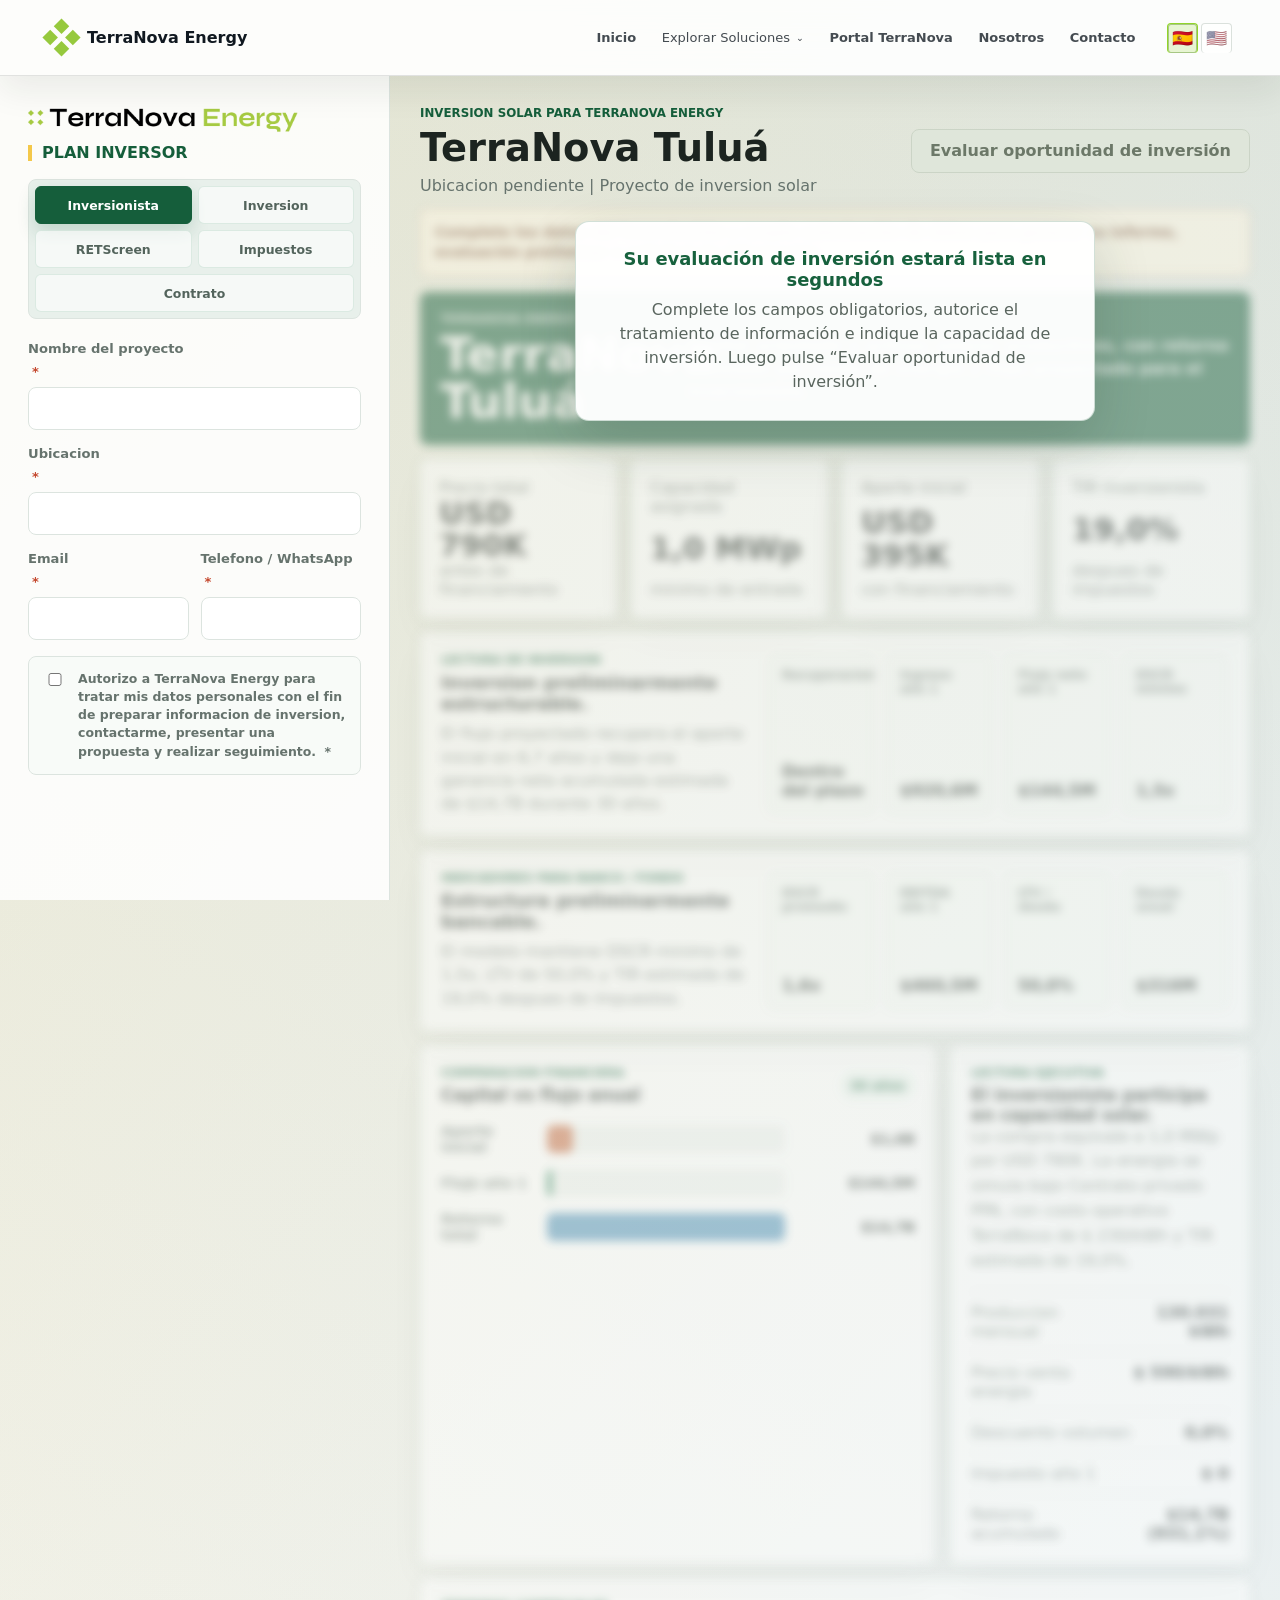
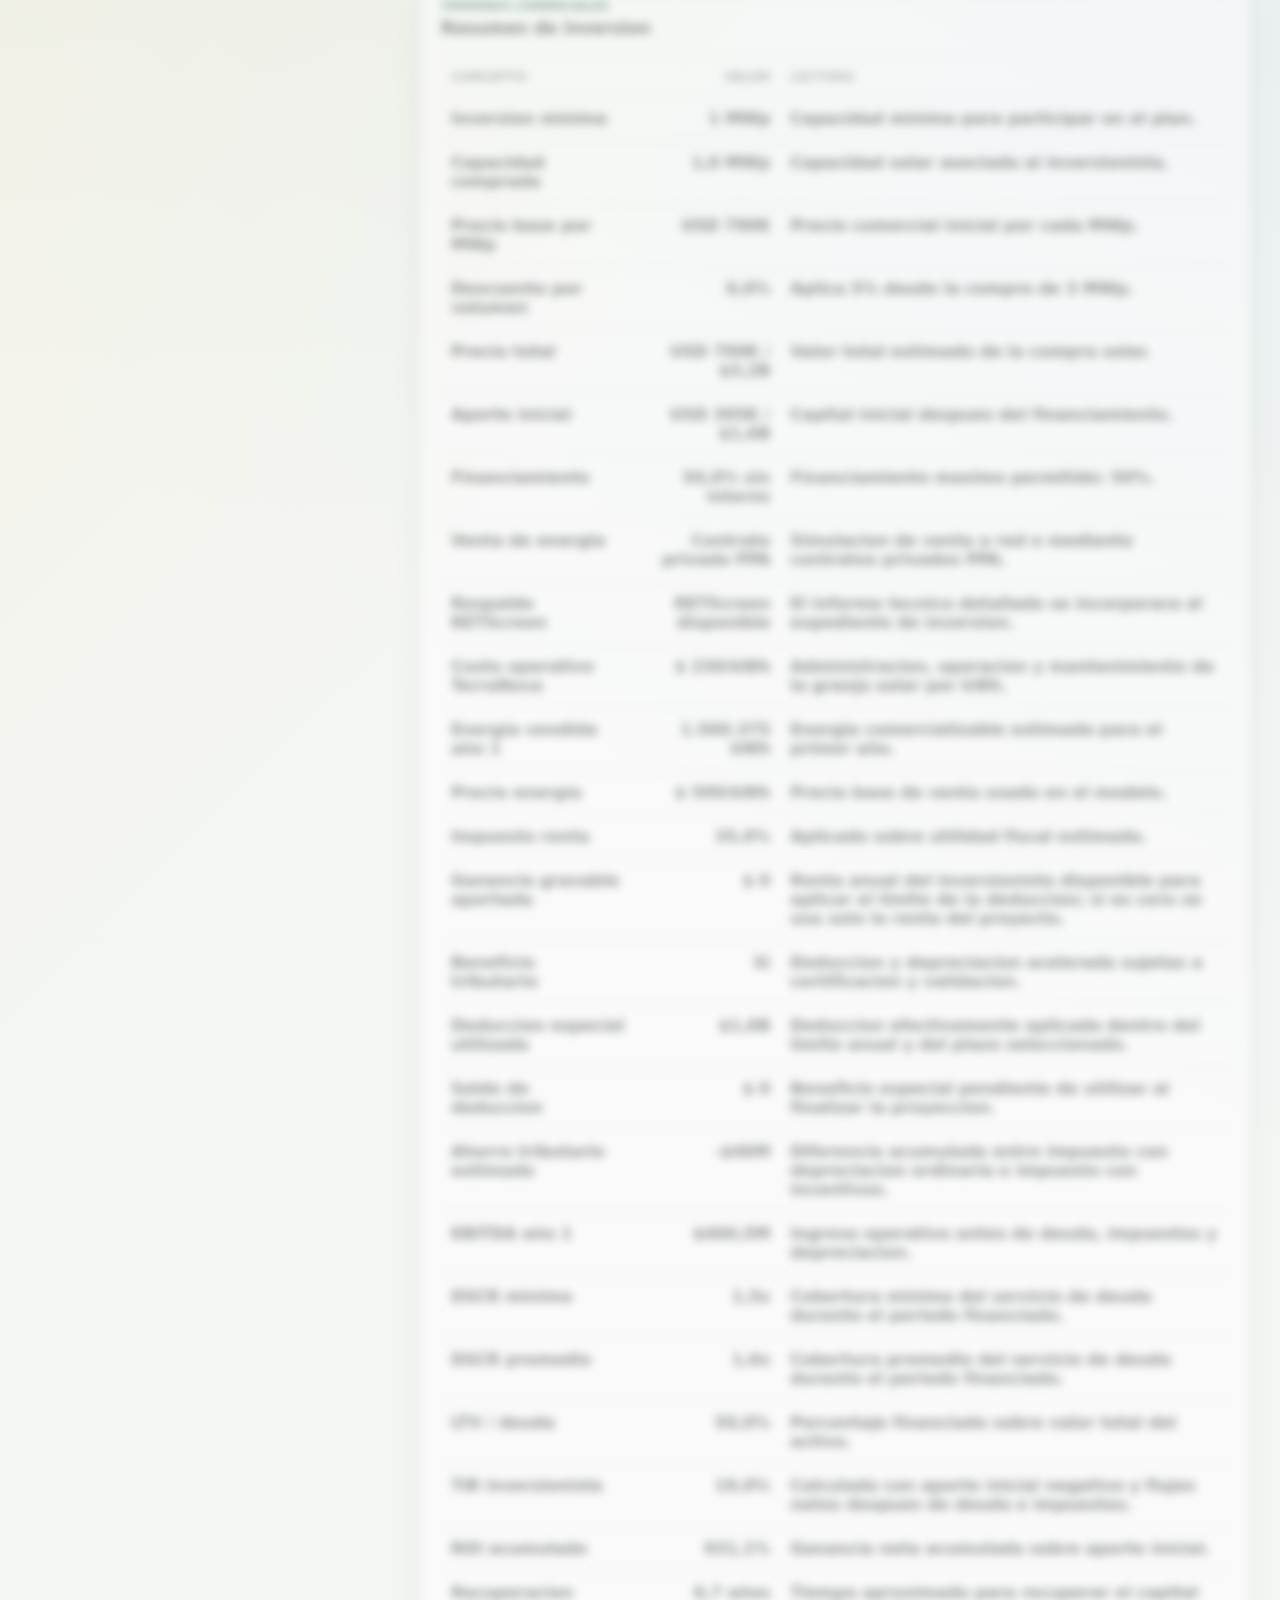
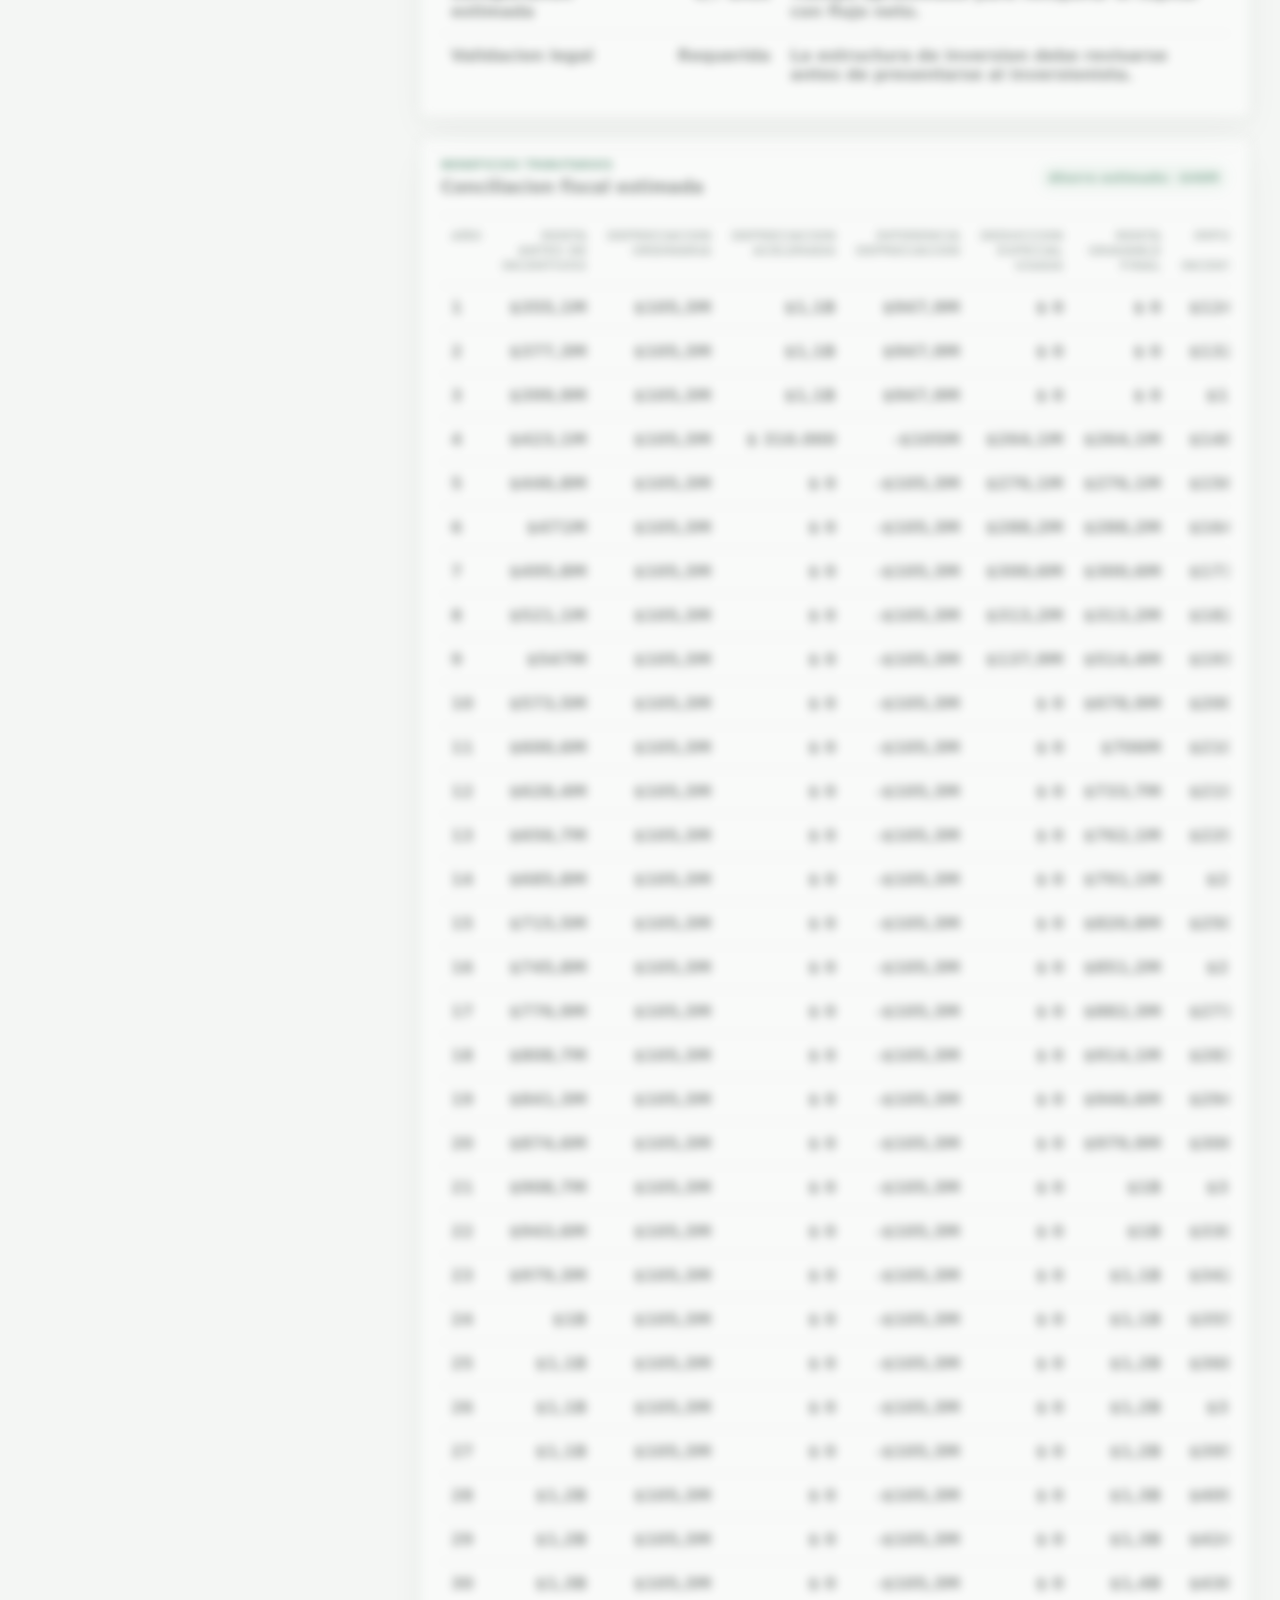
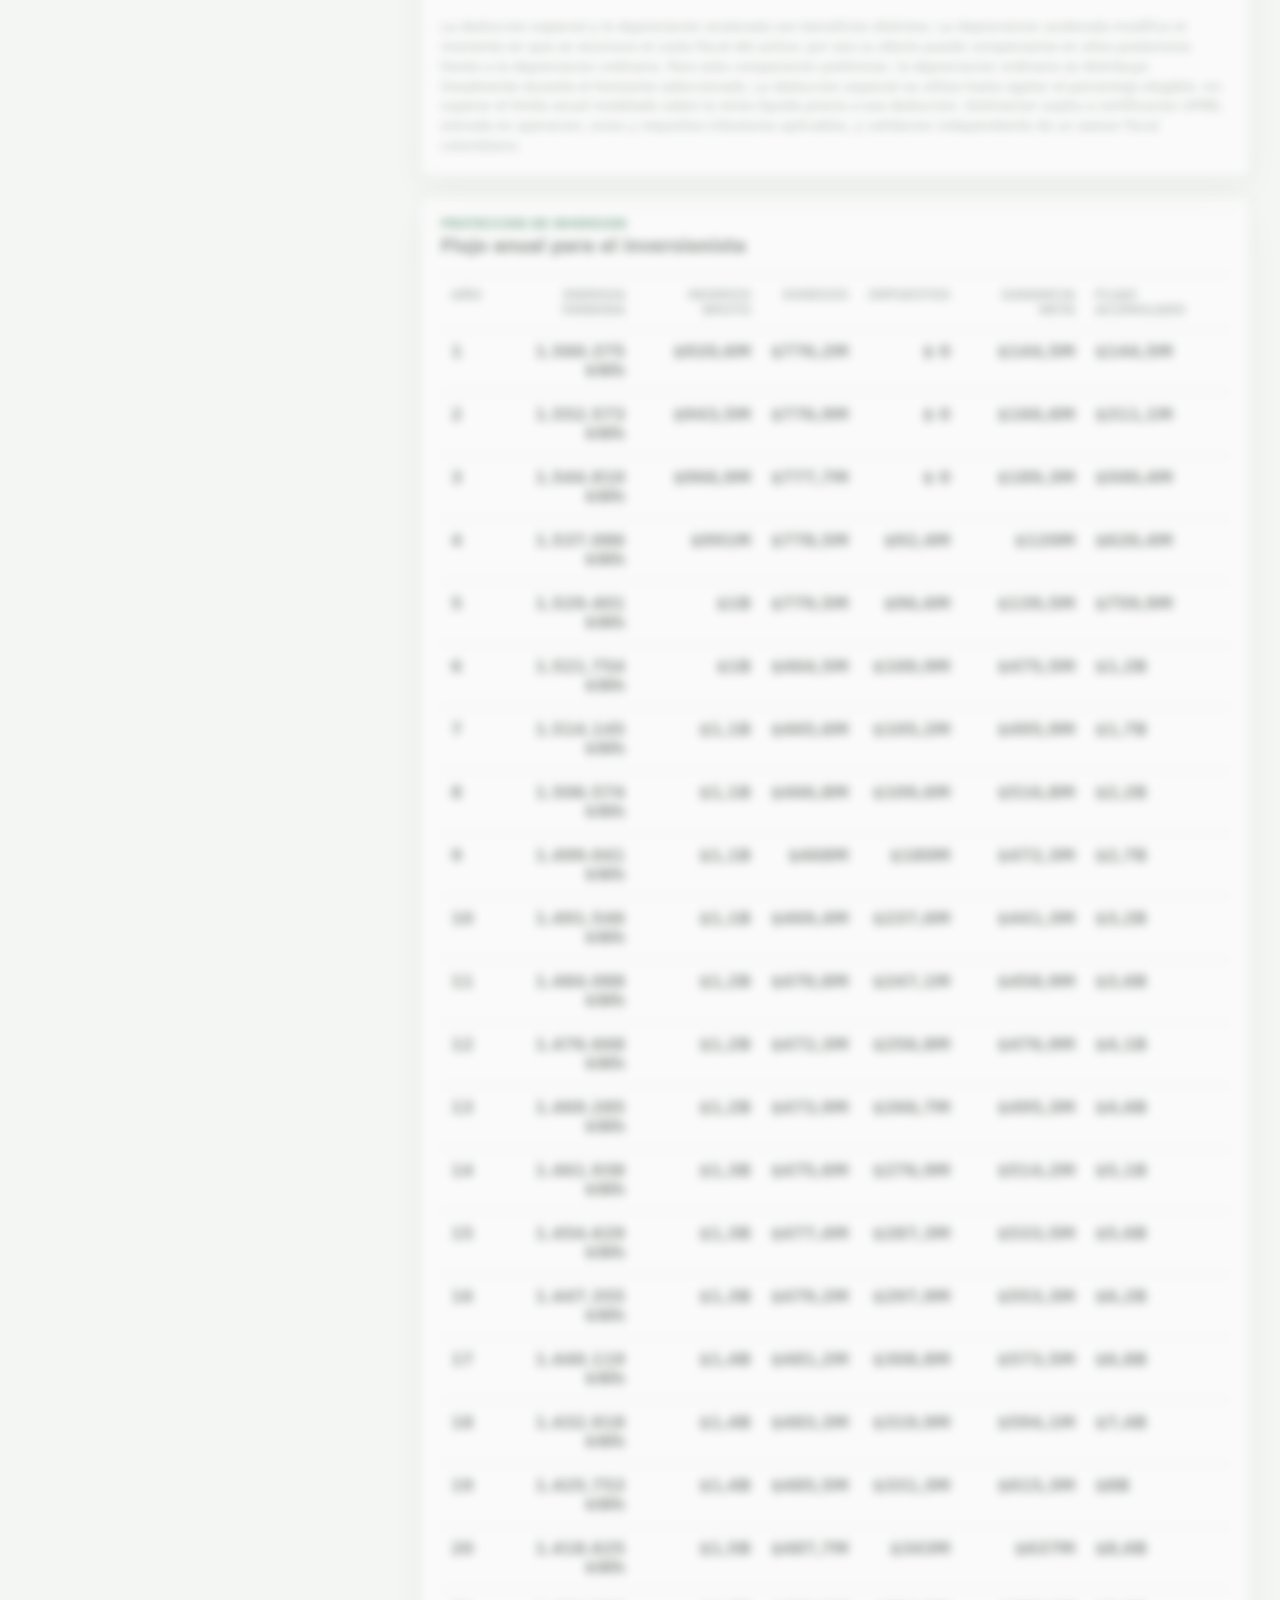
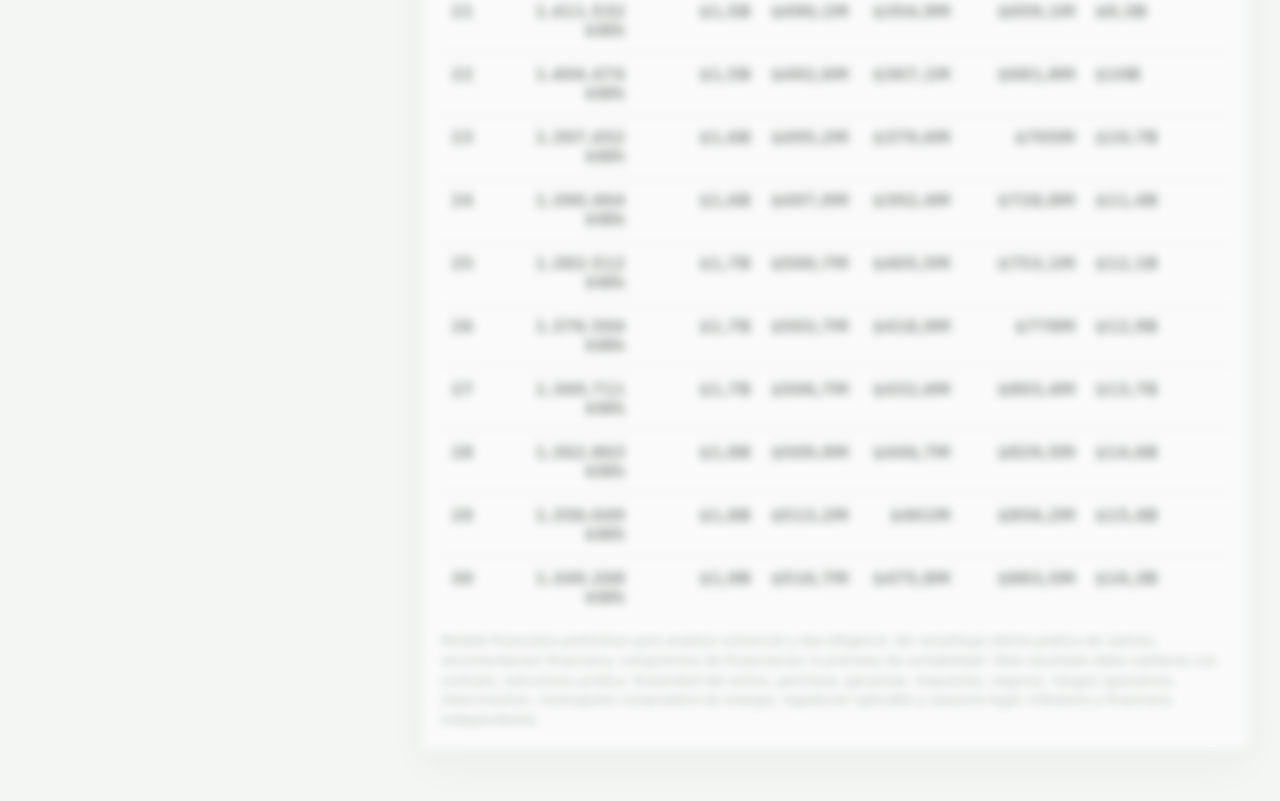
==== capital.html @ 7466f6d0 "Bloquear evaluaciones hasta registrar el lead" ====
<!doctype html>
<html lang="es">
  <head>
    <meta charset="utf-8" />
    <meta name="viewport" content="width=device-width, initial-scale=1" />
    <title>TerraNova Tuluá | Inversion Solar Colombia</title>
    <style>
:root {
  --bg: #f4f6f4;
  --panel: #ffffff;
  --ink: #1c2420;
  --muted: #66736d;
  --line: #dce4df;
  --green: #1f7a4f;
  --green-dark: #155e3b;
  --yellow: #f4c84a;
  --sky: #4b8fb8;
  --terra: #c76b42;
  --shadow: 0 18px 45px rgba(25, 37, 31, 0.08);
}

* {
  box-sizing: border-box;
}

body {
  margin: 0;
  min-height: 100vh;
  background:
    linear-gradient(135deg, rgba(244, 200, 74, 0.18), transparent 32%),
    linear-gradient(210deg, rgba(75, 143, 184, 0.14), transparent 35%),
    var(--bg);
  color: var(--ink);
  font-family:
    Inter, ui-sans-serif, system-ui, -apple-system, BlinkMacSystemFont, "Segoe UI",
    sans-serif;
}

button,
input,
select {
  font: inherit;
}

.app-shell {
  display: grid;
  grid-template-columns: minmax(320px, 390px) minmax(0, 1fr);
  min-height: 100vh;
}

.input-panel {
  background: rgba(255, 255, 255, 0.86);
  border-right: 1px solid var(--line);
  padding: 28px;
  position: sticky;
  top: 0;
  height: 100vh;
  overflow: auto;
}

.brand-row,
.dashboard-header,
.panel-head {
  display: flex;
  align-items: center;
  justify-content: space-between;
  gap: 18px;
}

.brand-row {
  justify-content: flex-start;
  margin-bottom: 18px;
}

.brand-lockup {
  display: grid;
  gap: 12px;
  width: 100%;
}

.brand-lockup img {
  display: block;
  width: min(100%, 270px);
  height: auto;
}

.brand-lockup h1 {
  border-left: 4px solid var(--yellow);
  color: var(--green-dark);
  font-size: 1rem;
  font-weight: 900;
  line-height: 1;
  margin: 0;
  padding-left: 10px;
  text-transform: uppercase;
}

.eyebrow {
  color: var(--green-dark);
  font-size: 0.74rem;
  font-weight: 800;
  letter-spacing: 0;
  margin: 0 0 5px;
  text-transform: uppercase;
}

h1,
h2,
h3,
p {
  margin-top: 0;
}

h1 {
  font-size: 1.15rem;
  margin-bottom: 0;
}

h2 {
  font-size: clamp(1.55rem, 3vw, 2.4rem);
  margin-bottom: 6px;
}

h3 {
  font-size: 1.05rem;
  margin-bottom: 0;
}

.tabs {
  display: grid;
  grid-template-columns: repeat(2, minmax(0, 1fr));
  gap: 6px;
  padding: 6px;
  border: 1px solid var(--line);
  border-radius: 8px;
  background: #e8f0eb;
  margin-bottom: 22px;
}

.tab {
  border: 1px solid rgba(31, 122, 79, 0.12);
  border-radius: 6px;
  min-height: 38px;
  background: rgba(255, 255, 255, 0.62);
  color: #53645c;
  cursor: pointer;
  font-size: 0.78rem;
  font-weight: 800;
  padding: 0 8px;
  white-space: nowrap;
}

.tab:last-child:nth-child(odd) {
  grid-column: 1 / -1;
}

.tab.active {
  background: var(--green-dark);
  border-color: var(--green-dark);
  color: #ffffff;
  box-shadow: 0 8px 18px rgba(21, 94, 59, 0.18);
}

.form-section {
  display: none;
}

.form-section.active {
  display: grid;
  gap: 16px;
}

label {
  display: grid;
  gap: 8px;
  color: var(--muted);
  font-size: 0.82rem;
  font-weight: 700;
}

input,
select {
  width: 100%;
  min-height: 43px;
  border: 1px solid var(--line);
  border-radius: 8px;
  background: #fff;
  color: var(--ink);
  padding: 0 12px;
  outline: none;
}

select {
  cursor: pointer;
}

input[type="checkbox"] {
  accent-color: var(--green);
  min-height: auto;
  width: 18px;
}

input:focus,
select:focus {
  border-color: var(--green);
  box-shadow: 0 0 0 3px rgba(31, 122, 79, 0.13);
}

.field-grid {
  display: grid;
  grid-template-columns: repeat(2, minmax(0, 1fr));
  gap: 12px;
}

.reference-box {
  background: #f8fbf8;
  border: 1px solid var(--line);
  border-radius: 8px;
  display: grid;
  gap: 14px;
  padding: 14px;
}

.reference-box h3,
.reference-box p {
  margin: 0;
}

.reference-box p:not(.eyebrow) {
  color: var(--muted);
  font-size: 0.78rem;
  font-weight: 650;
  line-height: 1.45;
}

.optional-text {
  color: var(--muted);
  font-size: 0.74rem;
  font-weight: 700;
}

.consent-box {
  align-items: flex-start;
  background: #f8fbf8;
  border: 1px solid var(--line);
  border-radius: 8px;
  display: grid;
  gap: 11px;
  grid-template-columns: auto minmax(0, 1fr);
  line-height: 1.45;
  padding: 13px;
}

.consent-box span {
  color: var(--muted);
  font-size: 0.78rem;
  font-weight: 650;
}

.privacy-policy {
  border: 1px solid var(--line);
  border-radius: 8px;
  background: #ffffff;
  overflow: hidden;
}

.privacy-policy summary {
  color: var(--green-dark);
  cursor: pointer;
  font-size: 0.82rem;
  font-weight: 850;
  padding: 13px;
}

.privacy-policy div {
  border-top: 1px solid var(--line);
  display: grid;
  gap: 10px;
  max-height: 320px;
  overflow: auto;
  padding: 14px;
}

.privacy-policy h3,
.privacy-policy h4,
.privacy-policy p {
  margin: 0;
}

.privacy-policy h3 {
  font-size: 1rem;
}

.privacy-policy h4 {
  color: var(--ink);
  font-size: 0.84rem;
}

.privacy-policy p {
  color: var(--muted);
  font-size: 0.78rem;
  font-weight: 600;
  line-height: 1.5;
}

.input-unit {
  display: grid;
  grid-template-columns: minmax(0, 1fr) auto;
  align-items: center;
  overflow: hidden;
  border: 1px solid var(--line);
  border-radius: 8px;
  background: #fff;
}

.input-unit input {
  border: 0;
  border-radius: 0;
}

.input-unit small {
  color: var(--muted);
  padding: 0 11px;
  white-space: nowrap;
}

.rate-tools {
  align-self: end;
  display: grid;
  gap: 8px;
}

.utility-button {
  border: 1px solid var(--green);
  border-radius: 8px;
  min-height: 43px;
  background: #eef8f1;
  color: var(--green-dark);
  cursor: pointer;
  font-weight: 850;
  padding: 0 12px;
}

.utility-button:disabled {
  cursor: wait;
  opacity: 0.68;
}

#trmStatus {
  color: var(--muted);
  font-size: 0.78rem;
  line-height: 1.35;
  margin: 0;
}

.dashboard {
  padding: 30px;
  overflow: hidden;
}

.dashboard-header {
  margin-bottom: 22px;
}

#subheadline {
  color: var(--muted);
  margin-bottom: 0;
}

.lead-gate-notice {
  background: #fff8e5;
  border: 1px solid rgba(199, 107, 66, 0.42);
  border-radius: 8px;
  color: #7a482d;
  font-size: 0.88rem;
  font-weight: 750;
  line-height: 1.45;
  margin: -8px 0 16px;
  padding: 12px 14px;
}

.dashboard-actions {
  align-items: center;
  display: flex;
  flex-wrap: wrap;
  gap: 10px;
  justify-content: flex-end;
}

.primary-action-button {
  border: 1px solid var(--green-dark);
  border-radius: 8px;
  min-height: 42px;
  padding: 0 16px;
  background: var(--green-dark);
  color: #ffffff;
  cursor: pointer;
  font-weight: 850;
}

.primary-action-button.disabled {
  opacity: 0.62;
}

.print-button {
  border: 1px solid var(--line);
  border-radius: 8px;
  min-height: 42px;
  padding: 0 14px;
  background: var(--panel);
  color: var(--ink);
  cursor: pointer;
  display: inline-flex;
  align-items: center;
  gap: 8px;
  font-weight: 800;
}

.print-button span {
  color: var(--green-dark);
}

.print-button.disabled {
  opacity: 0.62;
}

.zero-initial-banner {
  align-items: center;
  background: var(--green-dark);
  border-radius: 8px;
  color: #ffffff;
  display: grid;
  gap: 18px;
  grid-template-columns: minmax(190px, 0.42fr) minmax(0, 1fr);
  margin-bottom: 14px;
  padding: 20px;
}

.zero-initial-banner .eyebrow {
  color: rgba(255, 255, 255, 0.76);
}

.zero-initial-banner h3 {
  color: #ffffff;
  font-size: clamp(1.8rem, 4vw, 3rem);
  line-height: 0.98;
  margin: 0;
}

.zero-initial-banner p:last-child {
  color: rgba(255, 255, 255, 0.88);
  font-size: 1rem;
  font-weight: 700;
  line-height: 1.45;
  margin: 0;
}

.summary-band {
  display: grid;
  grid-template-columns: repeat(4, minmax(0, 1fr));
  gap: 14px;
  margin-bottom: 14px;
}

.summary-band article,
.panel {
  background: rgba(255, 255, 255, 0.92);
  border: 1px solid rgba(220, 228, 223, 0.95);
  border-radius: 8px;
  box-shadow: var(--shadow);
}

.summary-band article {
  padding: 18px;
  min-height: 122px;
  display: grid;
  align-content: space-between;
}

.summary-band p,
.summary-band span {
  color: var(--muted);
  margin: 0;
}

.summary-band strong {
  font-size: clamp(1.38rem, 2.4vw, 2rem);
  line-height: 1.05;
}

.qualification-panel {
  display: grid;
  grid-template-columns: minmax(240px, 0.8fr) minmax(0, 1.2fr);
  gap: 18px;
  align-items: stretch;
  background: rgba(255, 255, 255, 0.92);
  border: 1px solid rgba(220, 228, 223, 0.95);
  border-radius: 8px;
  box-shadow: var(--shadow);
  margin-bottom: 14px;
  padding: 20px;
}

.qualification-panel h3 {
  font-size: 1.15rem;
  margin-bottom: 8px;
}

.qualification-panel p:last-child {
  color: var(--muted);
  line-height: 1.45;
  margin-bottom: 0;
}

.qualification-grid {
  display: grid;
  grid-template-columns: repeat(4, minmax(0, 1fr));
  gap: 10px;
}

.qualification-grid article {
  border: 1px solid var(--line);
  border-radius: 8px;
  background: #f8fbf8;
  display: grid;
  gap: 8px;
  min-height: 96px;
  padding: 14px;
}

.qualification-grid article.warning {
  background: #fff8e5;
  border-color: rgba(199, 107, 66, 0.42);
}

.qualification-grid span {
  color: var(--muted);
  font-size: 0.76rem;
  font-weight: 800;
}

.qualification-grid strong {
  align-self: end;
  font-size: 1rem;
  line-height: 1.2;
}

.insight-grid {
  display: grid;
  grid-template-columns: minmax(0, 1.45fr) minmax(300px, 0.75fr);
  gap: 14px;
  margin-bottom: 14px;
}

.panel {
  padding: 20px;
  min-width: 0;
}

.panel-head {
  margin-bottom: 18px;
}

.panel-head span,
#coverageBadge,
#equityBadge {
  border-radius: 999px;
  background: #edf6f0;
  color: var(--green-dark);
  font-size: 0.78rem;
  font-weight: 800;
  padding: 7px 10px;
  white-space: nowrap;
}

.bar-chart {
  display: grid;
  gap: 14px;
}

.bar-row {
  display: grid;
  grid-template-columns: 94px minmax(0, 1fr) 118px;
  align-items: center;
  gap: 12px;
  color: var(--muted);
  font-size: 0.86rem;
  font-weight: 750;
}

.track {
  height: 28px;
  border-radius: 6px;
  background: #edf1ee;
  overflow: hidden;
}

.fill {
  height: 100%;
  border-radius: 6px;
  min-width: 2px;
}

.fill.grid-cost {
  background: var(--terra);
}

.fill.solar-cost {
  background: var(--green);
}

.fill.savings {
  background: var(--sky);
}

.bar-value {
  color: var(--ink);
  text-align: right;
}

.decision-panel p:not(.eyebrow) {
  color: var(--muted);
  line-height: 1.55;
}

dl {
  display: grid;
  gap: 10px;
  margin: 18px 0 0;
}

dl div {
  display: flex;
  justify-content: space-between;
  gap: 16px;
  border-top: 1px solid var(--line);
  padding-top: 11px;
}

dt {
  color: var(--muted);
}

dd {
  margin: 0;
  font-weight: 850;
  text-align: right;
}

.line-chart {
  width: 100%;
  height: 240px;
  display: block;
  overflow: visible;
}

.table-panel {
  margin-bottom: 20px;
}

.table-wrap {
  overflow-x: auto;
}

table {
  width: 100%;
  border-collapse: collapse;
  min-width: 780px;
}

.terms-panel table {
  min-width: 560px;
}

th,
td {
  border-top: 1px solid var(--line);
  padding: 12px 10px;
  text-align: right;
  vertical-align: top;
}

th:first-child,
td:first-child,
th:last-child,
td:last-child {
  text-align: left;
}

th {
  color: var(--muted);
  font-size: 0.78rem;
  text-transform: uppercase;
}

td {
  font-weight: 700;
}

.fine-print {
  color: var(--muted);
  font-size: 0.82rem;
  line-height: 1.5;
  margin: 12px 0 0;
}

@media (max-width: 980px) {
  .app-shell {
    grid-template-columns: 1fr;
  }

  .input-panel {
    position: relative;
    height: auto;
    border-right: 0;
    border-bottom: 1px solid var(--line);
  }

  .summary-band,
  .qualification-panel,
  .insight-grid {
    grid-template-columns: 1fr 1fr;
  }

  .qualification-panel {
    grid-template-columns: 1fr;
  }

  .qualification-grid {
    grid-template-columns: repeat(2, minmax(0, 1fr));
  }
}

@media (max-width: 680px) {
  .input-panel,
  .dashboard {
    padding: 18px;
  }

  .field-grid,
  .summary-band,
  .qualification-panel,
  .qualification-grid,
  .insight-grid {
    grid-template-columns: 1fr;
  }

  .dashboard-header,
  .panel-head {
    align-items: flex-start;
    flex-direction: column;
  }

  .bar-row {
    grid-template-columns: 1fr;
    gap: 8px;
  }

  .bar-value {
    text-align: left;
  }
}

.site-header {
  align-items: center;
  background: rgba(255, 255, 255, 0.9);
  backdrop-filter: blur(18px);
  border-bottom: 1px solid rgba(28, 36, 32, 0.12);
  box-shadow: 0 14px 34px rgba(25, 37, 31, 0.08);
  display: grid;
  gap: 24px;
  grid-template-columns: auto minmax(0, 1fr);
  left: 0;
  min-height: 76px;
  padding: 14px clamp(18px, 4vw, 48px);
  position: fixed;
  right: 0;
  top: 0;
  z-index: 40;
}

.site-brand {
  align-items: center;
  color: #101820;
  display: inline-flex;
  gap: 12px;
  font-weight: 900;
  text-decoration: none;
  white-space: nowrap;
}

.site-brand-mark {
  display: grid;
  gap: 5px;
  grid-template-columns: repeat(2, 11px);
  transform: rotate(45deg);
}

.site-brand-mark i {
  background: #96c93d;
  display: block;
  height: 11px;
  width: 11px;
}

.site-nav {
  align-items: center;
  display: flex;
  gap: clamp(14px, 2vw, 28px);
  justify-content: flex-end;
  min-width: 0;
}

.site-nav-link {
  color: rgba(16, 24, 32, 0.78);
  font-size: 0.92rem;
  font-weight: 800;
  letter-spacing: 0;
  padding: 8px 0;
  position: relative;
  text-decoration: none;
  white-space: nowrap;
}

.site-nav-link::after {
  background: #96c93d;
  border-radius: 999px;
  bottom: 0;
  content: "";
  height: 2px;
  left: 0;
  opacity: 0;
  position: absolute;
  transform: translateY(4px);
  transition: opacity 0.18s ease, transform 0.18s ease;
  width: 100%;
}

.site-nav-link:hover::after,
.site-nav-link:focus-visible::after {
  opacity: 1;
  transform: translateY(0);
}

body {
  padding-top: 76px;
}

.input-panel {
  height: calc(100vh - 76px);
  top: 76px;
}

@media (max-width: 980px) {
  .site-header {
    grid-template-columns: 1fr;
    gap: 10px;
  }

  .site-nav {
    justify-content: flex-start;
    overflow-x: auto;
    padding-bottom: 4px;
  }

  body {
    padding-top: 124px;
  }

  .input-panel {
    height: auto;
    top: 0;
  }
}

@media print {
  @page {
    size: letter;
    margin: 10mm;
  }

  body {
    background: #fff;
    color: #111;
    padding-top: 0;
  }

  .site-header {
    display: none;
  }

  .app-shell {
    display: block;
  }

  .input-panel,
  .dashboard-actions,
  .print-button {
    display: none;
  }

  .dashboard {
    padding: 0;
    width: 100%;
  }

  .panel,
  .summary-band article {
    box-shadow: none;
    break-inside: avoid;
  }

  .panel {
    border-radius: 6px;
    padding: 14px;
  }

  .table-wrap {
    overflow: visible;
  }

  table,
  .terms-panel table {
    min-width: 0;
    table-layout: fixed;
    width: 100%;
  }

  th,
  td {
    font-size: 0.68rem;
    line-height: 1.2;
    padding: 8px 6px;
    word-break: normal;
  }

  th {
    font-size: 0.62rem;
  }

  .projection-panel th:nth-child(1),
  .projection-panel td:nth-child(1) {
    width: 6%;
  }

  .projection-panel th:nth-child(2),
  .projection-panel td:nth-child(2) {
    width: 18%;
  }

  .projection-panel th:nth-child(3),
  .projection-panel td:nth-child(3) {
    width: 15%;
  }

  .projection-panel th:nth-child(4),
  .projection-panel td:nth-child(4) {
    width: 15%;
  }

  .projection-panel th:nth-child(5),
  .projection-panel td:nth-child(5) {
    width: 14%;
  }

  .projection-panel th:nth-child(6),
  .projection-panel td:nth-child(6) {
    width: 16%;
  }

  .projection-panel th:nth-child(7),
  .projection-panel td:nth-child(7) {
    width: 16%;
  }

  .fine-print {
    font-size: 0.68rem;
    line-height: 1.35;
  }
}

.language-switch { display: inline-flex; align-items: center; gap: 3px; margin-left: 6px; }
.language-switch button { appearance: none; background: #fff; border: 1px solid #cbd5ce; color: #183126; cursor: pointer; font: inherit; font-size: 11px; font-weight: 800; min-width: 30px; padding: 5px 6px; }
.language-switch button.active { background: #91d529; border-color: #91d529; }
</style>
    <link rel="stylesheet" href="evaluation-gate.css?v=1" />
  </head>
  <body>
    <header class="site-header" aria-label="Navegacion TerraNova">
      <a class="site-brand" href="index.html" aria-label="TerraNova Energy">
        <span class="site-brand-mark" aria-hidden="true"><i></i><i></i><i></i><i></i></span>
        <span>TerraNova Energy</span>
      </a>
      <nav class="site-nav" aria-label="Navegacion principal">
        <a class="site-nav-link" href="index.html">Inicio</a>
        <a class="site-nav-link" href="soluciones.html">Explorar Soluciones</a>
        <a class="site-nav-link" href="ppa.html">PPA TerraNova</a>
        <a class="site-nav-link" href="solucion-empresas.html">Solución Empresas</a>
        <a class="site-nav-link" href="capital.html">TerraNova Capital</a>
        <a class="site-nav-link" href="index.html#nosotros">Nosotros</a>
        <a class="site-nav-link" href="index.html#contacto">Contacto</a>
        <span class="language-switch" aria-label="Idioma">
          <button type="button" data-lang="es" class="active">ES</button>
          <button type="button" data-lang="en">EN</button>
        </span>
      </nav>
    </header>
    <main class="app-shell">
      <aside class="input-panel" aria-label="Datos de inversion solar">
        <div class="brand-row">
          <div class="brand-lockup">
            <img src="[data-uri]" alt="TerraNova Energy" />
            <h1>PLAN INVERSOR</h1>
          </div>
        </div>

        <div class="tabs" role="tablist" aria-label="Secciones">
          <button class="tab active" type="button" data-target="investor">Inversionista</button>
          <button class="tab" type="button" data-target="investment">Inversion</button>
          <button class="tab" type="button" data-target="retscreen">RETScreen</button>
          <button class="tab" type="button" data-target="taxes">Impuestos</button>
          <button class="tab" type="button" data-target="terms">Contrato</button>
        </div>

        <form id="project-form">
          <section class="form-section active" data-section="investor">
            <label>
              Nombre del proyecto
              <input id="projectName" type="text" value="" required />
            </label>
            <label>
              Ubicacion
              <input id="location" type="text" value="" required />
            </label>
            <div class="field-grid">
              <label>
                Email
                <input id="contactEmail" type="email" value="" required />
              </label>
              <label>
                Telefono / WhatsApp
                <input id="contactPhone" type="tel" value="" required />
              </label>
            </div>
            <input id="investorName" type="hidden" value="" />
            <input id="contactName" type="hidden" value="" />
            <input id="investorProfile" type="hidden" value="" />
            <label class="consent-box">
              <input id="dataConsent" type="checkbox" />
              <span>
                Autorizo a TerraNova Energy para tratar mis datos personales con el fin de preparar informacion de inversion, contactarme, presentar una propuesta y realizar seguimiento.
              </span>
            </label>
          </section>

          <section class="form-section" data-section="investment">
            <div class="reference-box">
              <div>
                <p class="eyebrow">Regla comercial de inversion</p>
                <h3>Participacion en energia solar productiva</h3>
                <p>
                  Inversion minima de 1 MWp. El precio base es USD 790.000 por MWp, con 5% de descuento desde la compra de 3 MWp. TerraNova puede estructurar financiamiento hasta el 50% del proyecto.
                </p>
              </div>
            </div>
            <div class="field-grid">
              <label>
                Capacidad a comprar
                <span class="input-unit">
                  <input id="capacityMwp" type="number" value="" min="1" step="0.1" />
                  <small>MWp</small>
                </span>
              </label>
              <label>
                Precio por MWp
                <span class="input-unit">
                  <input id="pricePerMwpUsd" type="number" value="790000" min="0" step="1000" />
                  <small>USD</small>
                </span>
              </label>
            </div>
            <div class="field-grid">
              <label>
                TRM referencia
                <span class="input-unit">
                  <input id="exchangeRate" type="number" value="4000" min="0" step="10" />
                  <small>COP/USD</small>
                </span>
              </label>
            </div>
            <div class="field-grid">
              <label>
                Venta de energia
                <select id="saleMode">
                  <option value="Contrato privado PPA">Contrato privado PPA</option>
                  <option value="Venta a red">Venta a red</option>
                </select>
              </label>
              <label>
                Precio venta energia
                <span class="input-unit">
                  <input id="energySaleRate" type="number" value="590" min="0" step="1" />
                  <small>COP/kWh</small>
                </span>
              </label>
            </div>
            <div class="field-grid">
              <label>
                Costo operativo TerraNova
                <span class="input-unit">
                  <input id="postSaleCostPerKwh" type="number" value="230" min="0" step="1" />
                  <small>COP/kWh</small>
                </span>
              </label>
              <label>
                Otros egresos operativos
                <span class="input-unit">
                  <input id="opexPercent" type="number" value="6" min="0" max="80" step="0.5" />
                  <small>% ingreso</small>
                </span>
              </label>
            </div>
            <input id="discountThresholdMwp" type="number" value="3" hidden />
            <input id="volumeDiscountPercent" type="number" value="5" hidden />
          </section>

          <section class="form-section" data-section="retscreen">
            <div class="reference-box">
              <div>
                <p class="eyebrow">Validacion energetica</p>
                <h3>RETScreen disponible</h3>
                <p>
                  TerraNova Energy cuenta con modelacion RETScreen para sustentar la produccion solar estimada por MWp. El informe tecnico detallado se incorporara al expediente de inversion cuando este disponible para revision de banco, fondo o inversionista.
                </p>
              </div>
            </div>
            <input id="retscreenSource" type="hidden" value="RETScreen disponible" />
            <input id="peakSunHours" type="number" value="4.5" hidden />
            <input id="billableEnergyPercent" type="number" value="95" hidden />
            <input id="degradation" type="number" value="0.5" hidden />
            <input id="emissionsFactor" type="number" value="0.62" hidden />
          </section>

          <section class="form-section" data-section="taxes">
            <div class="reference-box">
              <div>
                <p class="eyebrow">Supuesto tributario</p>
                <h3>Beneficios Ley 1715 / Ley 2099</h3>
                <p>
                  Modelo editable basado en incentivos para FNCE: deduccion de renta del 50% de la inversion hasta 15 años, depreciacion acelerada y certificacion UPME requerida. Debe validarse con contador y abogado tributario antes de ofrecerse.
                </p>
              </div>
            </div>
            <div class="field-grid">
              <label>
                Impuesto renta
                <span class="input-unit">
                  <input id="incomeTaxRate" type="number" value="35" min="0" max="60" step="0.5" />
                  <small>%</small>
                </span>
              </label>
              <label>
                Deduccion inversion
                <span class="input-unit">
                  <input id="investmentDeductionPercent" type="number" value="50" min="0" max="100" step="1" />
                  <small>% inversion</small>
                </span>
              </label>
            </div>
            <div class="field-grid">
              <label>
                Ganancia gravable anual del inversionista
                <span class="input-unit">
                  <input id="taxpayerTaxableIncomeYearOne" type="number" value="" min="0" step="1000000" placeholder="Ej. 2.000.000.000" />
                  <small>COP año 1</small>
                </span>
              </label>
              <label>
                Crecimiento anual ganancia gravable
                <span class="input-unit">
                  <input id="taxpayerIncomeGrowth" type="number" value="3" min="0" max="30" step="0.1" />
                  <small>% anual</small>
                </span>
              </label>
            </div>
            <div class="field-grid">
              <label>
                Plazo deduccion
                <span class="input-unit">
                  <input id="deductionYears" type="number" value="15" min="1" max="30" step="1" />
                  <small>años</small>
                </span>
              </label>
              <label>
                Limite anual deduccion
                <span class="input-unit">
                  <input id="annualDeductionCapPercent" type="number" value="50" min="0" max="100" step="1" />
                  <small>% utilidad</small>
                </span>
              </label>
            </div>
            <div class="field-grid">
              <label>
                Depreciacion acelerada
                <span class="input-unit">
                  <input id="acceleratedDepreciationRate" type="number" value="33.33" min="0" max="33.33" step="0.01" />
                  <small>% anual</small>
                </span>
              </label>
              <label>
                Beneficios tributarios
                <select id="taxBenefitsEnabled">
                  <option value="Si">Si</option>
                  <option value="No">No</option>
                </select>
              </label>
            </div>
          </section>

          <section class="form-section" data-section="terms">
            <div class="field-grid">
              <label>
                Plazo estimado
                <span class="input-unit">
                  <input id="contractYears" type="number" value="30" min="1" max="30" step="1" />
                  <small>años</small>
                </span>
              </label>
              <label>
                Incremento precio energia
                <span class="input-unit">
                  <input id="energyEscalation" type="number" value="3" min="0" max="20" step="0.1" />
                  <small>% anual</small>
                </span>
              </label>
            </div>
            <div class="field-grid">
              <label>
                Financiamiento
                <span class="input-unit">
                  <input id="financingPercent" type="number" value="50" min="0" max="50" step="1" />
                  <small>%</small>
                </span>
              </label>
              <input id="financingInterest" type="hidden" value="0" />
            </div>
            <div class="field-grid">
              <label>
                Plazo financiamiento
                <span class="input-unit">
                  <input id="financingYears" type="number" value="5" min="1" max="20" step="1" />
                  <small>años</small>
                </span>
              </label>
              <label>
                Retencion / reserva
                <span class="input-unit">
                  <input id="reservePercent" type="number" value="5" min="0" max="40" step="0.5" />
                  <small>% flujo</small>
                </span>
              </label>
            </div>
          </section>
        </form>
      </aside>

      <section class="dashboard" aria-live="polite">
        <header class="dashboard-header">
          <div>
            <p class="eyebrow">Inversion solar para TerraNova Energy</p>
            <h2 id="headline">TerraNova Tuluá</h2>
            <p id="subheadline">Colombia | Proyecto de inversion solar</p>
          </div>
          <div class="dashboard-actions">
            <button id="requestInfoButton" class="primary-action-button" type="button">
              Solicitar información de inversión
            </button>
            <button id="printButton" class="print-button" type="button" title="Imprimir propuesta">
              <span aria-hidden="true">PDF</span>
              Imprimir
            </button>
          </div>
        </header>
        <div id="leadGateNotice" class="lead-gate-notice" hidden>
          Complete los datos del inversionista y acepte autorización de datos para generar su informe, evaluación preliminar o solicitud de información.
        </div>

        <section class="zero-initial-banner investment-banner" aria-label="Inversion solar">
          <div>
            <p class="eyebrow">TerraNova Energy</p>
            <h3>TerraNova Tuluá</h3>
          </div>
          <p>
            Capital orientado a activos solares productivos, con retorno estimado por venta de energia y flujo proyectado para el inversionista.
          </p>
        </section>

        <section class="summary-band">
          <article>
            <p>Precio total</p>
            <strong id="investmentMetric">USD 790K</strong>
            <span>antes de financiamiento</span>
          </article>
          <article>
            <p>Capacidad asignada</p>
            <strong id="capacityMetric">1 MWp</strong>
            <span>minimo de entrada</span>
          </article>
          <article>
            <p>Aporte inicial</p>
            <strong id="downPaymentMetric">USD 395K</strong>
            <span>con financiamiento</span>
          </article>
          <article>
            <p>TIR inversionista</p>
            <strong id="summaryIrrMetric">12,4%</strong>
            <span>despues de impuestos</span>
          </article>
        </section>

        <section class="qualification-panel" aria-label="Diagnostico de inversion">
          <div>
            <p class="eyebrow">Lectura de inversion</p>
            <h3 id="investmentTitle">Inversion preliminarmente atractiva.</h3>
            <p id="investmentCopy">
              El flujo proyectado permite recuperar el capital dentro del plazo estimado y deja retorno acumulado para el inversionista.
            </p>
          </div>
          <div class="qualification-grid">
            <article id="paybackCard">
              <span>Recuperacion</span>
              <strong id="paybackStatus">Dentro del plazo</strong>
            </article>
            <article>
              <span>Ingreso año 1</span>
              <strong id="grossRevenueMetric">$59M</strong>
            </article>
            <article>
              <span>Flujo neto año 1</span>
              <strong id="netCashFlowMetric">$49M</strong>
            </article>
            <article>
              <span>DSCR minimo</span>
              <strong id="minDscrMetric">1,30x</strong>
            </article>
          </div>
        </section>

        <section class="qualification-panel bankability-panel" aria-label="Indicadores bancables">
          <div>
            <p class="eyebrow">Indicadores para banco / fondo</p>
            <h3 id="bankabilityTitle">Estructura preliminarmente bancable.</h3>
            <p id="bankabilityCopy">
              El proyecto muestra capacidad de pago, cobertura de deuda y flujo despues de impuestos para revision de inversion institucional.
            </p>
          </div>
          <div class="qualification-grid">
            <article id="dscrCard">
              <span>DSCR promedio</span>
              <strong id="avgDscrMetric">1,45x</strong>
            </article>
            <article>
              <span>EBITDA año 1</span>
              <strong id="ebitdaMetric">$0</strong>
            </article>
            <article>
              <span>LTV / deuda</span>
              <strong id="ltvMetric">50%</strong>
            </article>
            <article>
              <span>Deuda anual</span>
              <strong id="debtServiceMetric">$0</strong>
            </article>
          </div>
        </section>

        <section class="insight-grid">
          <div class="panel chart-panel">
            <div class="panel-head">
              <div>
                <p class="eyebrow">Comparacion financiera</p>
                <h3>Capital vs flujo anual</h3>
              </div>
              <span id="contractBadge">10 años</span>
            </div>
            <div class="bar-chart" id="barChart" aria-label="Comparacion financiera"></div>
          </div>

          <div class="panel decision-panel">
            <p class="eyebrow">Lectura ejecutiva</p>
            <h3 id="decisionTitle">El inversionista participa en capacidad solar.</h3>
            <p id="decisionCopy">
              La inversion se convierte en MWp asociados al proyecto y el retorno depende de energia vendida, precio contractual, costos operativos y financiamiento.
            </p>
            <dl>
              <div>
                <dt>Produccion mensual</dt>
                <dd id="monthlyEnergyMetric">22.100 kWh</dd>
              </div>
              <div>
                <dt>Precio venta energia</dt>
                <dd id="energyRateMetric">$590/kWh</dd>
              </div>
              <div>
                <dt>Descuento volumen</dt>
                <dd id="discountMetric">0%</dd>
              </div>
              <div>
                <dt>Impuesto año 1</dt>
                <dd id="taxMetric">$0</dd>
              </div>
              <div>
                <dt>Retorno acumulado</dt>
                <dd id="totalReturnMetric">$0</dd>
              </div>
            </dl>
          </div>
        </section>

        <section class="panel table-panel terms-panel">
          <div class="panel-head">
            <div>
              <p class="eyebrow">Terminos comerciales</p>
              <h3>Resumen de inversion</h3>
            </div>
          </div>
          <div class="table-wrap">
            <table>
              <thead>
                <tr>
                  <th>Concepto</th>
                  <th>Valor</th>
                  <th>Lectura</th>
                </tr>
              </thead>
              <tbody id="termsRows"></tbody>
            </table>
          </div>
        </section>

        <section class="panel table-panel tax-benefits-panel">
          <div class="panel-head">
            <div>
              <p class="eyebrow">Beneficios tributarios</p>
              <h3>Conciliacion fiscal estimada</h3>
            </div>
            <span id="taxSavingsBadge">Ahorro estimado: $0</span>
          </div>
          <div class="table-wrap">
            <table>
              <thead>
                <tr>
                  <th>Año</th>
                  <th>Renta antes de incentivos</th>
                  <th>Depreciacion ordinaria</th>
                  <th>Depreciacion acelerada</th>
                  <th>Diferencia depreciacion</th>
                  <th>Deduccion especial usada</th>
                  <th>Renta gravable final</th>
                  <th>Impuesto sin incentivos</th>
                  <th>Impuesto con incentivos</th>
                  <th>Ahorro tributario</th>
                  <th>Saldo deduccion</th>
                </tr>
              </thead>
              <tbody id="taxBenefitRows"></tbody>
            </table>
          </div>
          <p class="fine-print">
            La deduccion especial y la depreciacion acelerada son beneficios distintos. La depreciacion acelerada modifica el momento en que se reconoce el costo fiscal del activo; por eso su efecto puede compensarse en años posteriores frente a la depreciacion ordinaria. Para esta comparacion preliminar, la depreciacion ordinaria se distribuye linealmente durante el horizonte seleccionado. La deduccion especial se utiliza hasta agotar el porcentaje elegible, sin superar el limite anual modelado sobre la renta liquida previa a esa deduccion. Estimacion sujeta a certificacion UPME, entrada en operacion, aviso y requisitos tributarios aplicables, y validacion independiente de un asesor fiscal colombiano.
          </p>
        </section>

        <section class="panel table-panel projection-panel">
          <div class="panel-head">
            <div>
              <p class="eyebrow">Proyeccion de inversion</p>
              <h3>Flujo anual para el inversionista</h3>
            </div>
          </div>
          <div class="table-wrap">
            <table>
              <thead>
                <tr>
                  <th>Año</th>
                  <th>Energia vendida</th>
                  <th>Ingreso bruto</th>
                  <th>Egresos</th>
                  <th>Impuestos</th>
                  <th>Ganancia neta</th>
                  <th>Flujo acumulado</th>
                </tr>
              </thead>
              <tbody id="projectionRows"></tbody>
            </table>
          </div>
          <p class="fine-print">
            Modelo financiero preliminar para analisis comercial y due diligence. No constituye oferta publica de valores, recomendacion financiera, compromiso de financiacion ni promesa de rentabilidad. Todo resultado debe validarse con contrato, estructura juridica, titularidad del activo, permisos, garantias, impuestos, seguros, riesgos operativos, interconexion, contraparte compradora de energia, regulacion aplicable y asesoria legal, tributaria y financiera independiente.
          </p>
        </section>
      </section>
    </main>

    <script>
const fields = [
  "projectName",
  "investorName",
  "location",
  "contactName",
  "investorProfile",
  "contactEmail",
  "contactPhone",
  "dataConsent",
  "capacityMwp",
  "pricePerMwpUsd",
  "exchangeRate",
  "retscreenSource",
  "peakSunHours",
  "saleMode",
  "energySaleRate",
  "billableEnergyPercent",
  "postSaleCostPerKwh",
  "opexPercent",
  "degradation",
  "discountThresholdMwp",
  "volumeDiscountPercent",
  "incomeTaxRate",
  "investmentDeductionPercent",
  "taxpayerTaxableIncomeYearOne",
  "taxpayerIncomeGrowth",
  "deductionYears",
  "annualDeductionCapPercent",
  "acceleratedDepreciationRate",
  "taxBenefitsEnabled",
  "contractYears",
  "energyEscalation",
  "financingPercent",
  "financingInterest",
  "financingYears",
  "reservePercent",
  "emissionsFactor",
];

const requiredClientFields = [
  "projectName",
  "location",
  "contactEmail",
  "contactPhone",
];

const cop = new Intl.NumberFormat("es-CO", {
  style: "currency",
  currency: "COP",
  maximumFractionDigits: 0,
});

const usd = new Intl.NumberFormat("en-US", {
  style: "currency",
  currency: "USD",
  maximumFractionDigits: 0,
});

const number = new Intl.NumberFormat("es-CO", {
  maximumFractionDigits: 0,
});

const decimal = new Intl.NumberFormat("es-CO", {
  minimumFractionDigits: 1,
  maximumFractionDigits: 1,
});

const compactNumber = new Intl.NumberFormat("es-CO", {
  minimumFractionDigits: 0,
  maximumFractionDigits: 1,
});

const infoRecipient = "marcelo@terranovaenergy.net";
const leadEndpoint = window.TERRANOVA_LEAD_ENDPOINT || "/_functions/terranovaLead";
const leadSource = "TerraNova Capital";
const sentLeadKeys = new Set();
const copPerKwh = (value) => `${cop.format(value)}/kWh`;
const percent = (value) => `${decimal.format(value)}%`;
const ratio = (value) => value === null ? "N/A" : `${decimal.format(value)}x`;

const compactUsd = (value) => {
  const abs = Math.abs(value);
  const sign = value < 0 ? "-" : "";
  if (abs >= 1_000_000) return `${sign}USD ${compactNumber.format(abs / 1_000_000)}M`;
  if (abs >= 1_000) return `${sign}USD ${compactNumber.format(abs / 1_000)}K`;
  return usd.format(value);
};

const compactCop = (value) => {
  const abs = Math.abs(value);
  const sign = value < 0 ? "-" : "";
  if (abs >= 1_000_000_000) return `${sign}$${compactNumber.format(abs / 1_000_000_000)}B`;
  if (abs >= 1_000_000) return `${sign}$${compactNumber.format(abs / 1_000_000)}M`;
  return cop.format(value);
};

const getValue = (id) => {
  const input = document.getElementById(id);
  if (input.type === "checkbox") return input.checked ? 1 : 0;
  return input.type === "number" ? Number(input.value || 0) : input.value;
};

function isValidEmail(value) {
  return /^[^\s@]+@[^\s@]+\.[^\s@]+$/.test(String(value || "").trim());
}

function hasCompleteClientData(data) {
  const hasRequiredData = requiredClientFields.every((field) => String(data[field] || "").trim().length > 0);
  return hasRequiredData && isValidEmail(data.contactEmail) && data.dataConsent === 1;
}

function calculate() {
  const data = Object.fromEntries(fields.map((field) => [field, getValue(field)]));
  data.contractYears = Math.min(Math.max(data.contractYears, 1), 30);
  data.capacityMwp = Math.max(data.capacityMwp, 1);
  data.financingPercent = Math.min(Math.max(data.financingPercent, 0), 50);
  data.financingYears = Math.min(Math.max(data.financingYears, 1), data.contractYears);
  data.deductionYears = Math.min(Math.max(data.deductionYears, 1), 30);
  const hasValidLead = hasCompleteClientData(data);
  const capacityKwp = data.capacityMwp * 1000;
  const qualifiesForDiscount = data.capacityMwp >= data.discountThresholdMwp;
  const appliedDiscountPercent = qualifiesForDiscount ? data.volumeDiscountPercent : 0;
  const grossInvestmentUsd = data.capacityMwp * data.pricePerMwpUsd;
  const volumeDiscountUsd = grossInvestmentUsd * (appliedDiscountPercent / 100);
  const totalInvestmentUsd = grossInvestmentUsd - volumeDiscountUsd;
  const totalInvestmentCop = totalInvestmentUsd * data.exchangeRate;
  const financedUsd = totalInvestmentUsd * (data.financingPercent / 100);
  const downPaymentUsd = totalInvestmentUsd - financedUsd;
  const financedCop = financedUsd * data.exchangeRate;
  const downPaymentCop = downPaymentUsd * data.exchangeRate;
  const annualDebtServiceCop = calculateAnnualDebtService(
    financedCop,
    data.financingInterest / 100,
    data.financingYears,
  );
  const annualProduction = capacityKwp * data.peakSunHours * 365;
  const billableAnnualEnergy = annualProduction * (Math.min(Math.max(data.billableEnergyPercent, 0), 100) / 100);
  const grossRevenueYearOne = billableAnnualEnergy * data.energySaleRate;
  const postSaleCostYearOne = billableAnnualEnergy * data.postSaleCostPerKwh;
  const opexYearOne = grossRevenueYearOne * (Math.min(Math.max(data.opexPercent, 0), 100) / 100);
  const reserveYearOne = grossRevenueYearOne * (Math.min(Math.max(data.reservePercent, 0), 100) / 100);
  const debtYearOne = data.financingYears >= 1 ? annualDebtServiceCop : 0;
  const monthlyEnergy = billableAnnualEnergy / 12;
  const co2YearOne = (billableAnnualEnergy * data.emissionsFactor) / 1000;
  const rows = [];
  const cashFlows = [-downPaymentCop];
  let cumulativeCashFlow = 0;
  let paybackYear = null;
  let remainingDebtCop = financedCop;
  let accumulatedDepreciationCop = 0;
  let accumulatedOrdinaryDepreciationCop = 0;
  const dscrValues = [];
  const benefitsEnabled = data.taxBenefitsEnabled === "Si";
  let remainingInvestmentDeductionCop = benefitsEnabled
    ? totalInvestmentCop * (data.investmentDeductionPercent / 100)
    : 0;
  const annualDepreciationTarget = benefitsEnabled
    ? totalInvestmentCop * (data.acceleratedDepreciationRate / 100)
    : totalInvestmentCop / Math.max(data.contractYears, 1);
  const annualOrdinaryDepreciationTarget = totalInvestmentCop / Math.max(data.contractYears, 1);

  for (let year = 1; year <= data.contractYears; year += 1) {
    const energy = billableAnnualEnergy * Math.pow(1 - data.degradation / 100, year - 1);
    const rate = data.energySaleRate * Math.pow(1 + data.energyEscalation / 100, year - 1);
    const grossRevenue = energy * rate;
    const postSaleCost = energy * data.postSaleCostPerKwh;
    const opex = grossRevenue * (data.opexPercent / 100);
    const reserve = grossRevenue * (data.reservePercent / 100);
    const debtService = year <= data.financingYears ? annualDebtServiceCop : 0;
    const interest = remainingDebtCop > 0 ? remainingDebtCop * (data.financingInterest / 100) : 0;
    const principal = Math.min(Math.max(debtService - interest, 0), remainingDebtCop);
    remainingDebtCop = Math.max(remainingDebtCop - principal, 0);
    const depreciation = Math.min(annualDepreciationTarget, Math.max(totalInvestmentCop - accumulatedDepreciationCop, 0));
    accumulatedDepreciationCop += depreciation;
    const ordinaryDepreciation = Math.min(
      annualOrdinaryDepreciationTarget,
      Math.max(totalInvestmentCop - accumulatedOrdinaryDepreciationCop, 0),
    );
    accumulatedOrdinaryDepreciationCop += ordinaryDepreciation;
    const operatingEgress = postSaleCost + opex + reserve;
    const ebitda = grossRevenue - operatingEgress;
    const taxpayerTaxableIncome = data.taxpayerTaxableIncomeYearOne
      * Math.pow(1 + data.taxpayerIncomeGrowth / 100, year - 1);
    const taxpayerBaseTax = Math.max(taxpayerTaxableIncome, 0) * (data.incomeTaxRate / 100);
    const baselineTaxableIncome = Math.max(
      taxpayerTaxableIncome + grossRevenue - operatingEgress - interest - ordinaryDepreciation,
      0,
    );
    const baselineIncomeTax = baselineTaxableIncome * (data.incomeTaxRate / 100);
    const taxableBeforeSpecialDeduction = Math.max(
      taxpayerTaxableIncome + grossRevenue - operatingEgress - interest - depreciation,
      0,
    );
    const deductionCap = taxableBeforeSpecialDeduction * (data.annualDeductionCapPercent / 100);
    const investmentDeduction = benefitsEnabled && year <= data.deductionYears
      ? Math.min(remainingInvestmentDeductionCop, deductionCap)
      : 0;
    remainingInvestmentDeductionCop = Math.max(remainingInvestmentDeductionCop - investmentDeduction, 0);
    const taxableIncome = Math.max(taxableBeforeSpecialDeduction - investmentDeduction, 0);
    const totalIncomeTaxWithIncentives = taxableIncome * (data.incomeTaxRate / 100);
    const incomeTax = totalIncomeTaxWithIncentives - taxpayerBaseTax;
    const taxSavings = baselineIncomeTax - totalIncomeTaxWithIncentives;
    const totalEgress = operatingEgress + debtService;
    const netCashFlow = grossRevenue - totalEgress - incomeTax;
    const dscr = debtService > 0 ? ebitda / debtService : null;
    if (dscr !== null) dscrValues.push(dscr);
    cumulativeCashFlow += netCashFlow;
    cashFlows.push(netCashFlow);
    if (paybackYear === null && cumulativeCashFlow >= downPaymentCop) {
      const previous = cumulativeCashFlow - netCashFlow;
      const fraction = netCashFlow > 0 ? (downPaymentCop - previous) / netCashFlow : 1;
      paybackYear = year - 1 + fraction;
    }
    rows.push({
      year,
      energy,
      grossRevenue,
      postSaleCost,
      opex,
      reserve,
      operatingEgress,
      ebitda,
      interest,
      principal,
      debtService,
      ordinaryDepreciation,
      depreciation,
      acceleratedDepreciationDifference: depreciation - ordinaryDepreciation,
      investmentDeduction,
      taxpayerTaxableIncome,
      taxpayerBaseTax,
      baselineTaxableIncome,
      baselineIncomeTax,
      taxableIncome,
      totalIncomeTaxWithIncentives,
      incomeTax,
      taxSavings,
      remainingInvestmentDeduction: remainingInvestmentDeductionCop,
      totalEgress,
      netCashFlow,
      cumulativeCashFlow,
    });
  }

  const totalReturn = cumulativeCashFlow - downPaymentCop;
  const totalReturnPercent = downPaymentCop > 0 ? (totalReturn / downPaymentCop) * 100 : 0;
  const paybackWithinTerm = paybackYear !== null && paybackYear <= data.contractYears;
  const irr = calculateIrr(cashFlows);
  const netCashFlowYearOne = rows[0]?.netCashFlow || 0;
  const incomeTaxYearOne = rows[0]?.incomeTax || 0;
  const totalEgressYearOne = rows[0]?.totalEgress || 0;
  const ebitdaYearOne = rows[0]?.ebitda || 0;
  const averageDscr = dscrValues.length
    ? dscrValues.reduce((sum, value) => sum + value, 0) / dscrValues.length
    : null;
  const minimumDscr = dscrValues.length ? Math.min(...dscrValues) : null;
  const loanToValue = totalInvestmentCop > 0 ? (financedCop / totalInvestmentCop) * 100 : 0;
  const bankable = (minimumDscr === null || minimumDscr >= 1.2) && (irr ?? -Infinity) >= 8 && paybackWithinTerm;
  const annualReturn = downPaymentCop > 0 ? (netCashFlowYearOne / downPaymentCop) * 100 : 0;
  const totalBaselineIncomeTax = rows.reduce((sum, row) => sum + row.baselineIncomeTax, 0);
  const totalIncomeTax = rows.reduce((sum, row) => sum + row.totalIncomeTaxWithIncentives, 0);
  const totalTaxSavings = rows.reduce((sum, row) => sum + row.taxSavings, 0);
  const totalInvestmentDeductionUsed = rows.reduce((sum, row) => sum + row.investmentDeduction, 0);

  return {
    data,
    hasValidLead,
    capacityKwp,
    qualifiesForDiscount,
    appliedDiscountPercent,
    grossInvestmentUsd,
    volumeDiscountUsd,
    totalInvestmentUsd,
    totalInvestmentCop,
    financedUsd,
    downPaymentUsd,
    financedCop,
    downPaymentCop,
    annualDebtServiceCop,
    annualProduction,
    billableAnnualEnergy,
    monthlyEnergy,
    grossRevenueYearOne,
    postSaleCostYearOne,
    opexYearOne,
    reserveYearOne,
    netCashFlowYearOne,
    incomeTaxYearOne,
    totalEgressYearOne,
    ebitdaYearOne,
    averageDscr,
    minimumDscr,
    loanToValue,
    bankable,
    annualReturn,
    totalBaselineIncomeTax,
    totalIncomeTax,
    totalTaxSavings,
    totalInvestmentDeductionUsed,
    remainingInvestmentDeductionCop,
    irr,
    co2YearOne,
    rows,
    cumulativeCashFlow,
    totalReturn,
    totalReturnPercent,
    paybackYear,
    paybackWithinTerm,
  };
}

function calculateAnnualDebtService(principal, annualRate, years) {
  if (principal <= 0 || years <= 0) return 0;
  if (annualRate <= 0) return principal / years;
  const factor = Math.pow(1 + annualRate, years);
  return principal * ((annualRate * factor) / (factor - 1));
}

function calculateIrr(cashFlows) {
  const hasPositive = cashFlows.some((value) => value > 0);
  const hasNegative = cashFlows.some((value) => value < 0);
  if (!hasPositive || !hasNegative) return null;

  let low = -0.95;
  let high = 1;
  const npv = (rate) => cashFlows.reduce((sum, value, index) => sum + value / Math.pow(1 + rate, index), 0);

  while (npv(high) > 0 && high < 10) {
    high *= 2;
  }

  for (let index = 0; index < 100; index += 1) {
    const mid = (low + high) / 2;
    if (npv(mid) > 0) low = mid;
    else high = mid;
  }

  return ((low + high) / 2) * 100;
}

function renderBarChart(result) {
  const container = document.getElementById("barChart");
  const bars = [
    ["Aporte inicial", result.downPaymentCop, "grid-cost"],
    ["Flujo año 1", result.netCashFlowYearOne, "solar-cost"],
    ["Retorno total", Math.max(result.totalReturn, 0), "savings"],
  ];
  const maxValue = Math.max(...bars.map((bar) => bar[1]), 1);

  container.innerHTML = bars.map(([label, value, className]) => {
    const width = Math.max((value / maxValue) * 100, 2);
    return `
      <div class="bar-row">
        <span>${label}</span>
        <div class="track"><div class="fill ${className}" style="width:${width}%"></div></div>
        <span class="bar-value">${compactCop(value)}</span>
      </div>
    `;
  }).join("");
}

function renderTermsTable(result) {
  const payback = result.paybackYear === null ? "Mayor al plazo" : `${decimal.format(result.paybackYear)} años`;
  const irr = result.irr === null ? "No calculable" : percent(result.irr);
  const financingText = result.data.financingInterest > 0
    ? `${percent(result.data.financingPercent)} a ${percent(result.data.financingInterest)} anual`
    : `${percent(result.data.financingPercent)} sin interes`;
  const rows = [
    ["Inversion minima", "1 MWp", "Capacidad minima para participar en el plan."],
    ["Capacidad comprada", `${decimal.format(result.data.capacityMwp)} MWp`, "Capacidad solar asociada al inversionista."],
    ["Precio base por MWp", compactUsd(result.data.pricePerMwpUsd), "Precio comercial inicial por cada MWp."],
    ["Descuento por volumen", percent(result.appliedDiscountPercent), "Aplica 5% desde la compra de 3 MWp."],
    ["Precio total", `${compactUsd(result.totalInvestmentUsd)} / ${compactCop(result.totalInvestmentCop)}`, "Valor total estimado de la compra solar."],
    ["Aporte inicial", `${compactUsd(result.downPaymentUsd)} / ${compactCop(result.downPaymentCop)}`, "Capital inicial despues del financiamiento."],
    ["Financiamiento", financingText, "Financiamiento maximo permitido: 50%."],
    ["Venta de energia", result.data.saleMode, "Simulacion de venta a red o mediante contratos privados PPA."],
    ["Respaldo RETScreen", result.data.retscreenSource, "El informe tecnico detallado se incorporara al expediente de inversion."],
    ["Costo operativo TerraNova", copPerKwh(result.data.postSaleCostPerKwh), "Administracion, operacion y mantenimiento de la granja solar por kWh."],
    ["Energia vendida año 1", `${number.format(result.billableAnnualEnergy)} kWh`, "Energia comercializable estimada para el primer año."],
    ["Precio energia", copPerKwh(result.data.energySaleRate), "Precio base de venta usado en el modelo."],
    ["Impuesto renta", percent(result.data.incomeTaxRate), "Aplicado sobre utilidad fiscal estimada."],
    ["Ganancia gravable aportada", compactCop(result.data.taxpayerTaxableIncomeYearOne), "Renta anual del inversionista disponible para aplicar el limite de la deduccion; si es cero se usa solo la renta del proyecto."],
    ["Beneficio tributario", result.data.taxBenefitsEnabled, "Deduccion y depreciacion acelerada sujetas a certificacion y validacion."],
    ["Deduccion especial utilizada", compactCop(result.totalInvestmentDeductionUsed), "Deduccion efectivamente aplicada dentro del limite anual y del plazo seleccionado."],
    ["Saldo de deduccion", compactCop(result.remainingInvestmentDeductionCop), "Beneficio especial pendiente de utilizar al finalizar la proyeccion."],
    ["Ahorro tributario estimado", compactCop(result.totalTaxSavings), "Diferencia acumulada entre impuesto con depreciacion ordinaria e impuesto con incentivos."],
    ["EBITDA año 1", compactCop(result.ebitdaYearOne), "Ingreso operativo antes de deuda, impuestos y depreciacion."],
    ["DSCR minimo", ratio(result.minimumDscr), "Cobertura minima del servicio de deuda durante el periodo financiado."],
    ["DSCR promedio", ratio(result.averageDscr), "Cobertura promedio del servicio de deuda durante el periodo financiado."],
    ["LTV / deuda", percent(result.loanToValue), "Porcentaje financiado sobre valor total del activo."],
    ["TIR inversionista", irr, "Calculada con aporte inicial negativo y flujos netos despues de deuda e impuestos."],
    ["ROI acumulado", percent(result.totalReturnPercent), "Ganancia neta acumulada sobre aporte inicial."],
    ["Recuperacion estimada", payback, "Tiempo aproximado para recuperar el capital con flujo neto."],
    ["Validacion legal", "Requerida", "La estructura de inversion debe revisarse antes de presentarse al inversionista."],
  ];

  document.getElementById("termsRows").innerHTML = rows.map((row) => `
    <tr>
      <td>${row[0]}</td>
      <td>${row[1]}</td>
      <td>${row[2]}</td>
    </tr>
  `).join("");
}

function renderTaxBenefits(result) {
  document.getElementById("taxSavingsBadge").textContent = `Ahorro estimado: ${compactCop(result.totalTaxSavings)}`;
  document.getElementById("taxBenefitRows").innerHTML = result.rows.map((row) => `
    <tr>
      <td>${row.year}</td>
      <td>${compactCop(row.baselineTaxableIncome)}</td>
      <td>${compactCop(row.ordinaryDepreciation)}</td>
      <td>${compactCop(row.depreciation)}</td>
      <td>${compactCop(row.acceleratedDepreciationDifference)}</td>
      <td>${compactCop(row.investmentDeduction)}</td>
      <td>${compactCop(row.taxableIncome)}</td>
      <td>${compactCop(row.baselineIncomeTax)}</td>
      <td>${compactCop(row.totalIncomeTaxWithIncentives)}</td>
      <td>${compactCop(row.taxSavings)}</td>
      <td>${compactCop(row.remainingInvestmentDeduction)}</td>
    </tr>
  `).join("");
}

function renderProjection(result) {
  document.getElementById("projectionRows").innerHTML = result.rows.map((row) => `
    <tr>
      <td>${row.year}</td>
      <td>${number.format(row.energy)} kWh</td>
      <td>${compactCop(row.grossRevenue)}</td>
      <td>${compactCop(row.totalEgress)}</td>
      <td>${compactCop(row.incomeTax)}</td>
      <td>${compactCop(row.netCashFlow)}</td>
      <td>${compactCop(row.cumulativeCashFlow)}</td>
    </tr>
  `).join("");
}

function leadFingerprint(payload) {
  return [
    payload.source,
    payload.action,
    payload.client.email,
    payload.inputs.capacityMwp,
    payload.inputs.totalInvestmentUsd,
    payload.results.totalReturn,
  ].join("|");
}

function buildLeadPayload(result, action) {
  return {
    source: leadSource,
    action,
    generatedAt: new Date().toISOString(),
    pageUrl: window.location.href,
    client: {
      projectName: result.data.projectName,
      location: result.data.location,
      email: result.data.contactEmail,
      phone: result.data.contactPhone,
    },
    inputs: {
      capacityMwp: result.data.capacityMwp,
      pricePerMwpUsd: result.data.pricePerMwpUsd,
      exchangeRate: result.data.exchangeRate,
      totalInvestmentUsd: result.totalInvestmentUsd,
      saleMode: result.data.saleMode,
      energySaleRate: result.data.energySaleRate,
      billableEnergyPercent: result.data.billableEnergyPercent,
      financingPercent: result.data.financingPercent,
      financingInterest: result.data.financingInterest,
      financingYears: result.data.financingYears,
      contractYears: result.data.contractYears,
      taxpayerTaxableIncomeYearOne: result.data.taxpayerTaxableIncomeYearOne,
      taxpayerIncomeGrowth: result.data.taxpayerIncomeGrowth,
      investmentDeductionPercent: result.data.investmentDeductionPercent,
      acceleratedDepreciationRate: result.data.acceleratedDepreciationRate,
    },
    results: {
      bankable: result.bankable,
      annualProduction: result.annualProduction,
      billableAnnualEnergy: result.billableAnnualEnergy,
      grossRevenueYearOne: result.grossRevenueYearOne,
      netCashFlowYearOne: result.netCashFlowYearOne,
      ebitdaYearOne: result.ebitdaYearOne,
      minimumDscr: result.minimumDscr,
      irr: result.irr,
      totalReturn: result.totalReturn,
      totalReturnPercent: result.totalReturnPercent,
      paybackYear: result.paybackYear,
      co2YearOne: result.co2YearOne,
      totalTaxSavings: result.totalTaxSavings,
      totalInvestmentDeductionUsed: result.totalInvestmentDeductionUsed,
      remainingInvestmentDeductionCop: result.remainingInvestmentDeductionCop,
    },
    consent: {
      accepted: result.data.dataConsent === 1,
      text: "Autorizacion de tratamiento de datos aceptada para generar la evaluacion preliminar TerraNova.",
    },
  };
}

async function sendLeadToTerraNova(result, action = "print") {
  const payload = buildLeadPayload(result, action);
  const fingerprint = leadFingerprint(payload);
  if (sentLeadKeys.has(fingerprint)) return true;

  if (window.location.protocol === "file:") {
    console.info("Lead TerraNova preparado para Wix", payload);
    sentLeadKeys.add(fingerprint);
    return true;
  }

  try {
    const response = await fetch(leadEndpoint, {
      method: "POST",
      headers: { "Content-Type": "application/json" },
      body: JSON.stringify(payload),
    });
    if (!response.ok) throw new Error("No fue posible registrar el lead.");
    sentLeadKeys.add(fingerprint);
    return true;
  } catch (error) {
    console.warn("Lead TerraNova no enviado", error);
    return false;
  }
}

function updateDashboard() {
  const result = calculate();
  const paybackCopy = result.paybackYear === null ? "Mayor al plazo" : `${decimal.format(result.paybackYear)} años`;

  document.getElementById("headline").textContent = result.data.projectName || "TerraNova Tuluá";
  document.getElementById("subheadline").textContent = [
    result.data.location || "Ubicacion pendiente",
    "Proyecto de inversion solar",
  ].filter(Boolean).join(" | ");
  document.getElementById("leadGateNotice").hidden = result.hasValidLead;
  document.getElementById("printButton").classList.toggle("disabled", !result.hasValidLead);
  document.getElementById("requestInfoButton").classList.toggle("disabled", !result.hasValidLead);
  document.getElementById("printButton").title = result.hasValidLead
    ? "Imprimir propuesta de inversion"
    : "Completa email y autorizacion para generar el informe";
  document.getElementById("requestInfoButton").title = result.hasValidLead
    ? "Solicitar informacion de inversion"
    : "Completa email y autorizacion para solicitar informacion";

  document.getElementById("investmentMetric").textContent = compactUsd(result.totalInvestmentUsd);
  document.getElementById("capacityMetric").textContent = `${decimal.format(result.data.capacityMwp)} MWp`;
  document.getElementById("downPaymentMetric").textContent = compactUsd(result.downPaymentUsd);
  document.getElementById("summaryIrrMetric").textContent = result.irr === null ? "N/A" : percent(result.irr);
  document.getElementById("contractBadge").textContent = `${result.data.contractYears} años`;
  document.getElementById("paybackStatus").textContent = result.paybackWithinTerm ? "Dentro del plazo" : "Revisar plazo/precio";
  document.getElementById("paybackCard").classList.toggle("warning", !result.paybackWithinTerm);
  document.getElementById("grossRevenueMetric").textContent = compactCop(result.grossRevenueYearOne);
  document.getElementById("netCashFlowMetric").textContent = compactCop(result.netCashFlowYearOne);
  document.getElementById("minDscrMetric").textContent = ratio(result.minimumDscr);
  document.getElementById("avgDscrMetric").textContent = ratio(result.averageDscr);
  document.getElementById("dscrCard").classList.toggle("warning", result.minimumDscr !== null && result.minimumDscr < 1.2);
  document.getElementById("ebitdaMetric").textContent = compactCop(result.ebitdaYearOne);
  document.getElementById("ltvMetric").textContent = percent(result.loanToValue);
  document.getElementById("debtServiceMetric").textContent = compactCop(result.annualDebtServiceCop);
  document.getElementById("monthlyEnergyMetric").textContent = `${number.format(result.monthlyEnergy)} kWh`;
  document.getElementById("energyRateMetric").textContent = copPerKwh(result.data.energySaleRate);
  document.getElementById("discountMetric").textContent = percent(result.appliedDiscountPercent);
  document.getElementById("taxMetric").textContent = compactCop(result.incomeTaxYearOne);
  document.getElementById("totalReturnMetric").textContent = `${compactCop(result.totalReturn)} (${percent(result.totalReturnPercent)})`;

  document.getElementById("investmentTitle").textContent = result.paybackWithinTerm
    ? "Inversion preliminarmente estructurable."
    : "Inversion para ajustar antes de presentar.";
  document.getElementById("investmentCopy").textContent = result.paybackWithinTerm
    ? `El flujo proyectado recupera el aporte inicial en ${paybackCopy} y deja una ganancia neta acumulada estimada de ${compactCop(result.totalReturn)} durante ${result.data.contractYears} años.`
    : "El flujo no recupera el capital dentro del plazo seleccionado. Revisa precio de venta, costos, monto minimo o plazo.";
  document.getElementById("bankabilityTitle").textContent = result.bankable
    ? "Estructura preliminarmente bancable."
    : "Estructura para ajustar antes de comite.";
  document.getElementById("bankabilityCopy").textContent = result.bankable
    ? `El modelo mantiene DSCR minimo de ${ratio(result.minimumDscr)}, LTV de ${percent(result.loanToValue)} y TIR estimada de ${result.irr === null ? "N/A" : percent(result.irr)} despues de impuestos.`
    : "Revisa cobertura de deuda, precio de venta, plazo de financiamiento o costo operativo antes de presentarlo a banco, fondo o inversionista institucional.";
  document.getElementById("decisionTitle").textContent = "El inversionista participa en capacidad solar.";
  document.getElementById("decisionCopy").textContent = `La compra equivale a ${decimal.format(result.data.capacityMwp)} MWp por ${compactUsd(result.totalInvestmentUsd)}. La energia se simula bajo ${result.data.saleMode}, con costo operativo TerraNova de ${copPerKwh(result.data.postSaleCostPerKwh)} y TIR estimada de ${result.irr === null ? "N/A" : percent(result.irr)}.`;

  renderBarChart(result);
  renderTermsTable(result);
  renderTaxBenefits(result);
  renderProjection(result);
}

function bindEvents() {
  document.querySelectorAll(".tab").forEach((tab) => {
    tab.addEventListener("click", () => {
      document.querySelectorAll(".tab").forEach((item) => item.classList.remove("active"));
      document.querySelectorAll(".form-section").forEach((section) => section.classList.remove("active"));
      tab.classList.add("active");
      document.querySelector(`[data-section="${tab.dataset.target}"]`).classList.add("active");
    });
  });

  const form = document.getElementById("project-form");
  form.addEventListener("input", updateDashboard);
  form.addEventListener("change", updateDashboard);

  document.getElementById("printButton").addEventListener("click", async () => {
    const result = calculate();
    if (!result.hasValidLead) {
      updateDashboard();
      return;
    }
    await sendLeadToTerraNova(result, "print");
    window.print();
  });

  document.getElementById("requestInfoButton").addEventListener("click", async () => {
    const result = calculate();
    if (!result.hasValidLead) {
      updateDashboard();
      return;
    }
    await sendLeadToTerraNova(result, "request-info");

    const subject = `Solicitud informacion inversion - ${result.data.projectName || "TerraNova Tuluá"}`;
    const financingText = result.data.financingInterest > 0
      ? `${percent(result.data.financingPercent)} a ${percent(result.data.financingInterest)} anual`
      : `${percent(result.data.financingPercent)} sin interes`;
    const body = [
      "Quiero solicitar informacion de inversion para proyectos TerraNova Energy.",
      "",
      `Proyecto: ${result.data.projectName}`,
      `Email: ${result.data.contactEmail}`,
      `Telefono: ${result.data.contactPhone}`,
      `Capacidad comprada: ${decimal.format(result.data.capacityMwp)} MWp`,
      `Precio total: ${compactUsd(result.totalInvestmentUsd)}`,
      `Aporte inicial: ${compactUsd(result.downPaymentUsd)}`,
      `Financiamiento: ${financingText}`,
      `Retorno anual neto estimado: ${percent(result.annualReturn)}`,
      `TIR estimada: ${result.irr === null ? "N/A" : percent(result.irr)}`,
      `Impuesto año 1: ${compactCop(result.incomeTaxYearOne)}`,
      `Recuperacion estimada: ${result.paybackYear === null ? "Mayor al plazo" : `${decimal.format(result.paybackYear)} años`}`,
      `Plazo: ${result.data.contractYears} años`,
    ].join("\n");

    window.location.href = `mailto:${infoRecipient}?subject=${encodeURIComponent(subject)}&body=${encodeURIComponent(body)}`;
  });
}

bindEvents();
updateDashboard();

    </script>
    <script>
      window.TERRANOVA_EVALUATION_GATE = {
        buttonLabel: "Evaluar oportunidad de inversión",
        lockTitle: "Su evaluación de inversión estará lista en segundos",
        lockCopy: "Complete los campos obligatorios, autorice el tratamiento de información e indique la capacidad de inversión. Luego pulse “Evaluar oportunidad de inversión”.",
        action: "generate-evaluation",
        requiredIds: ["projectName", "location", "contactEmail", "contactPhone", "dataConsent", "capacityMwp"],
        isReady: (result) => result.hasValidLead && result.data.capacityMwp >= 1
      };
    </script>
    <script src="evaluation-gate.js?v=1"></script>
    <script src="terranova-i18n.js?v=10"></script>
  </body>
</html>
---- evaluation-gate.css ----
.required-marker { color: #c4472d; font-weight: 900; margin-left: 4px; }
.evaluation-gate-dashboard { position: relative; }
.evaluation-gate-dashboard.is-locked > :not(.dashboard-header):not(.evaluation-lock) {
  filter: blur(5px); opacity: .48; pointer-events: none; user-select: none;
}
.evaluation-lock {
  position: absolute; z-index: 20; top: 145px; left: 50%;
  width: min(520px, calc(100% - 48px)); transform: translateX(-50%);
  padding: 26px; border: 1px solid rgba(34,103,62,.2); border-radius: 14px;
  background: rgba(255,255,255,.96); box-shadow: 0 22px 55px rgba(25,55,37,.18);
  text-align: center;
}
.evaluation-lock strong { display: block; margin-bottom: 8px; color: #17613d; font-size: 1.12rem; }
.evaluation-lock p { margin: 0; color: #59655e; line-height: 1.5; }
.generate-evaluation-button {
  border: 1px solid #87bd26; border-radius: 8px; min-height: 44px; padding: 0 18px;
  background: #9bd234; color: #10200c; cursor: pointer; font-weight: 900;
  box-shadow: 0 8px 18px rgba(65,110,20,.18);
}
.generate-evaluation-button.disabled {
  background: #dfe6da; border-color: #cbd4c6; color: #6c7868; box-shadow: none;
}
.evaluation-lock[hidden], .evaluation-gate-hidden { display: none !important; }
@media (max-width: 760px) {
  .evaluation-lock { top: 165px; width: calc(100% - 28px); padding: 20px; }
}
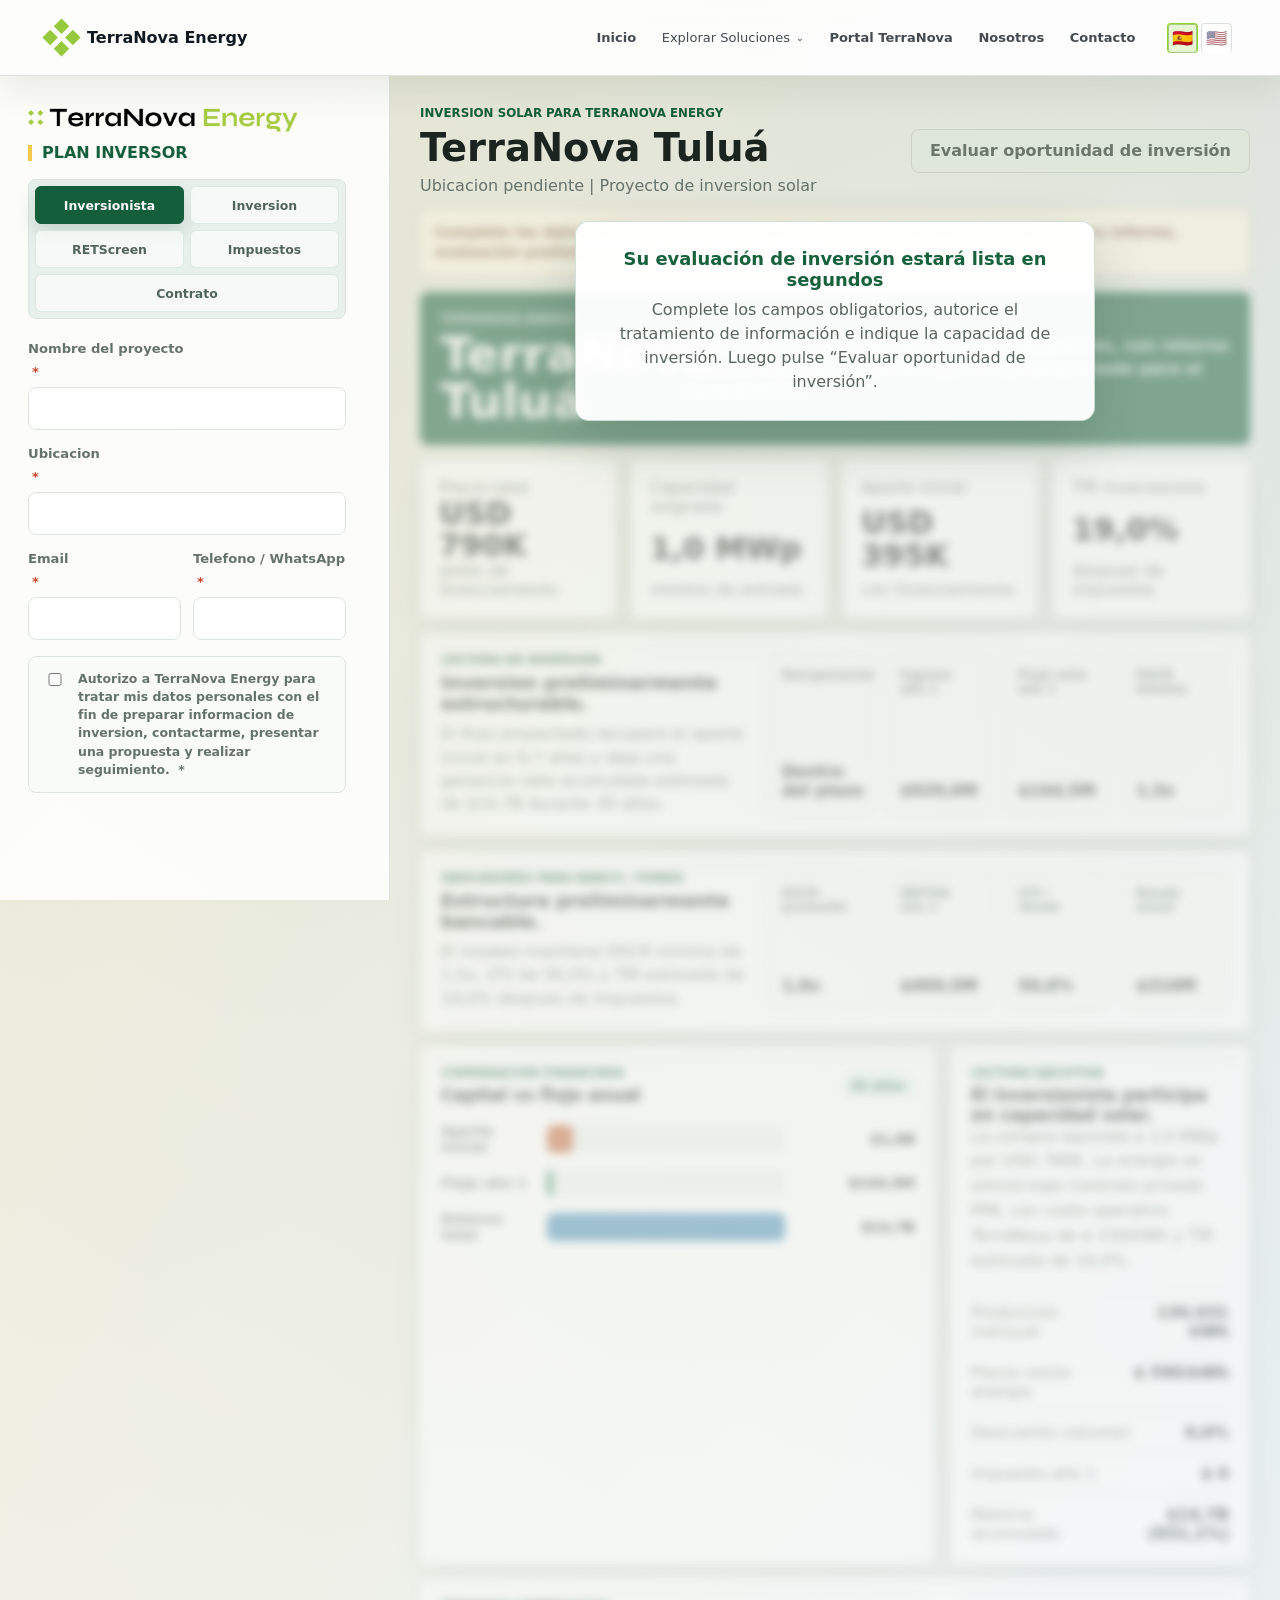
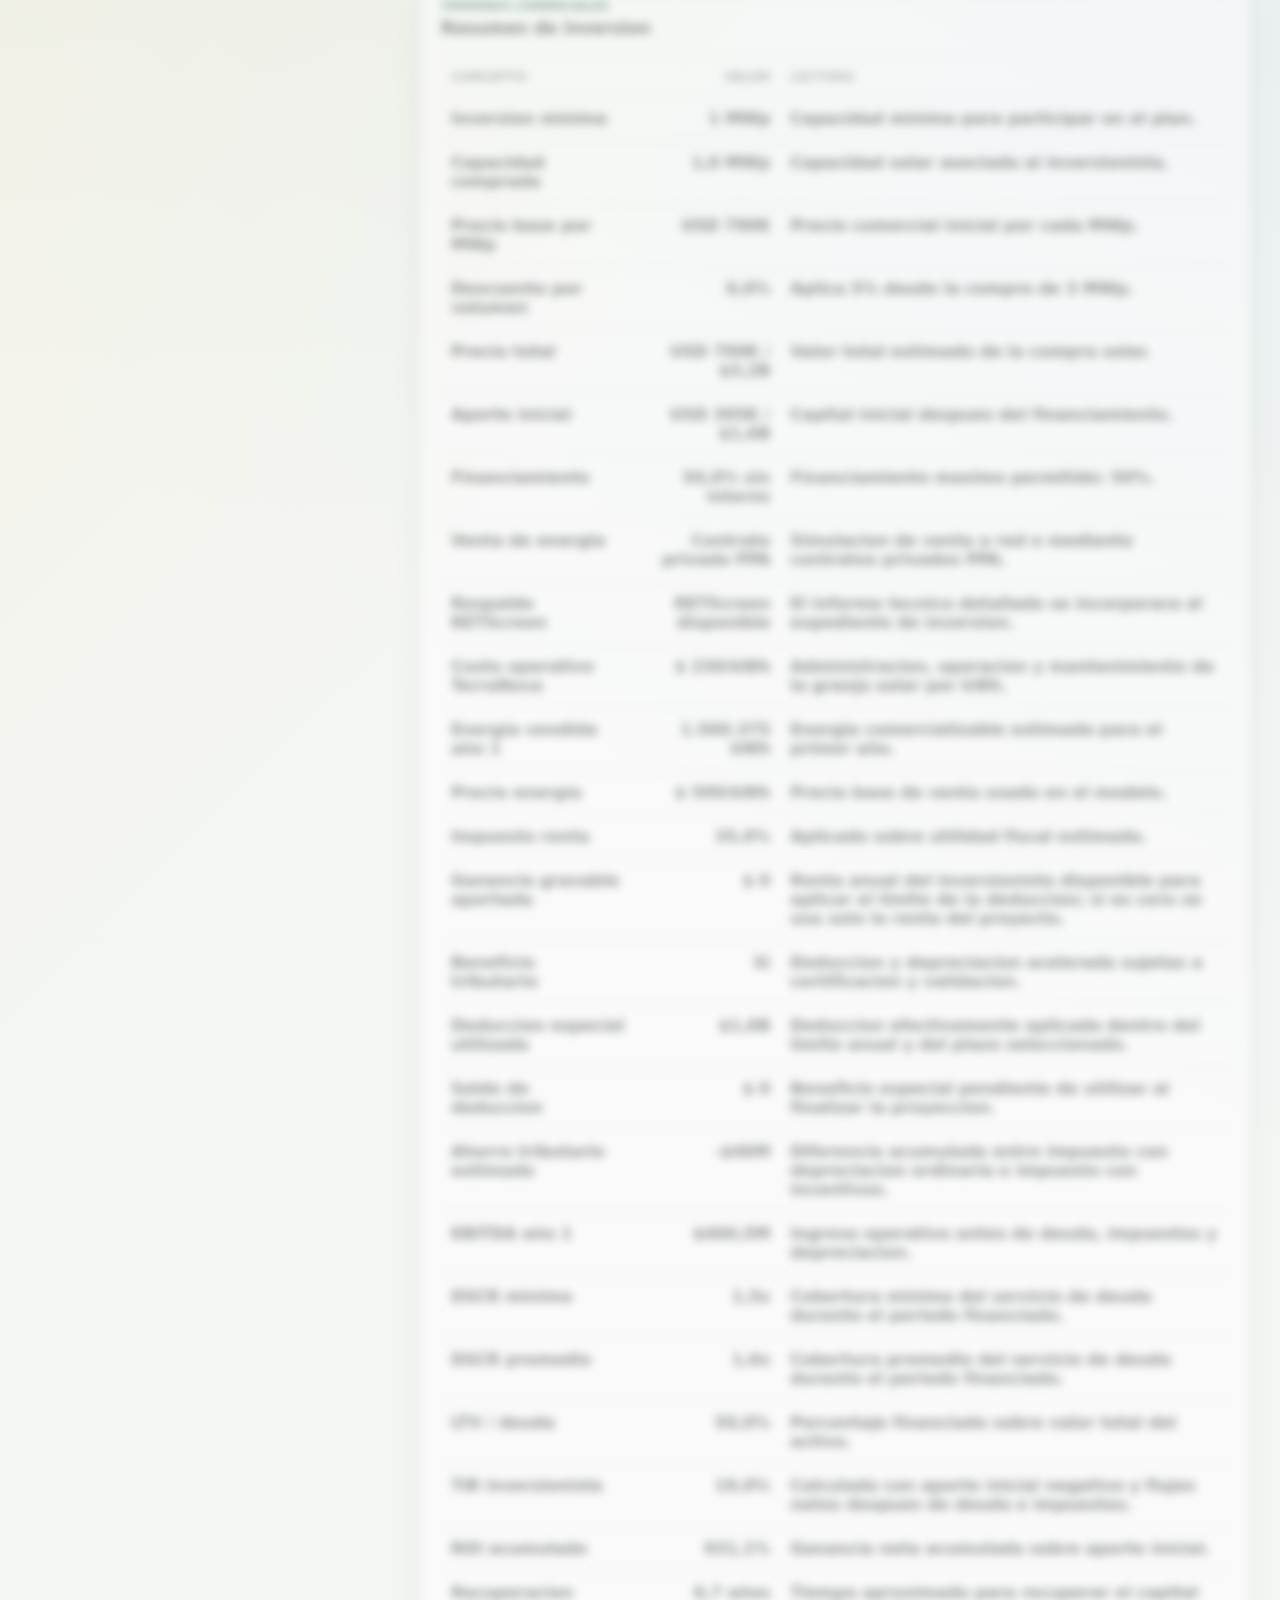
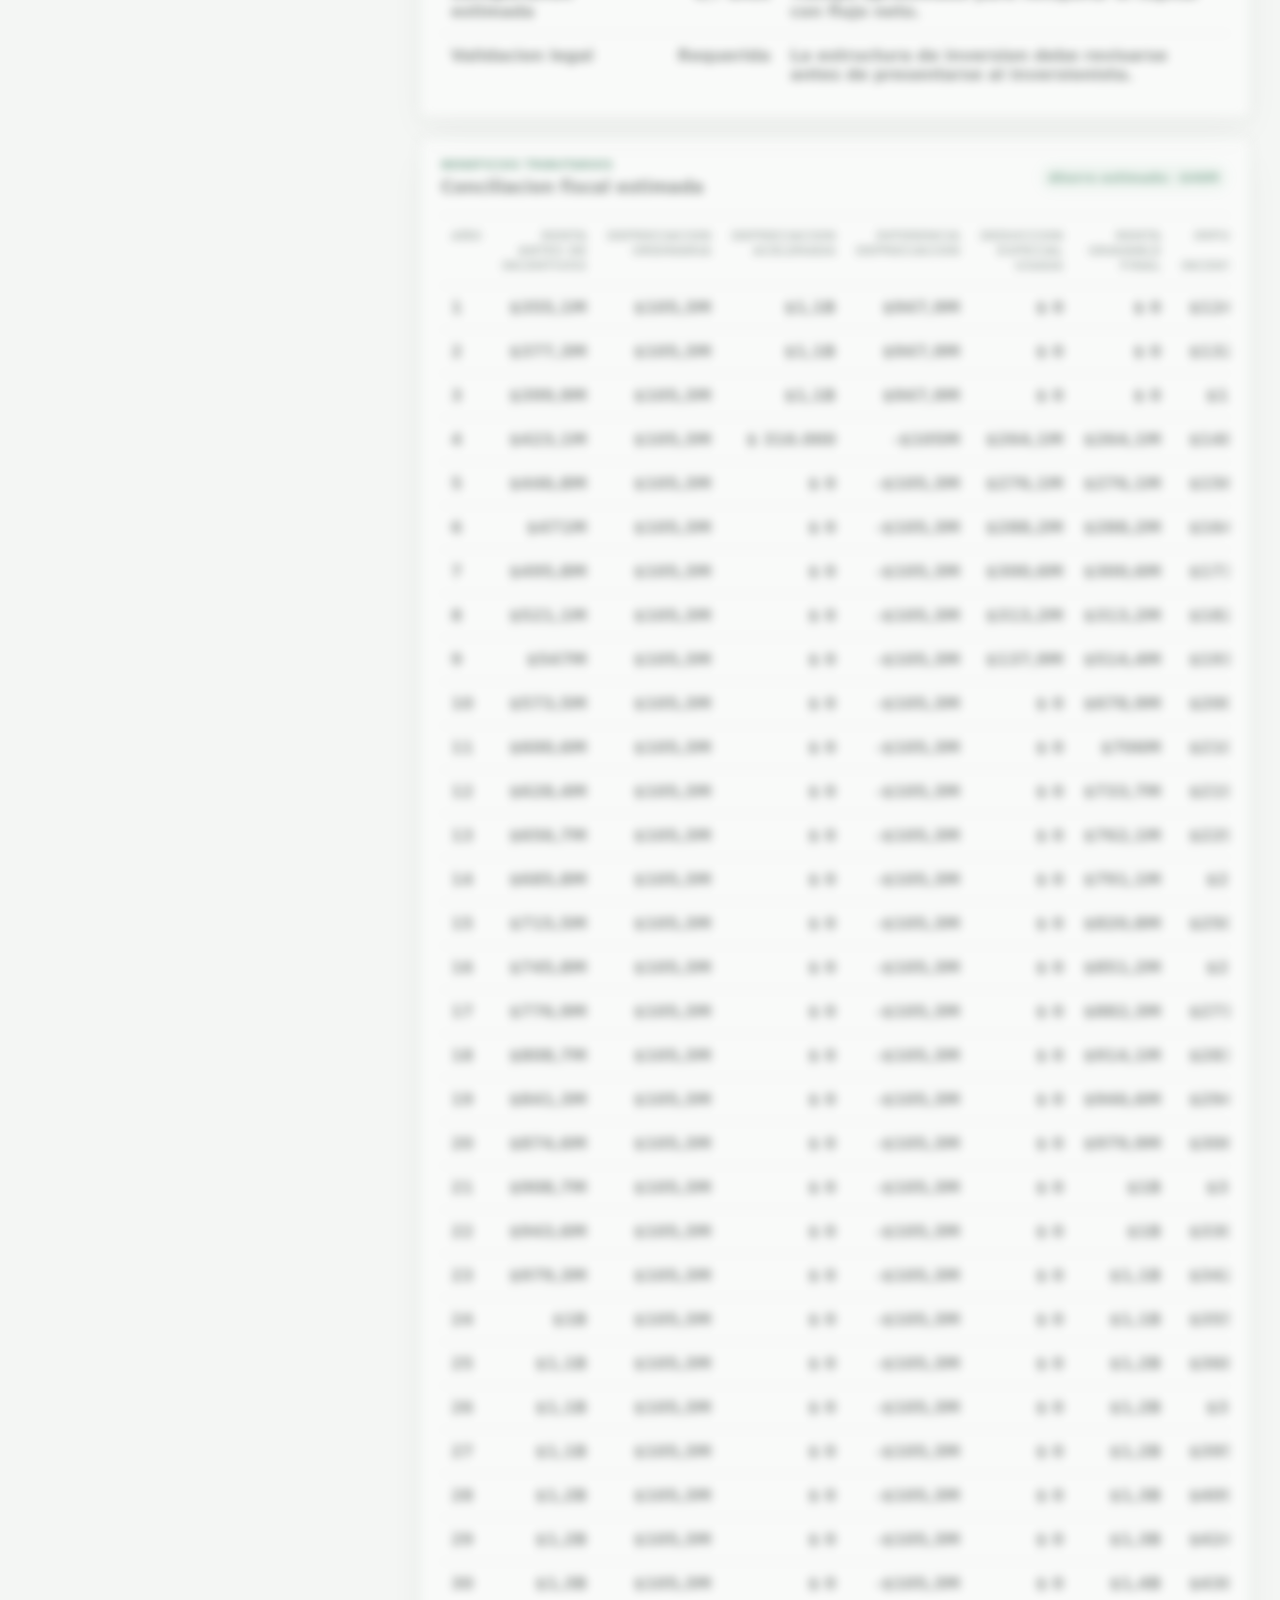
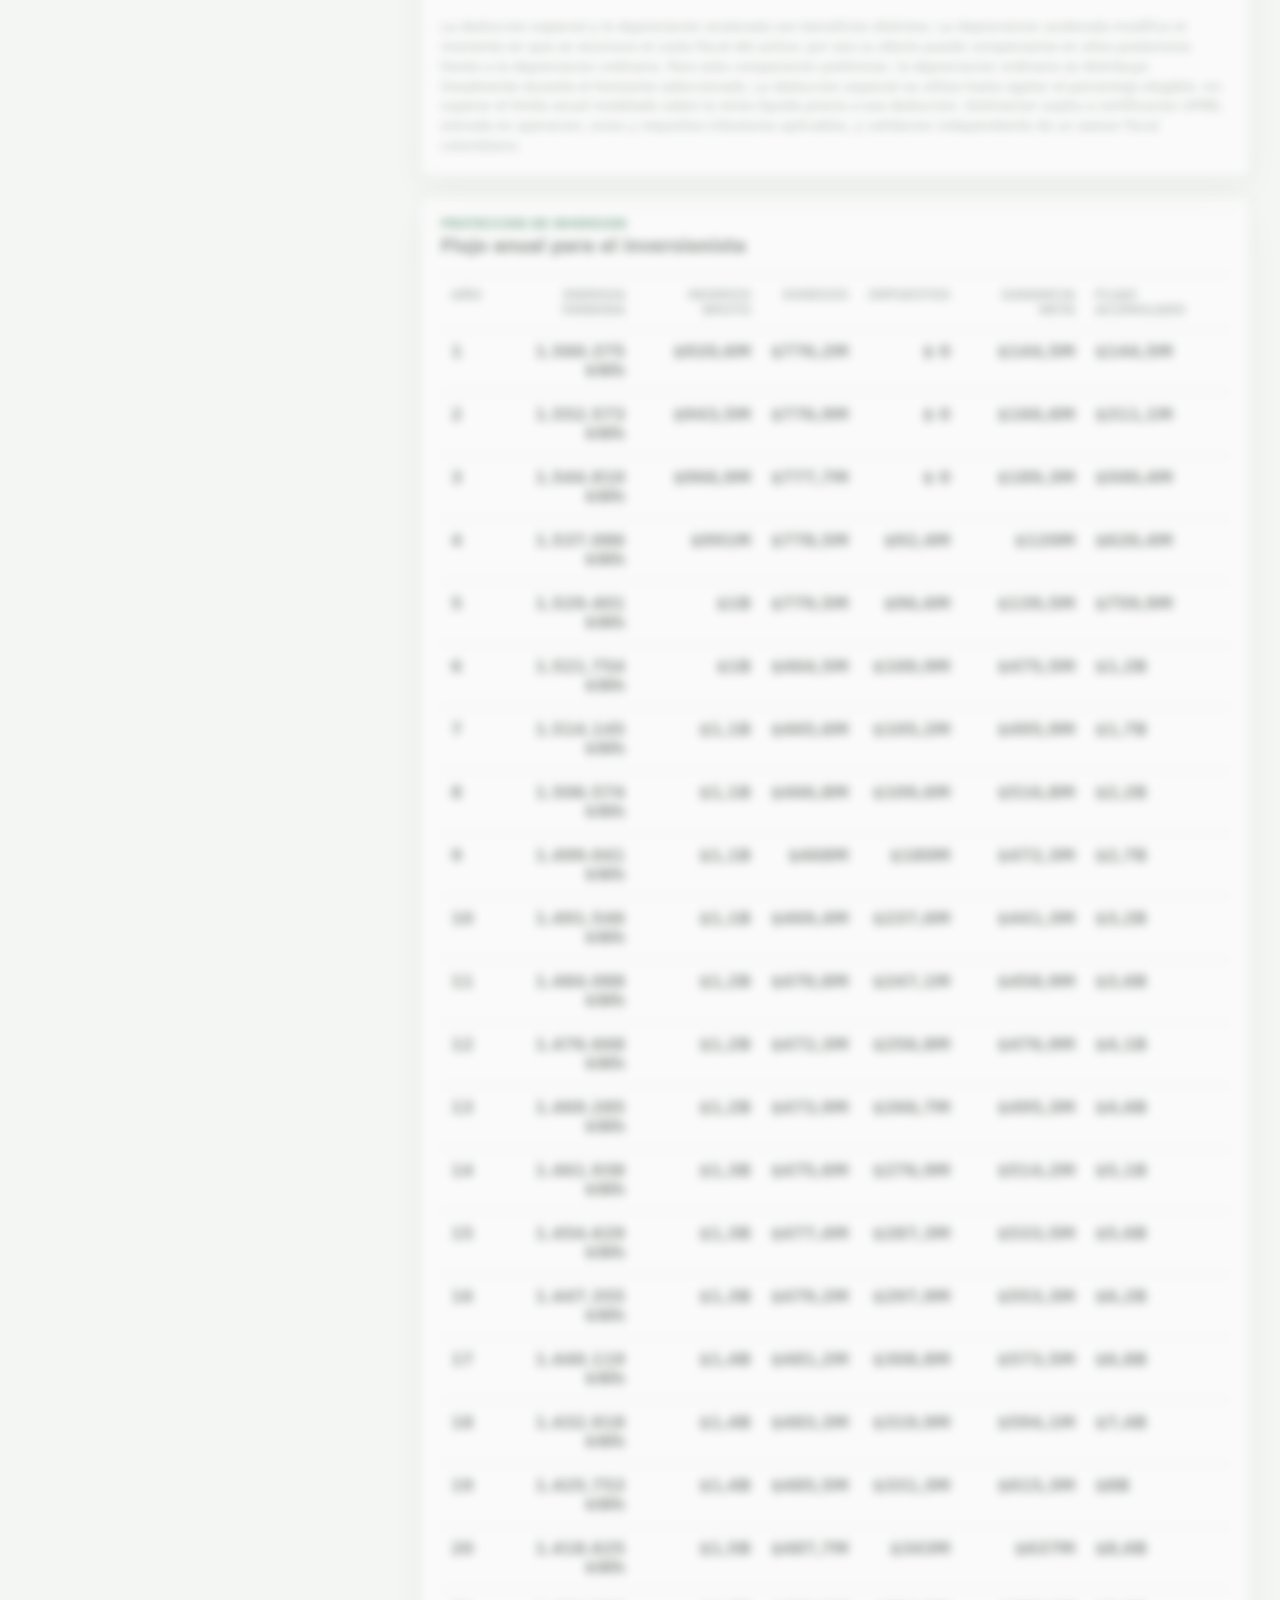
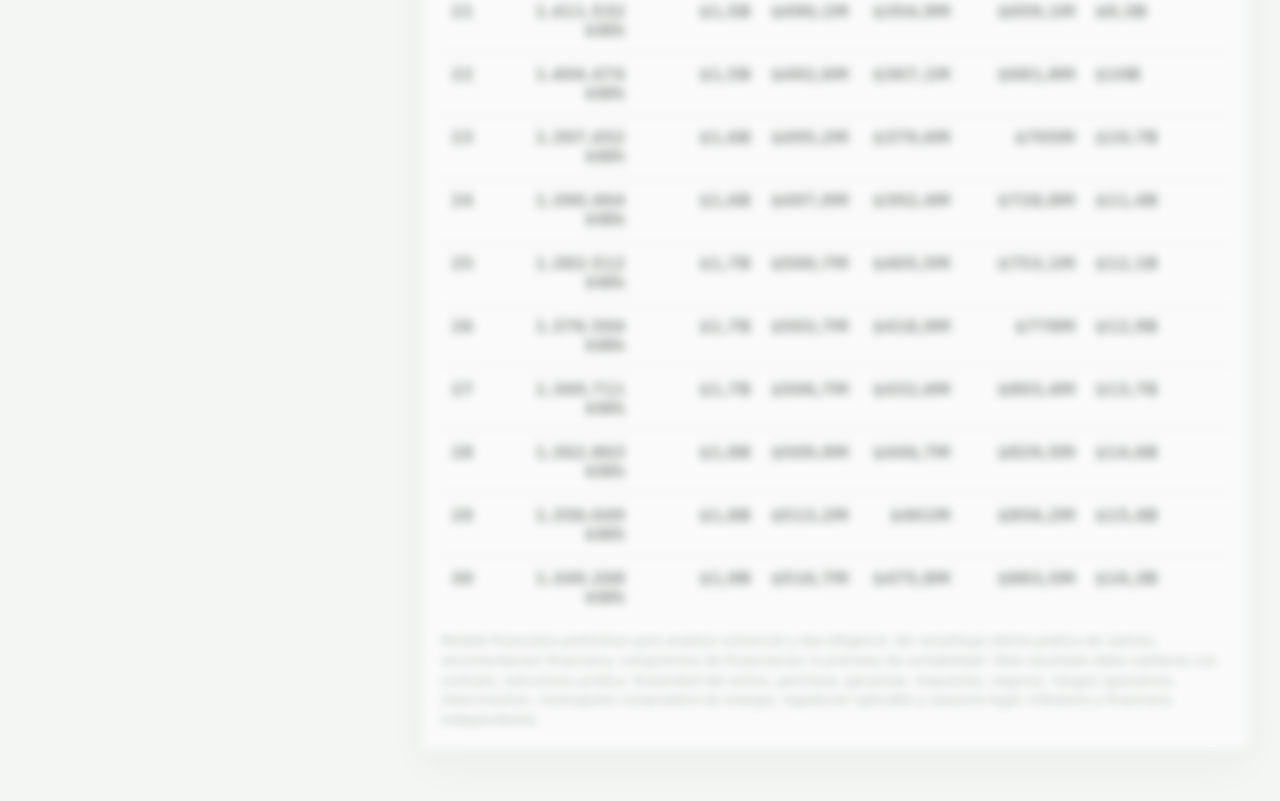
==== commit a5cc7f00: "Corregir envio y desplazamiento de evaluaciones" ====
--- a/capital.html
+++ b/capital.html
@@ -1575,7 +1575,7 @@
 });
 
 const infoRecipient = "marcelo@terranovaenergy.net";
-const leadEndpoint = window.TERRANOVA_LEAD_ENDPOINT || "/_functions/terranovaLead";
+const leadEndpoint = window.TERRANOVA_LEAD_ENDPOINT || "https://www.terranovaenergy.net/_functions/terranovaLead";
 const leadSource = "TerraNova Capital";
 const sentLeadKeys = new Set();
 const copPerKwh = (value) => `${cop.format(value)}/kWh`;
--- a/evaluation-gate.css
+++ b/evaluation-gate.css
@@ -1,4 +1,10 @@
 .required-marker { color: #c4472d; font-weight: 900; margin-left: 4px; }
+.input-panel {
+  overflow-y: auto;
+  overscroll-behavior-y: contain;
+  scrollbar-gutter: stable;
+  padding-bottom: 120px;
+}
 .evaluation-gate-dashboard { position: relative; }
 .evaluation-gate-dashboard.is-locked > :not(.dashboard-header):not(.evaluation-lock) {
   filter: blur(5px); opacity: .48; pointer-events: none; user-select: none;
@@ -23,5 +29,5 @@
 .evaluation-lock[hidden], .evaluation-gate-hidden { display: none !important; }
 @media (max-width: 760px) {
   .evaluation-lock { top: 165px; width: calc(100% - 28px); padding: 20px; }
+  .input-panel { padding-bottom: 36px; }
 }
-
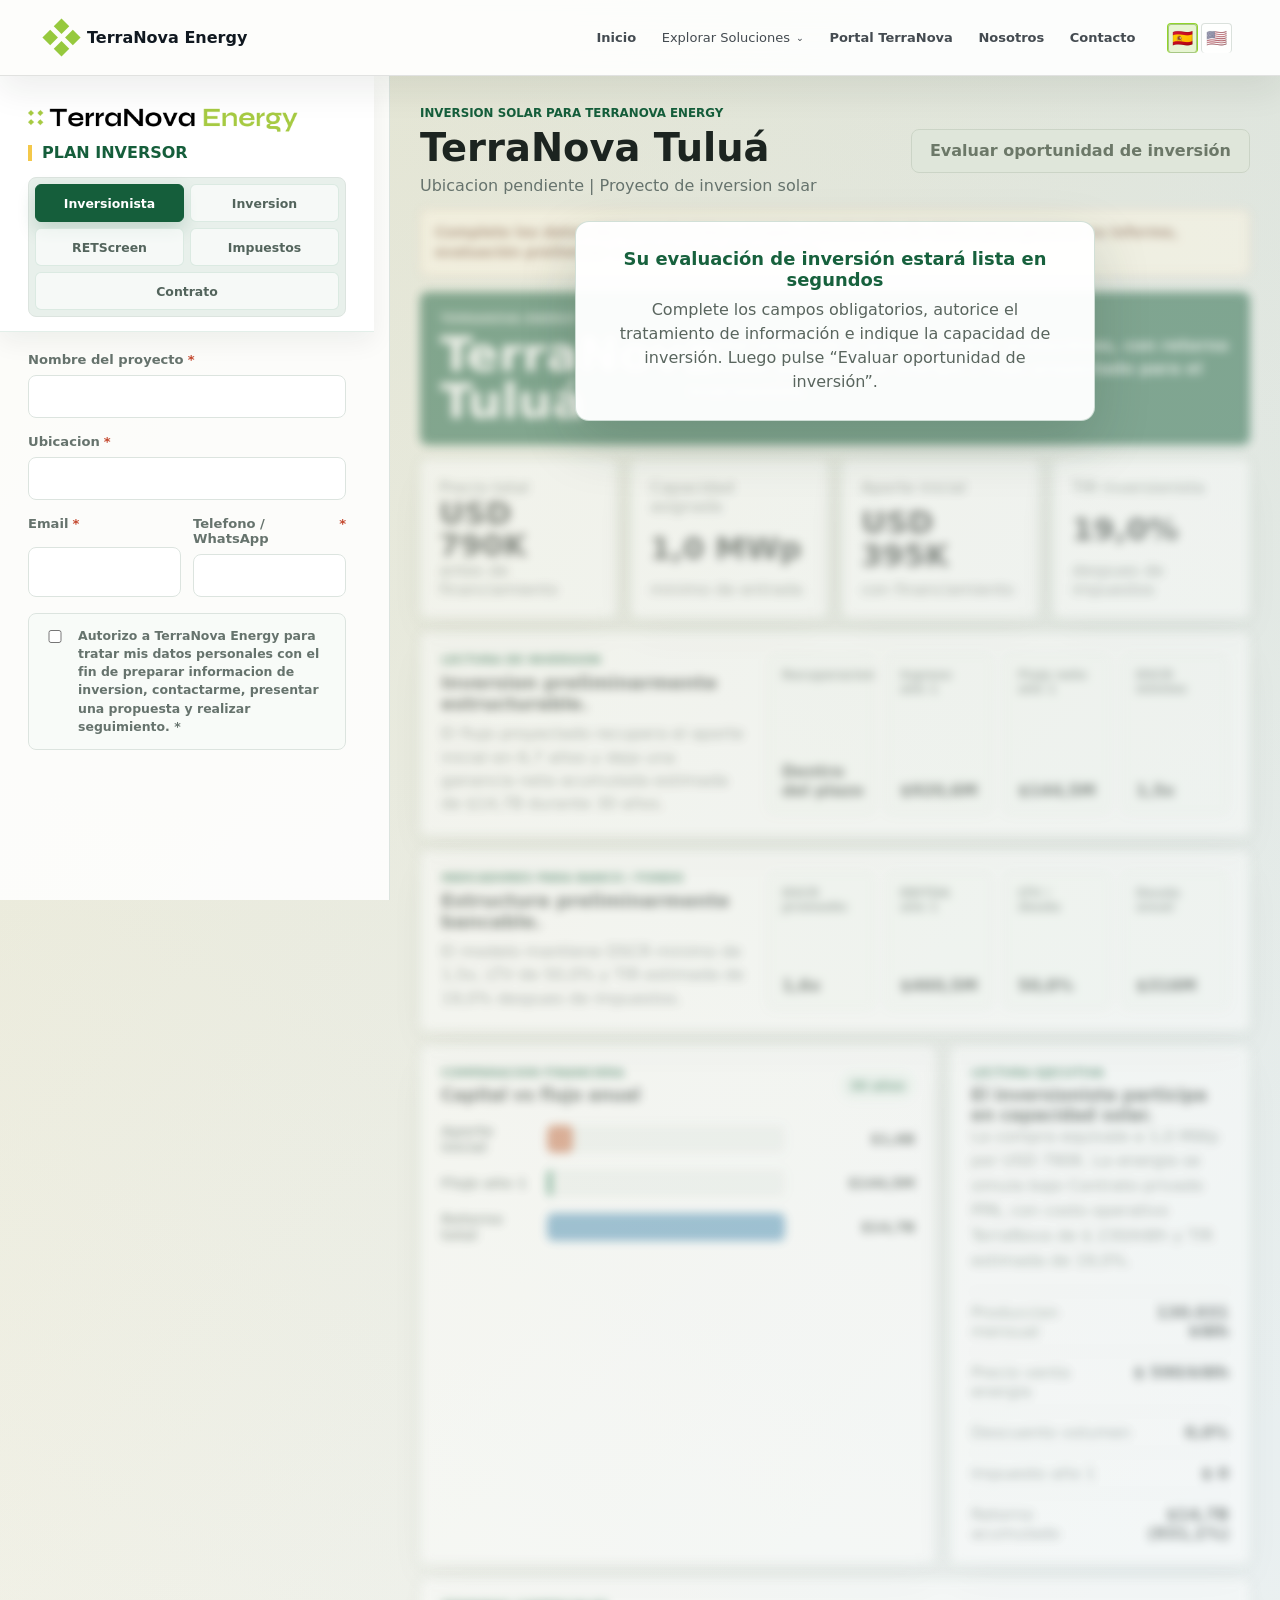
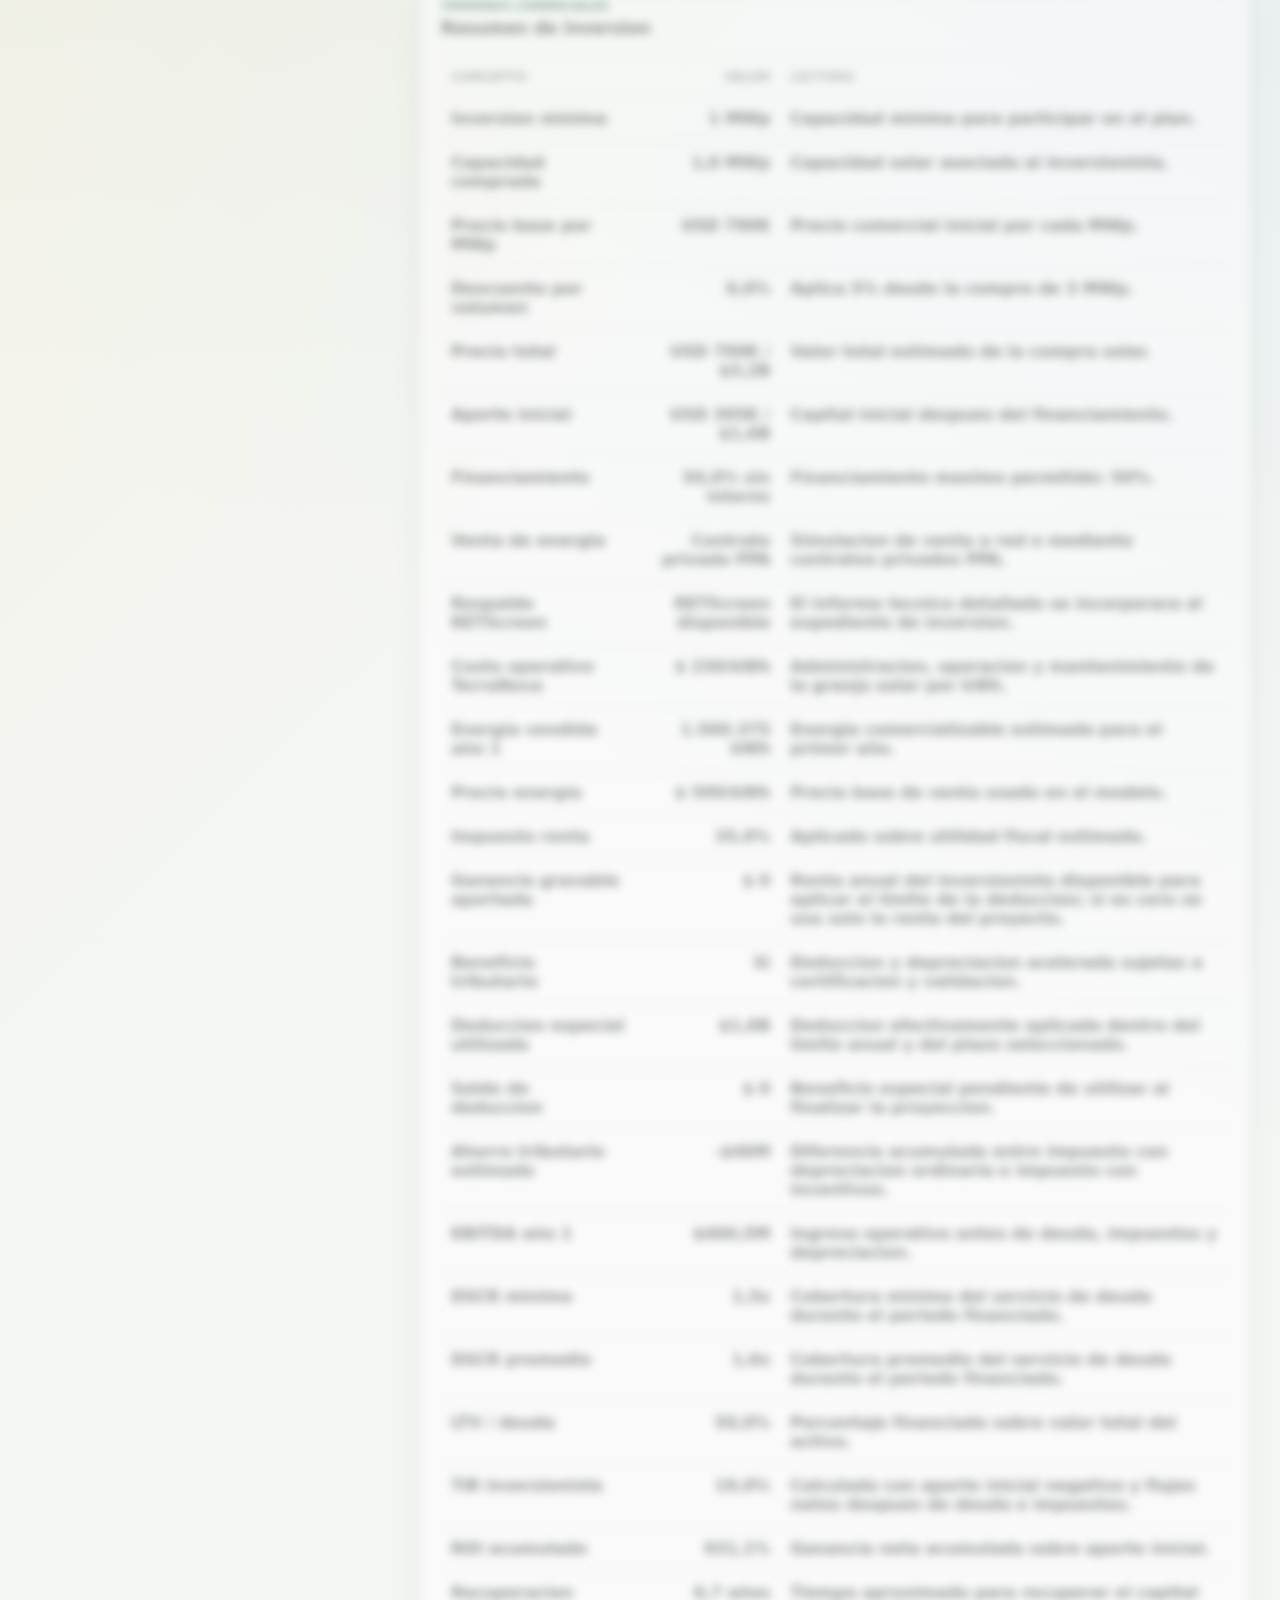
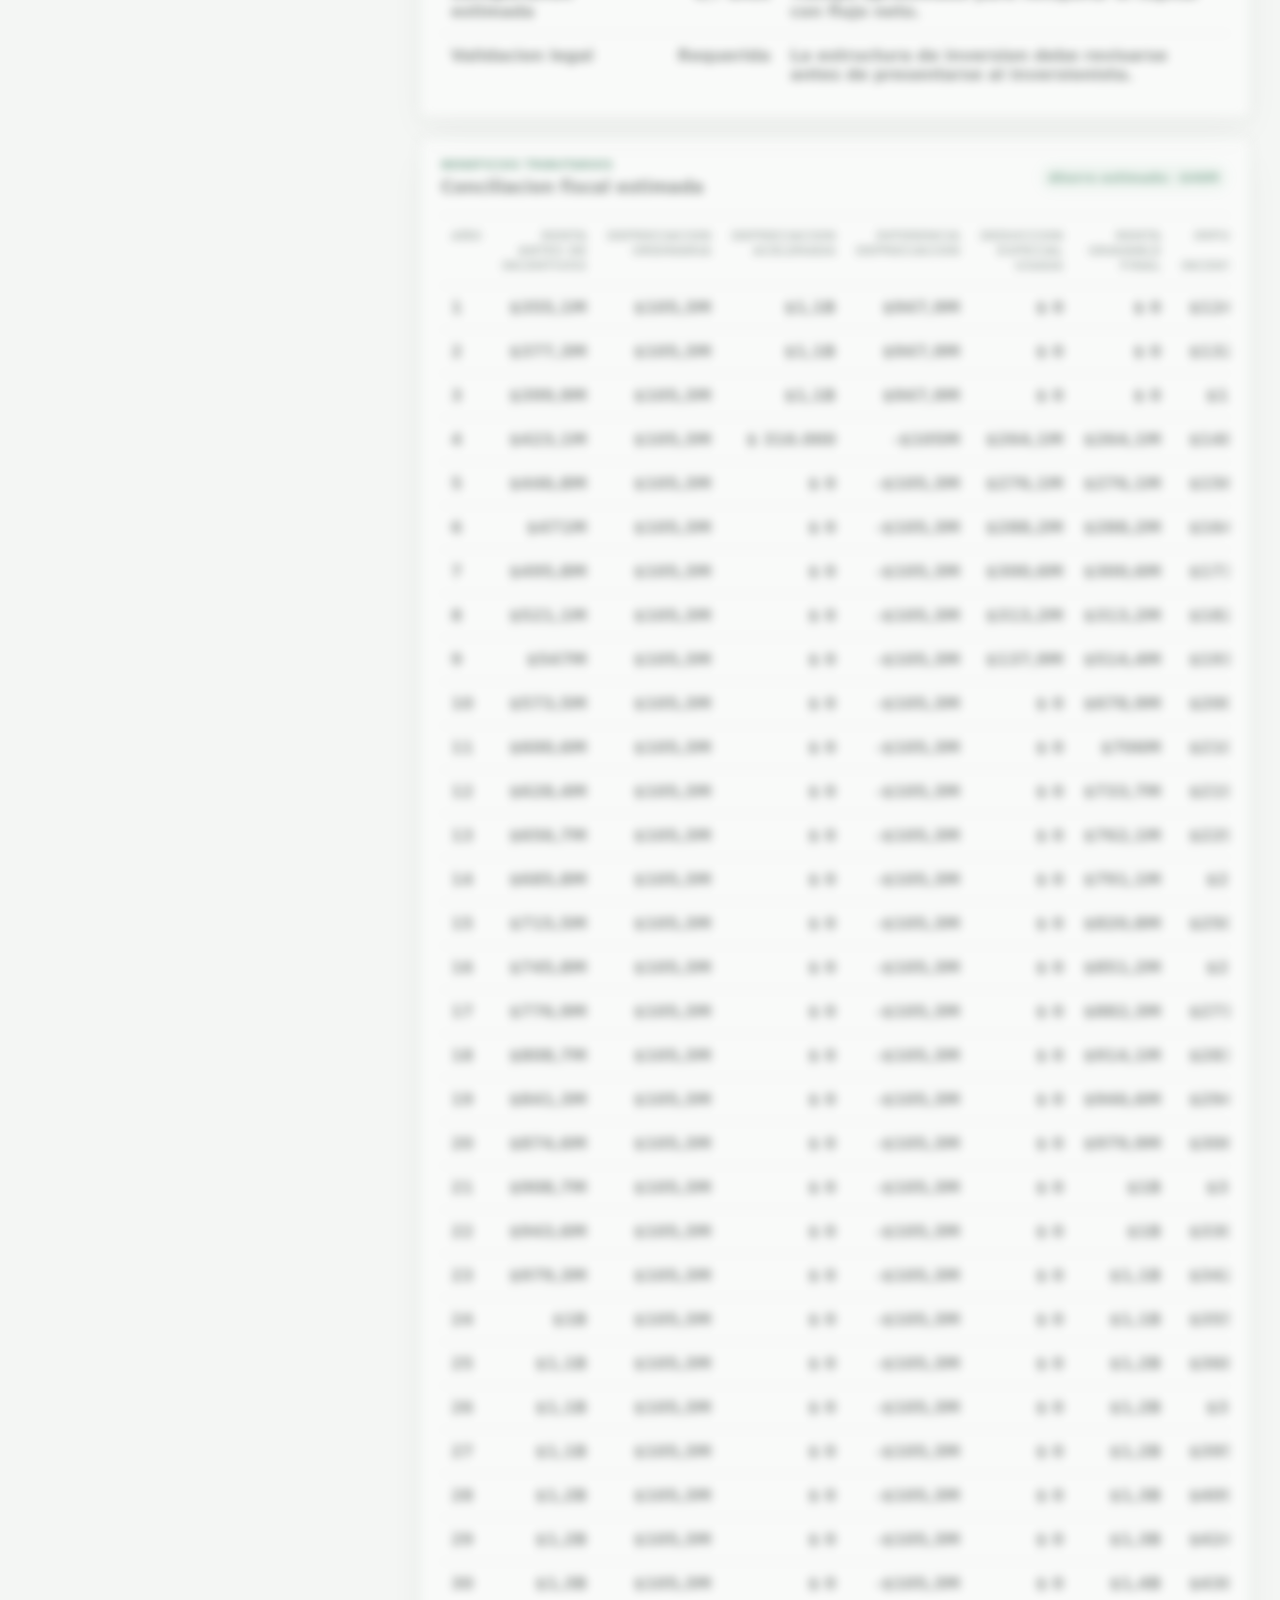
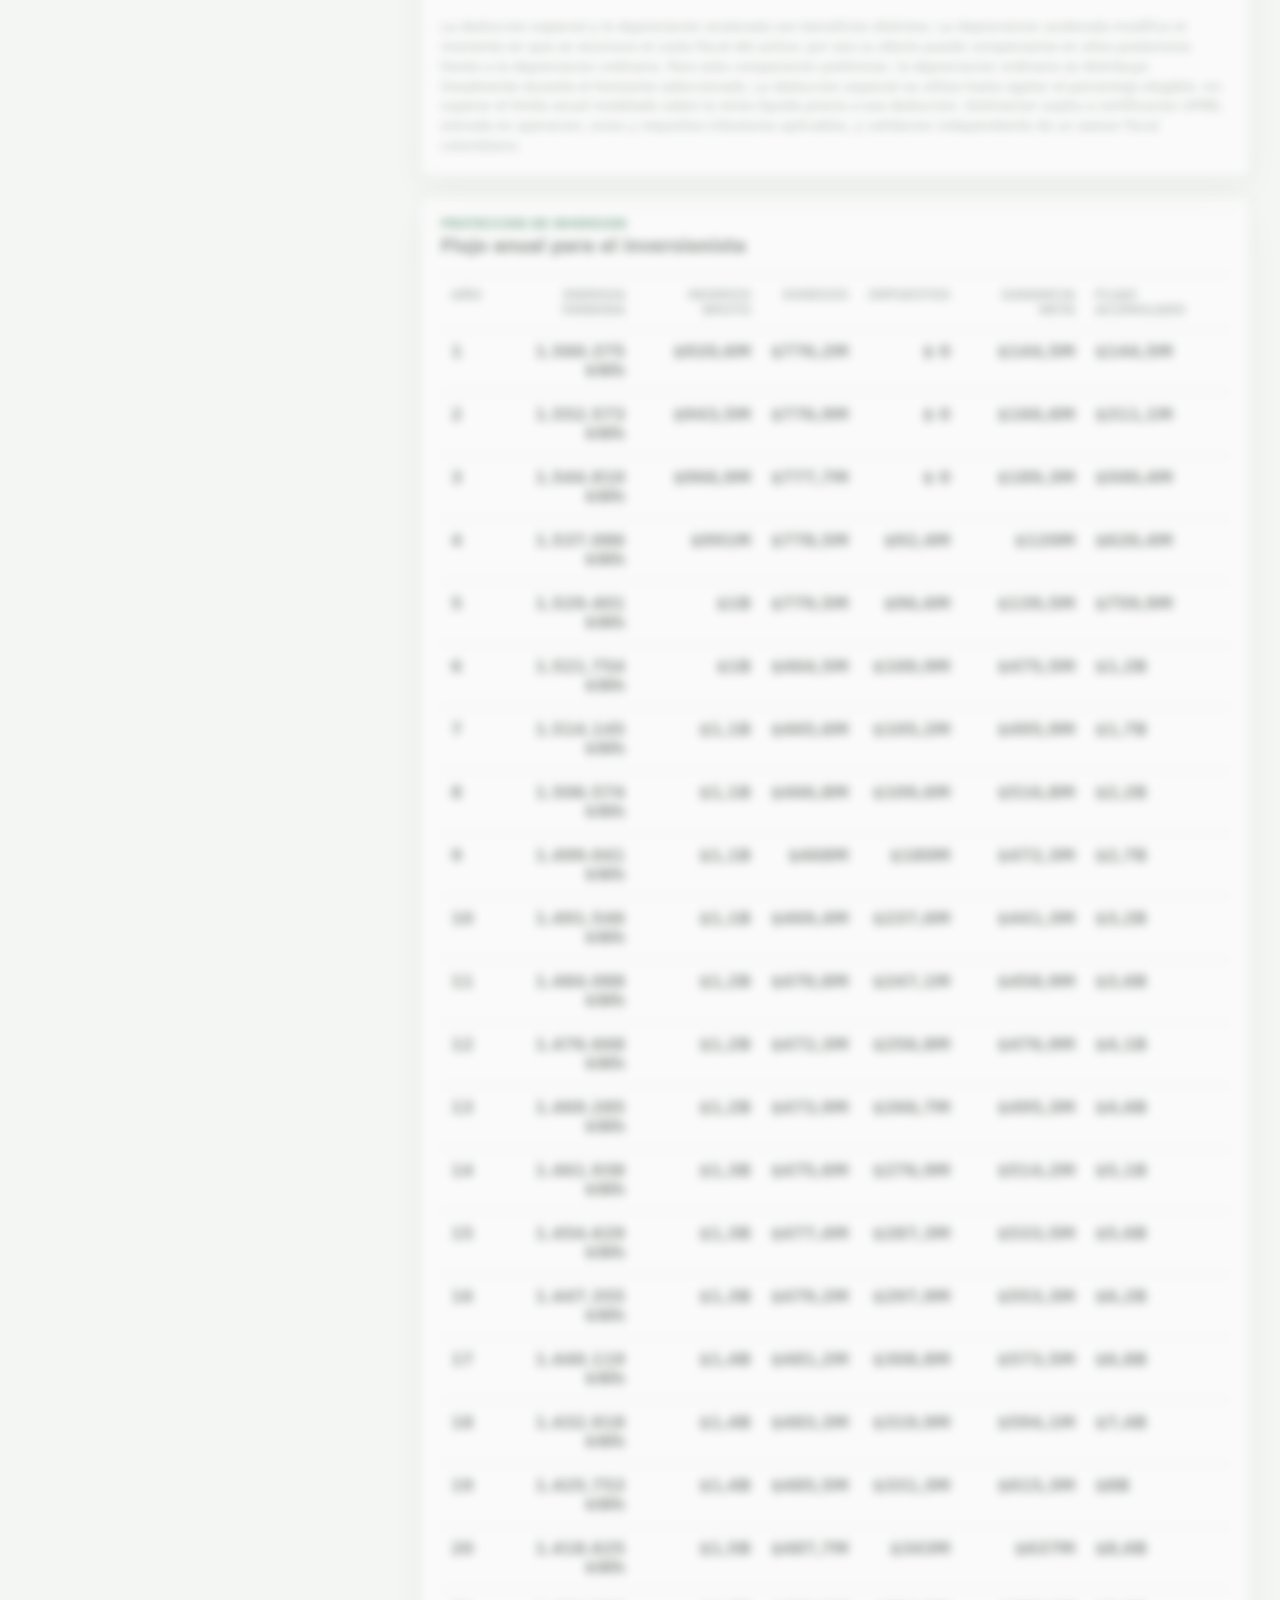
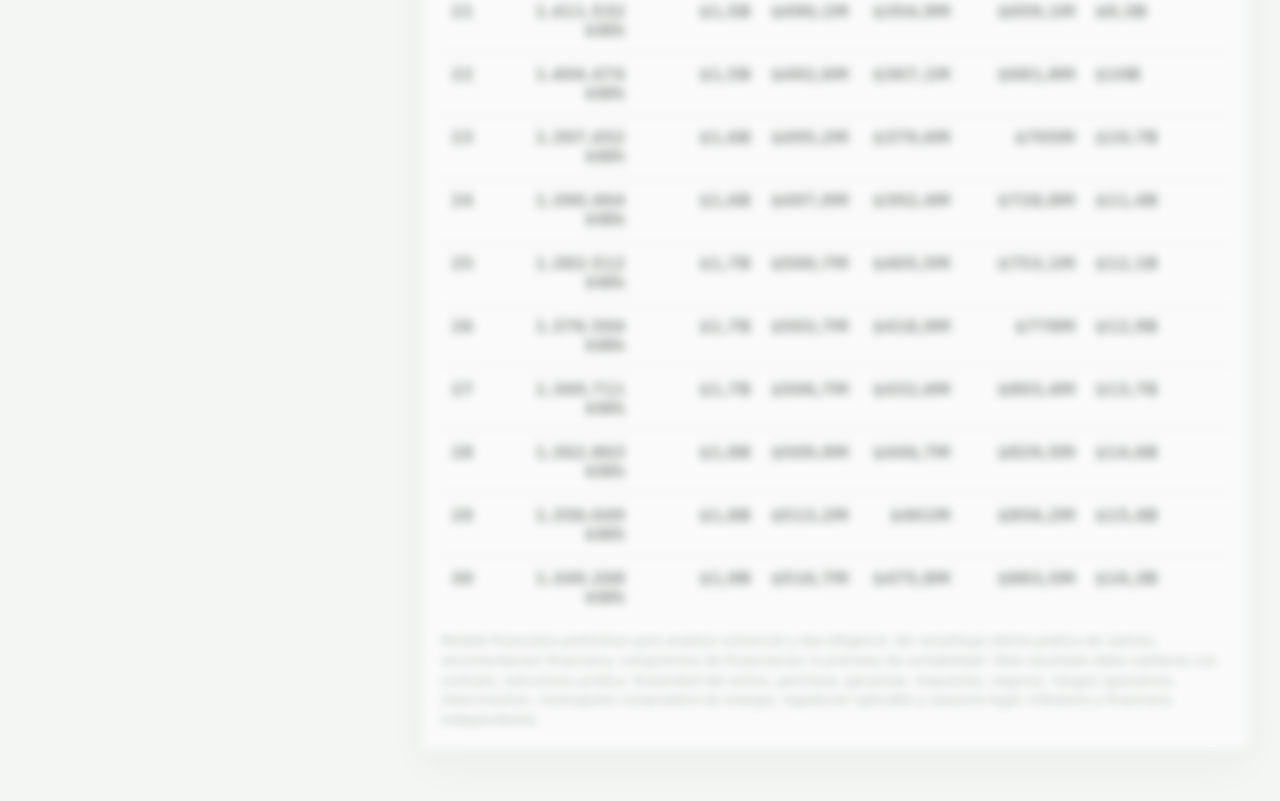
==== commit 901d06d6: "Fijar encabezados y ampliar paneles de evaluacion" ====
--- a/capital.html
+++ b/capital.html
@@ -983,7 +983,7 @@
 .language-switch button { appearance: none; background: #fff; border: 1px solid #cbd5ce; color: #183126; cursor: pointer; font: inherit; font-size: 11px; font-weight: 800; min-width: 30px; padding: 5px 6px; }
 .language-switch button.active { background: #91d529; border-color: #91d529; }
 </style>
-    <link rel="stylesheet" href="evaluation-gate.css?v=1" />
+    <link rel="stylesheet" href="evaluation-gate.css?v=2" />
   </head>
   <body>
     <header class="site-header" aria-label="Navegacion TerraNova">
@@ -2162,7 +2162,7 @@
         isReady: (result) => result.hasValidLead && result.data.capacityMwp >= 1
       };
     </script>
-    <script src="evaluation-gate.js?v=1"></script>
+    <script src="evaluation-gate.js?v=2"></script>
     <script src="terranova-i18n.js?v=10"></script>
   </body>
 </html>
--- a/evaluation-gate.css
+++ b/evaluation-gate.css
@@ -1,10 +1,31 @@
-.required-marker { color: #c4472d; font-weight: 900; margin-left: 4px; }
+.field-label-title { display: inline-flex; align-items: baseline; gap: 4px; }
+.required-marker { color: #c4472d; font-weight: 900; }
 .input-panel {
-  overflow-y: auto;
+  height: calc(100dvh - 76px) !important;
+  max-height: calc(100dvh - 76px);
+  min-height: 0;
+  overflow-x: hidden;
+  overflow-y: scroll !important;
   overscroll-behavior-y: contain;
   scrollbar-gutter: stable;
-  padding-bottom: 120px;
+  scroll-padding-bottom: 240px;
+  padding-bottom: 240px;
+  -webkit-overflow-scrolling: touch;
 }
+.input-panel-sticky-header {
+  position: sticky;
+  z-index: 30;
+  top: -28px;
+  margin: -28px -28px 20px;
+  padding: 28px 28px 14px;
+  background: rgba(255,255,255,.98);
+  border-bottom: 1px solid rgba(31,122,79,.12);
+  box-shadow: 0 10px 24px rgba(25,37,31,.06);
+  backdrop-filter: blur(12px);
+}
+.input-panel-sticky-header .brand-row { margin-bottom: 16px; }
+.input-panel-sticky-header .tabs { margin-bottom: 0; }
+.input-panel-sticky-header + form { position: relative; z-index: 1; }
 .evaluation-gate-dashboard { position: relative; }
 .evaluation-gate-dashboard.is-locked > :not(.dashboard-header):not(.evaluation-lock) {
   filter: blur(5px); opacity: .48; pointer-events: none; user-select: none;
@@ -29,5 +50,6 @@
 .evaluation-lock[hidden], .evaluation-gate-hidden { display: none !important; }
 @media (max-width: 760px) {
   .evaluation-lock { top: 165px; width: calc(100% - 28px); padding: 20px; }
-  .input-panel { padding-bottom: 36px; }
+  .input-panel { height: auto !important; max-height: none; overflow-y: visible !important; padding-bottom: 36px; }
+  .input-panel-sticky-header { position: relative; top: 0; }
 }
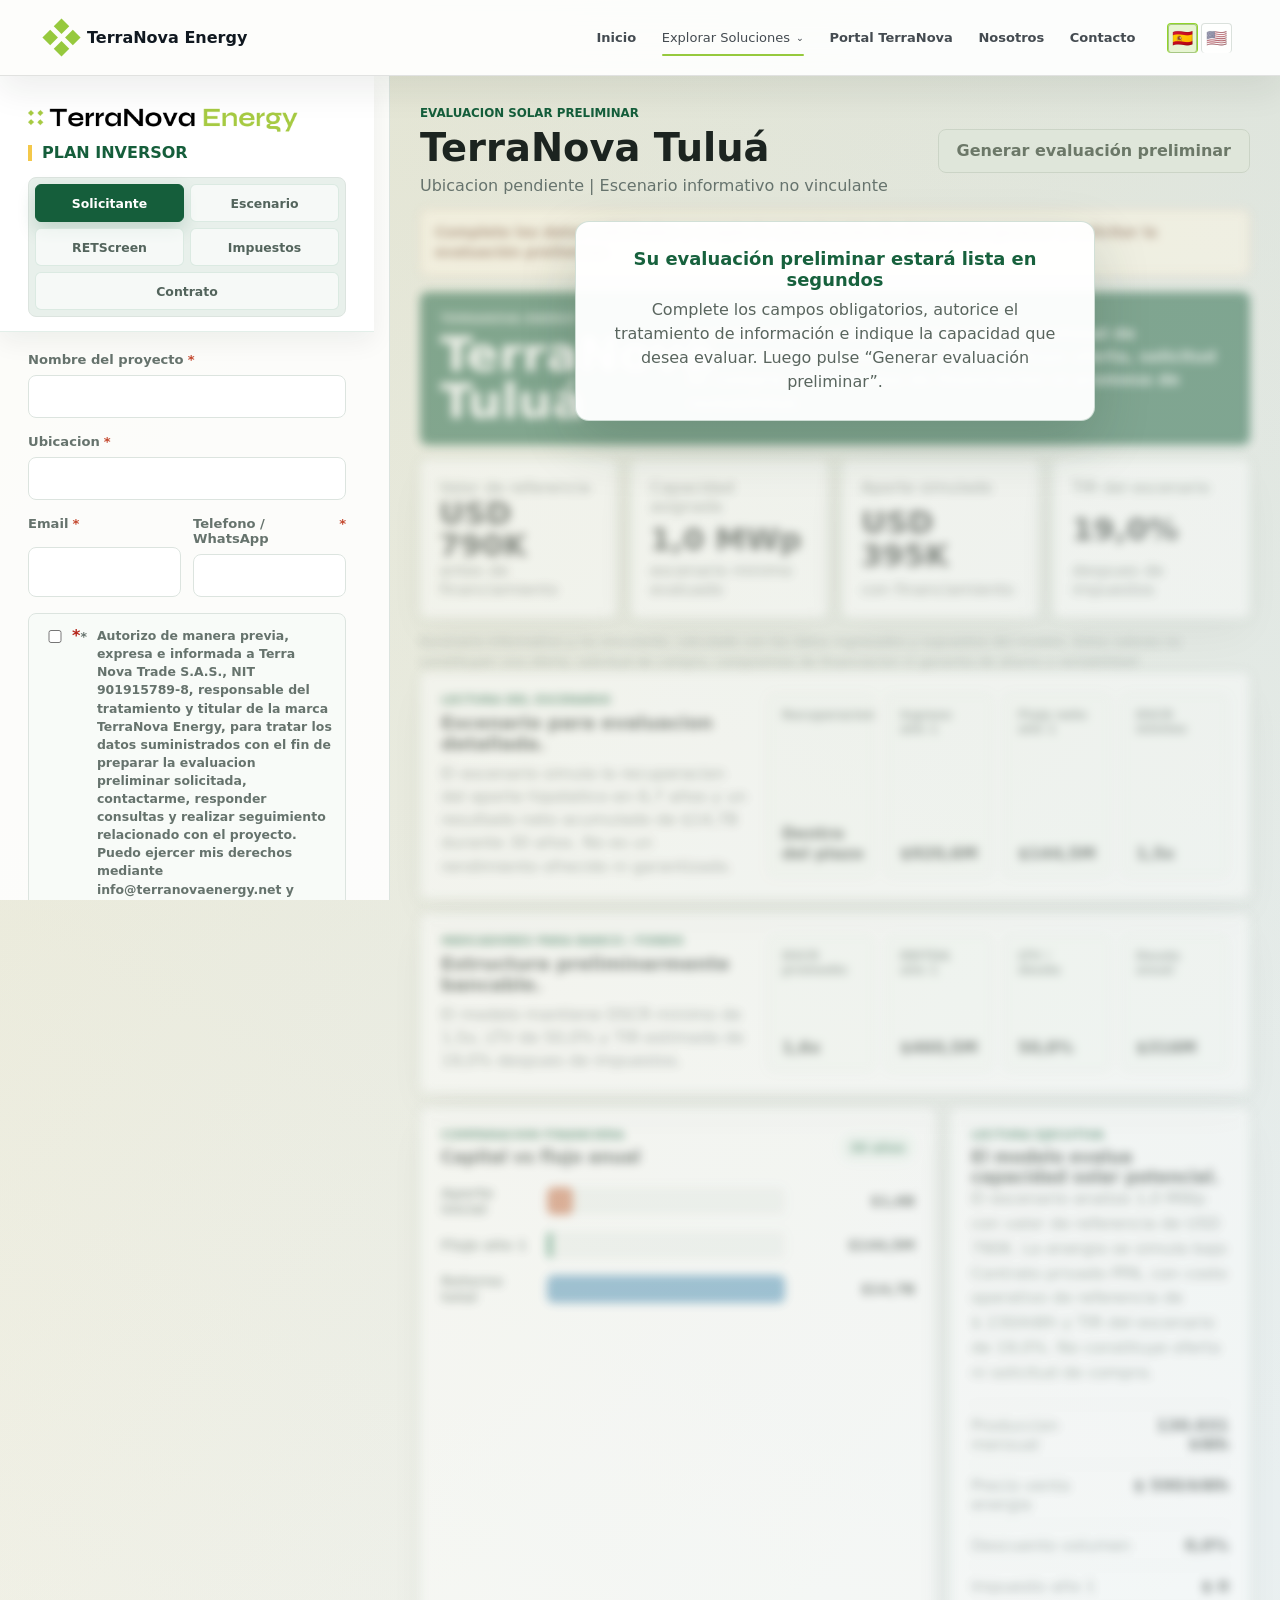
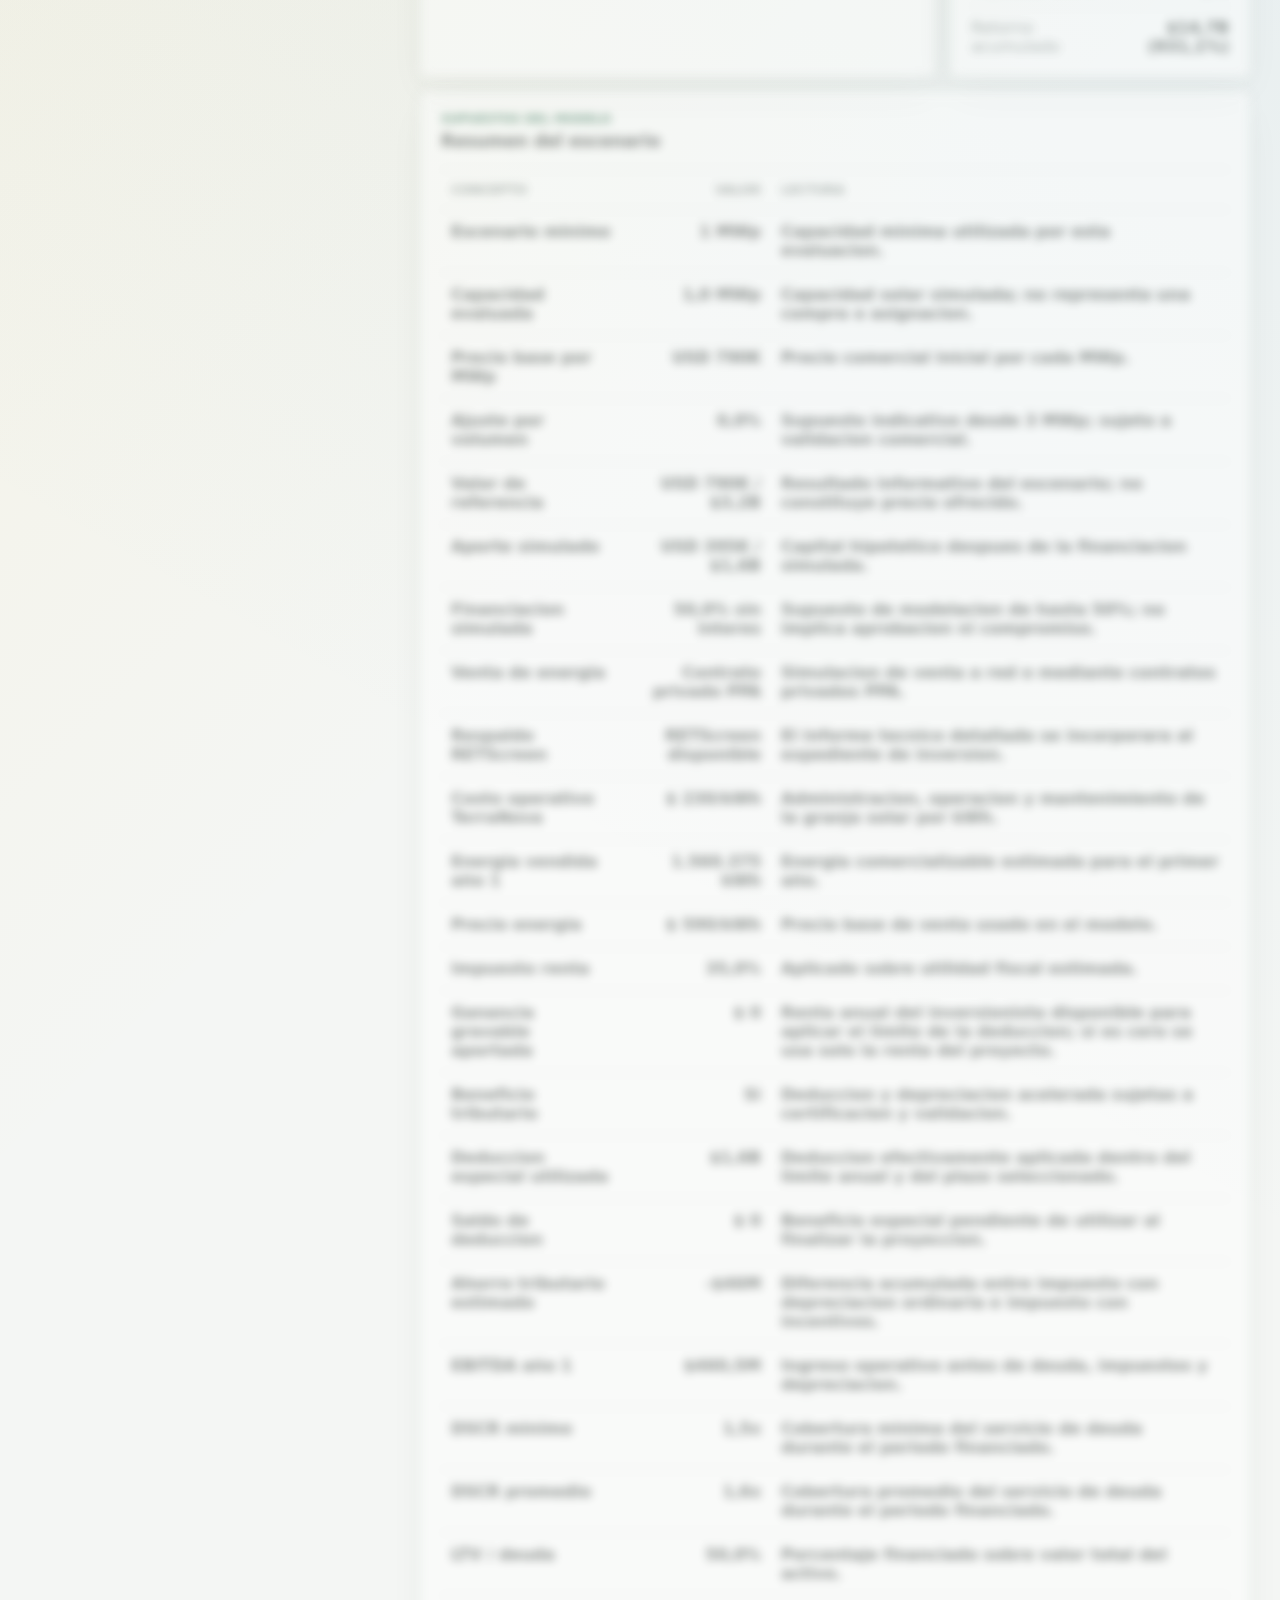
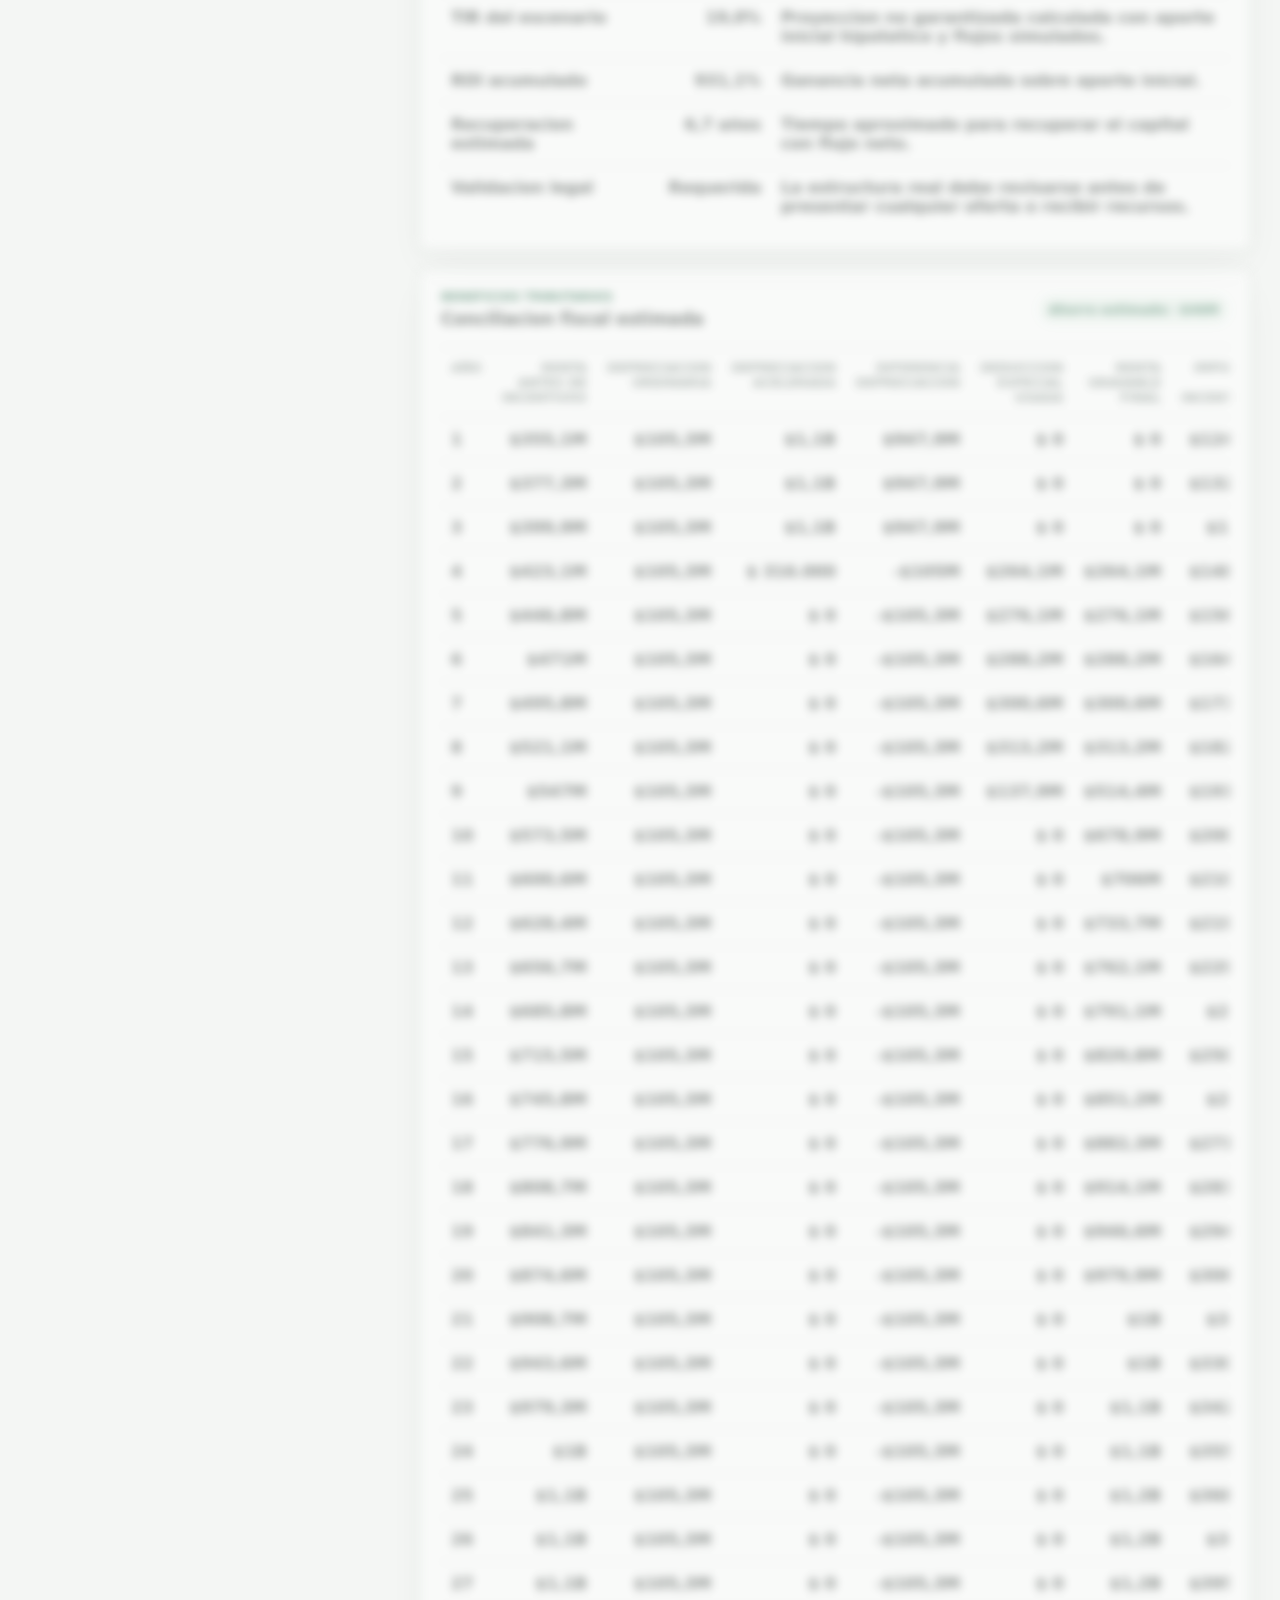
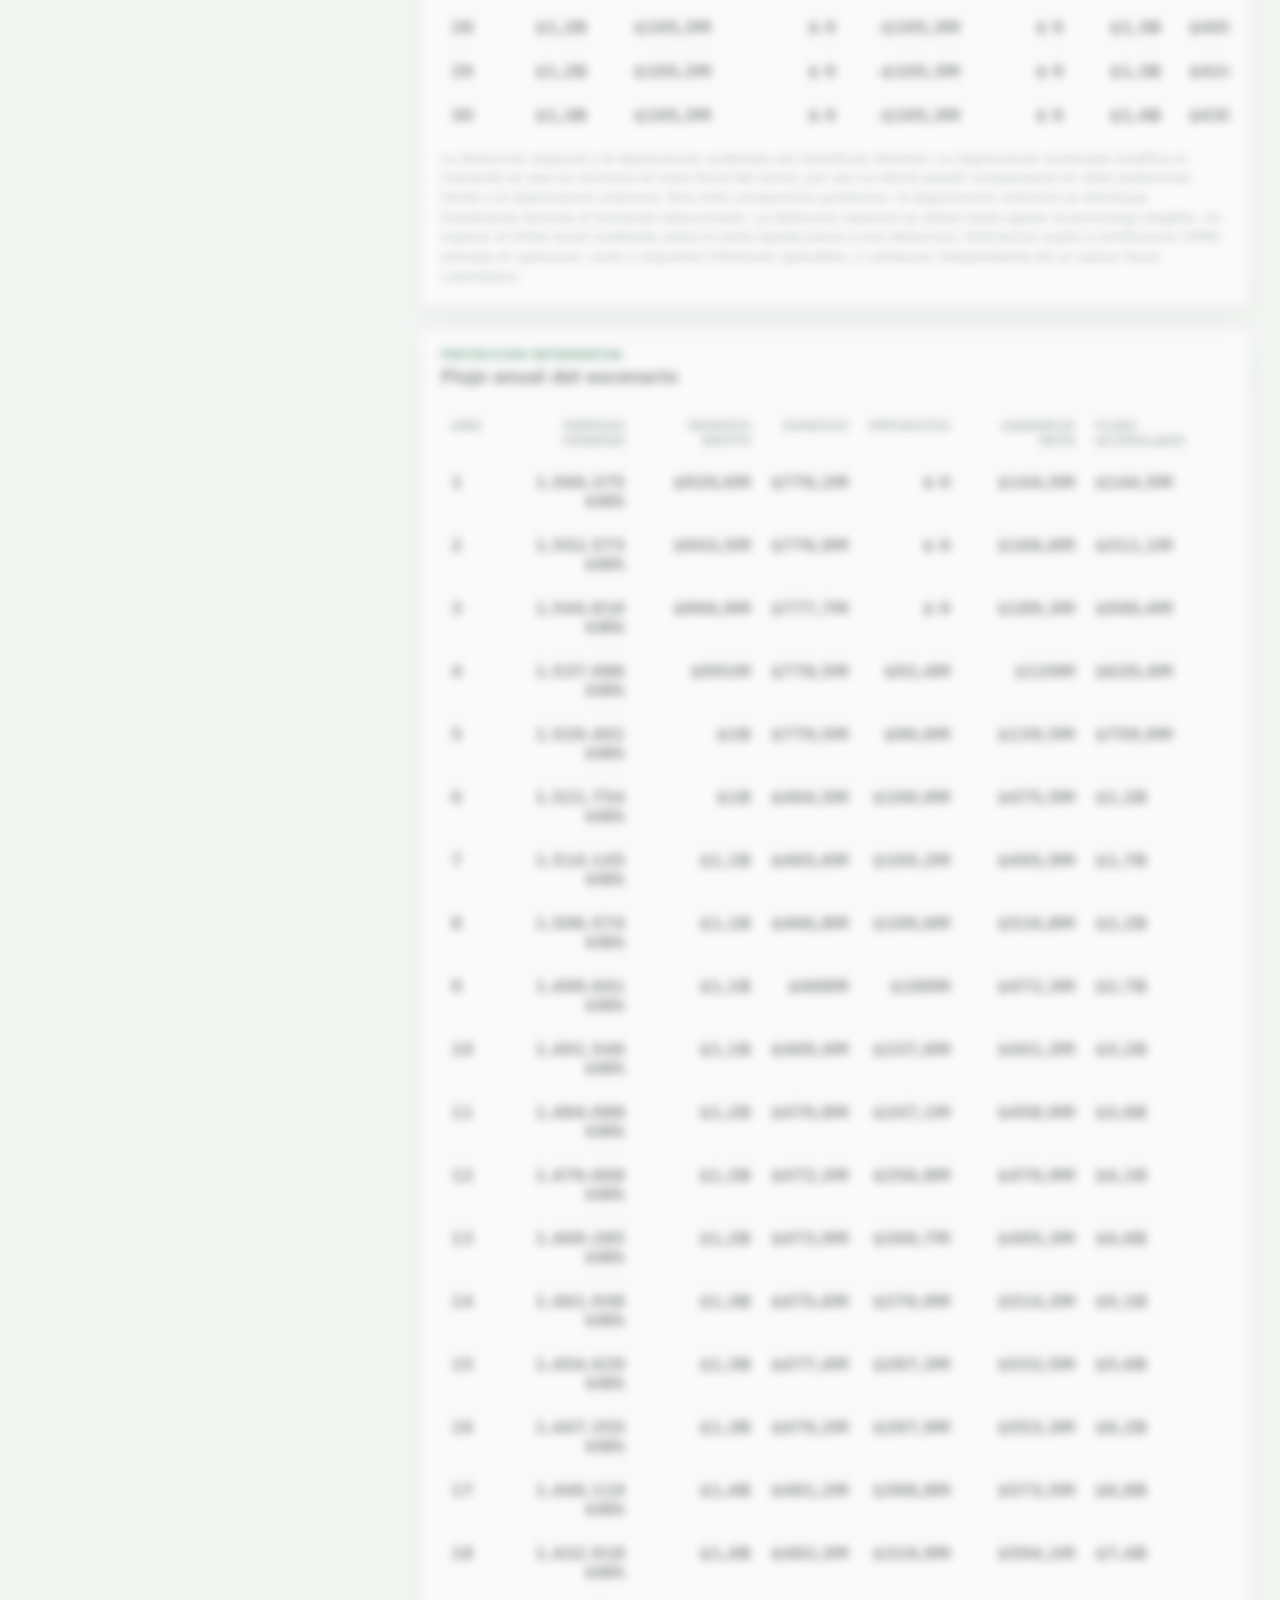
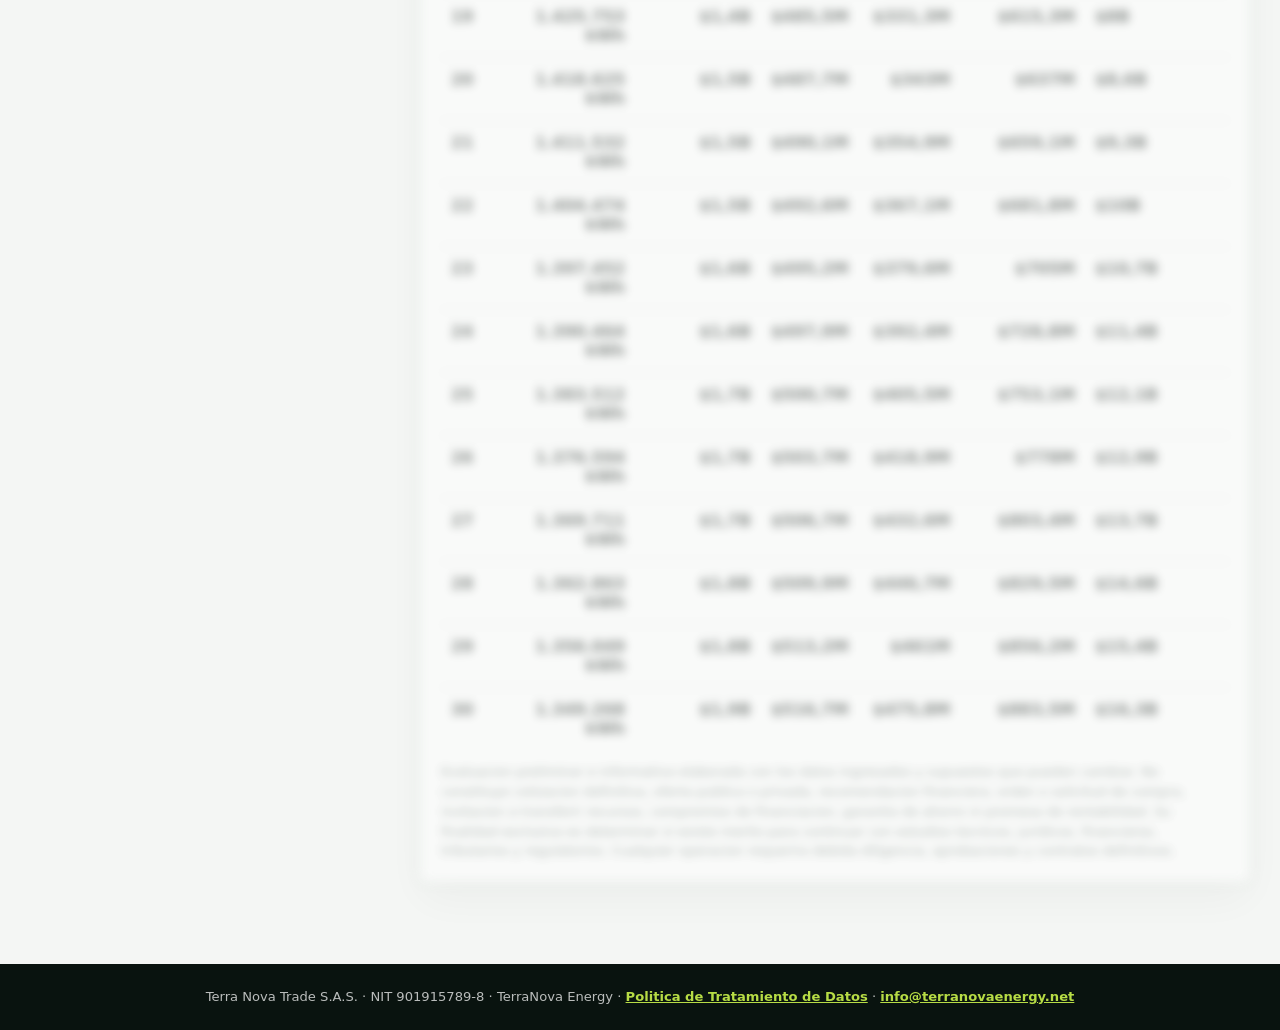
==== commit c6d51bf8: "Publicar cumplimiento y avisos de evaluacion" ====
--- a/capital.html
+++ b/capital.html
@@ -3,7 +3,21 @@
   <head>
     <meta charset="utf-8" />
     <meta name="viewport" content="width=device-width, initial-scale=1" />
-    <title>TerraNova Tuluá | Inversion Solar Colombia</title>
+    <title>Evaluación preliminar de energía solar en Colombia | TerraNova Capital</title>
+    <meta name="description" content="Evalúe escenarios informativos y no vinculantes de infraestructura solar con un modelo financiero preliminar, indicadores y proyección de largo plazo." />
+    <meta name="robots" content="index, follow" />
+    <link rel="canonical" href="https://www.terranovaenergy.net/capital.html" />
+    <meta property="og:type" content="website" />
+    <meta property="og:locale" content="es_CO" />
+    <meta property="og:site_name" content="TerraNova Energy" />
+    <meta property="og:title" content="Evaluación preliminar de energía solar en Colombia | TerraNova Capital" />
+    <meta property="og:description" content="Escenarios financieros para analizar participación en infraestructura energética productiva." />
+    <meta property="og:url" content="https://www.terranovaenergy.net/capital.html" />
+    <meta property="og:image" content="https://www.terranovaenergy.net/assets/terranova-tulua-hero.png" />
+    <meta name="twitter:card" content="summary_large_image" />
+    <script type="application/ld+json">
+      { "@context": "https://schema.org", "@type": "Service", "name": "Evaluación de inversión en infraestructura solar", "provider": { "@type": "Organization", "name": "TerraNova Energy", "url": "https://www.terranovaenergy.net/" }, "areaServed": "Colombia", "serviceType": "Estructuración y evaluación de inversión en proyectos solares", "url": "https://www.terranovaenergy.net/capital.html" }
+    </script>
     <style>
 :root {
   --bg: #f4f6f4;
@@ -1015,8 +1029,8 @@
         </div>
 
         <div class="tabs" role="tablist" aria-label="Secciones">
-          <button class="tab active" type="button" data-target="investor">Inversionista</button>
-          <button class="tab" type="button" data-target="investment">Inversion</button>
+          <button class="tab active" type="button" data-target="investor">Solicitante</button>
+          <button class="tab" type="button" data-target="investment">Escenario</button>
           <button class="tab" type="button" data-target="retscreen">RETScreen</button>
           <button class="tab" type="button" data-target="taxes">Impuestos</button>
           <button class="tab" type="button" data-target="terms">Contrato</button>
@@ -1046,9 +1060,10 @@
             <input id="contactName" type="hidden" value="" />
             <input id="investorProfile" type="hidden" value="" />
             <label class="consent-box">
-              <input id="dataConsent" type="checkbox" />
+              <input id="dataConsent" type="checkbox" required />
+              <span class="required-mark" aria-hidden="true">*</span>
               <span>
-                Autorizo a TerraNova Energy para tratar mis datos personales con el fin de preparar informacion de inversion, contactarme, presentar una propuesta y realizar seguimiento.
+                Autorizo de manera previa, expresa e informada a Terra Nova Trade S.A.S., NIT 901915789-8, responsable del tratamiento y titular de la marca TerraNova Energy, para tratar los datos suministrados con el fin de preparar la evaluacion preliminar solicitada, contactarme, responder consultas y realizar seguimiento relacionado con el proyecto. Puedo ejercer mis derechos mediante info@terranovaenergy.net y consultar la <a href="politica-tratamiento-datos.html" target="_blank" rel="noopener">Politica de Tratamiento de Datos Personales</a>. Entiendo que este formulario no constituye una orden o solicitud de compra ni crea una obligacion contractual. <span class="required-mark-inline" aria-hidden="true">*</span>
               </span>
             </label>
           </section>
@@ -1056,16 +1071,16 @@
           <section class="form-section" data-section="investment">
             <div class="reference-box">
               <div>
-                <p class="eyebrow">Regla comercial de inversion</p>
-                <h3>Participacion en energia solar productiva</h3>
+                <p class="eyebrow">Supuestos para evaluacion</p>
+                <h3>Escenario preliminar de capacidad solar</h3>
                 <p>
-                  Inversion minima de 1 MWp. El precio base es USD 790.000 por MWp, con 5% de descuento desde la compra de 3 MWp. TerraNova puede estructurar financiamiento hasta el 50% del proyecto.
+                  El modelo evalua escenarios desde 1 MWp y usa como referencia USD 790.000 por MWp, un ajuste indicativo de 5% desde 3 MWp y financiacion simulada hasta 50%. Estos parametros no son una oferta, solicitud de compra ni compromiso de financiacion.
                 </p>
               </div>
             </div>
             <div class="field-grid">
               <label>
-                Capacidad a comprar
+                Capacidad a evaluar
                 <span class="input-unit">
                   <input id="capacityMwp" type="number" value="" min="1" step="0.1" />
                   <small>MWp</small>
@@ -1130,7 +1145,7 @@
                 <p class="eyebrow">Validacion energetica</p>
                 <h3>RETScreen disponible</h3>
                 <p>
-                  TerraNova Energy cuenta con modelacion RETScreen para sustentar la produccion solar estimada por MWp. El informe tecnico detallado se incorporara al expediente de inversion cuando este disponible para revision de banco, fondo o inversionista.
+                  TerraNova Energy utiliza modelacion RETScreen como referencia para estimar la produccion por MWp. El informe tecnico detallado, cuando este disponible, debera revisarse durante la evaluacion independiente del proyecto.
                 </p>
               </div>
             </div>
@@ -1267,22 +1282,22 @@
       <section class="dashboard" aria-live="polite">
         <header class="dashboard-header">
           <div>
-            <p class="eyebrow">Inversion solar para TerraNova Energy</p>
+            <p class="eyebrow">Evaluacion solar preliminar</p>
             <h2 id="headline">TerraNova Tuluá</h2>
-            <p id="subheadline">Colombia | Proyecto de inversion solar</p>
+            <p id="subheadline">Colombia | Escenario informativo no vinculante</p>
           </div>
           <div class="dashboard-actions">
             <button id="requestInfoButton" class="primary-action-button" type="button">
-              Solicitar información de inversión
+              Solicitar evaluación preliminar
             </button>
-            <button id="printButton" class="print-button" type="button" title="Imprimir propuesta">
+            <button id="printButton" class="print-button" type="button" title="Imprimir evaluación preliminar">
               <span aria-hidden="true">PDF</span>
               Imprimir
             </button>
           </div>
         </header>
         <div id="leadGateNotice" class="lead-gate-notice" hidden>
-          Complete los datos del inversionista y acepte autorización de datos para generar su informe, evaluación preliminar o solicitud de información.
+          Complete los datos solicitados y acepte la autorización de datos para generar y solicitar la evaluación preliminar.
         </div>
 
         <section class="zero-initial-banner investment-banner" aria-label="Inversion solar">
@@ -1291,39 +1306,42 @@
             <h3>TerraNova Tuluá</h3>
           </div>
           <p>
-            Capital orientado a activos solares productivos, con retorno estimado por venta de energia y flujo proyectado para el inversionista.
+            Escenario indicativo para analizar la viabilidad de capacidad solar productiva. No constituye oferta, solicitud de compra, compromiso de financiacion ni promesa de rentabilidad.
           </p>
         </section>
 
         <section class="summary-band">
           <article>
-            <p>Precio total</p>
+            <p>Valor de referencia</p>
             <strong id="investmentMetric">USD 790K</strong>
             <span>antes de financiamiento</span>
           </article>
           <article>
             <p>Capacidad asignada</p>
             <strong id="capacityMetric">1 MWp</strong>
-            <span>minimo de entrada</span>
+            <span>escenario minimo evaluado</span>
           </article>
           <article>
-            <p>Aporte inicial</p>
+            <p>Aporte simulado</p>
             <strong id="downPaymentMetric">USD 395K</strong>
             <span>con financiamiento</span>
           </article>
           <article>
-            <p>TIR inversionista</p>
+            <p>TIR del escenario</p>
             <strong id="summaryIrrMetric">12,4%</strong>
             <span>despues de impuestos</span>
           </article>
         </section>
+        <p class="fine-print">
+          Escenario informativo y no vinculante, calculado con los datos ingresados y supuestos del modelo. Estos valores no constituyen una oferta, solicitud de compra, compromiso de financiacion ni garantia de ahorro o rentabilidad.
+        </p>
 
         <section class="qualification-panel" aria-label="Diagnostico de inversion">
           <div>
-            <p class="eyebrow">Lectura de inversion</p>
-            <h3 id="investmentTitle">Inversion preliminarmente atractiva.</h3>
+            <p class="eyebrow">Lectura del escenario</p>
+            <h3 id="investmentTitle">Escenario para evaluacion detallada.</h3>
             <p id="investmentCopy">
-              El flujo proyectado permite recuperar el capital dentro del plazo estimado y deja retorno acumulado para el inversionista.
+              El flujo simulado permite evaluar una recuperacion potencial dentro del plazo seleccionado. El resultado no es un rendimiento ofrecido ni garantizado.
             </p>
           </div>
           <div class="qualification-grid">
@@ -1351,7 +1369,7 @@
             <p class="eyebrow">Indicadores para banco / fondo</p>
             <h3 id="bankabilityTitle">Estructura preliminarmente bancable.</h3>
             <p id="bankabilityCopy">
-              El proyecto muestra capacidad de pago, cobertura de deuda y flujo despues de impuestos para revision de inversion institucional.
+              El escenario muestra indicadores preliminares de cobertura y flujo despues de impuestos para continuar con una revision independiente.
             </p>
           </div>
           <div class="qualification-grid">
@@ -1388,9 +1406,9 @@
 
           <div class="panel decision-panel">
             <p class="eyebrow">Lectura ejecutiva</p>
-            <h3 id="decisionTitle">El inversionista participa en capacidad solar.</h3>
+            <h3 id="decisionTitle">El modelo evalua capacidad solar potencial.</h3>
             <p id="decisionCopy">
-              La inversion se convierte en MWp asociados al proyecto y el retorno depende de energia vendida, precio contractual, costos operativos y financiamiento.
+              La simulacion asocia MWp al proyecto y calcula resultados sujetos a energia vendida, precio contractual, costos operativos, impuestos y financiacion. No representa una operacion acordada.
             </p>
             <dl>
               <div>
@@ -1420,8 +1438,8 @@
         <section class="panel table-panel terms-panel">
           <div class="panel-head">
             <div>
-              <p class="eyebrow">Terminos comerciales</p>
-              <h3>Resumen de inversion</h3>
+              <p class="eyebrow">Supuestos del modelo</p>
+              <h3>Resumen del escenario</h3>
             </div>
           </div>
           <div class="table-wrap">
@@ -1474,8 +1492,8 @@
         <section class="panel table-panel projection-panel">
           <div class="panel-head">
             <div>
-              <p class="eyebrow">Proyeccion de inversion</p>
-              <h3>Flujo anual para el inversionista</h3>
+              <p class="eyebrow">Proyeccion informativa</p>
+              <h3>Flujo anual del escenario</h3>
             </div>
           </div>
           <div class="table-wrap">
@@ -1495,11 +1513,16 @@
             </table>
           </div>
           <p class="fine-print">
-            Modelo financiero preliminar para analisis comercial y due diligence. No constituye oferta publica de valores, recomendacion financiera, compromiso de financiacion ni promesa de rentabilidad. Todo resultado debe validarse con contrato, estructura juridica, titularidad del activo, permisos, garantias, impuestos, seguros, riesgos operativos, interconexion, contraparte compradora de energia, regulacion aplicable y asesoria legal, tributaria y financiera independiente.
+            Evaluacion preliminar e informativa elaborada con los datos ingresados y supuestos que pueden cambiar. No constituye cotizacion definitiva, oferta publica o privada, recomendacion financiera, orden o solicitud de compra, invitacion a transferir recursos, compromiso de financiacion, garantia de ahorro ni promesa de rentabilidad. Su finalidad exclusiva es determinar si existe merito para continuar con estudios tecnicos, juridicos, financieros, tributarios y regulatorios. Cualquier operacion requerira debida diligencia, aprobaciones y contratos definitivos.
           </p>
         </section>
       </section>
     </main>
+    <footer style="margin-top:32px;padding:22px;text-align:center;background:#09130f;color:rgba(255,255,255,.72);font-size:.82rem;line-height:1.7;">
+      Terra Nova Trade S.A.S. · NIT 901915789-8 · TerraNova Energy ·
+      <a href="politica-tratamiento-datos.html" style="color:#b7dc45;font-weight:800;">Politica de Tratamiento de Datos</a> ·
+      <a href="mailto:info@terranovaenergy.net" style="color:#b7dc45;font-weight:800;">info@terranovaenergy.net</a>
+    </footer>
 
     <script>
 const fields = [
@@ -1870,13 +1893,13 @@
     ? `${percent(result.data.financingPercent)} a ${percent(result.data.financingInterest)} anual`
     : `${percent(result.data.financingPercent)} sin interes`;
   const rows = [
-    ["Inversion minima", "1 MWp", "Capacidad minima para participar en el plan."],
-    ["Capacidad comprada", `${decimal.format(result.data.capacityMwp)} MWp`, "Capacidad solar asociada al inversionista."],
+    ["Escenario minimo", "1 MWp", "Capacidad minima utilizada por esta evaluacion."],
+    ["Capacidad evaluada", `${decimal.format(result.data.capacityMwp)} MWp`, "Capacidad solar simulada; no representa una compra o asignacion."],
     ["Precio base por MWp", compactUsd(result.data.pricePerMwpUsd), "Precio comercial inicial por cada MWp."],
-    ["Descuento por volumen", percent(result.appliedDiscountPercent), "Aplica 5% desde la compra de 3 MWp."],
-    ["Precio total", `${compactUsd(result.totalInvestmentUsd)} / ${compactCop(result.totalInvestmentCop)}`, "Valor total estimado de la compra solar."],
-    ["Aporte inicial", `${compactUsd(result.downPaymentUsd)} / ${compactCop(result.downPaymentCop)}`, "Capital inicial despues del financiamiento."],
-    ["Financiamiento", financingText, "Financiamiento maximo permitido: 50%."],
+    ["Ajuste por volumen", percent(result.appliedDiscountPercent), "Supuesto indicativo desde 3 MWp; sujeto a validacion comercial."],
+    ["Valor de referencia", `${compactUsd(result.totalInvestmentUsd)} / ${compactCop(result.totalInvestmentCop)}`, "Resultado informativo del escenario; no constituye precio ofrecido."],
+    ["Aporte simulado", `${compactUsd(result.downPaymentUsd)} / ${compactCop(result.downPaymentCop)}`, "Capital hipotetico despues de la financiacion simulada."],
+    ["Financiacion simulada", financingText, "Supuesto de modelacion de hasta 50%; no implica aprobacion ni compromiso."],
     ["Venta de energia", result.data.saleMode, "Simulacion de venta a red o mediante contratos privados PPA."],
     ["Respaldo RETScreen", result.data.retscreenSource, "El informe tecnico detallado se incorporara al expediente de inversion."],
     ["Costo operativo TerraNova", copPerKwh(result.data.postSaleCostPerKwh), "Administracion, operacion y mantenimiento de la granja solar por kWh."],
@@ -1892,10 +1915,10 @@
     ["DSCR minimo", ratio(result.minimumDscr), "Cobertura minima del servicio de deuda durante el periodo financiado."],
     ["DSCR promedio", ratio(result.averageDscr), "Cobertura promedio del servicio de deuda durante el periodo financiado."],
     ["LTV / deuda", percent(result.loanToValue), "Porcentaje financiado sobre valor total del activo."],
-    ["TIR inversionista", irr, "Calculada con aporte inicial negativo y flujos netos despues de deuda e impuestos."],
+    ["TIR del escenario", irr, "Proyeccion no garantizada calculada con aporte inicial hipotetico y flujos simulados."],
     ["ROI acumulado", percent(result.totalReturnPercent), "Ganancia neta acumulada sobre aporte inicial."],
     ["Recuperacion estimada", payback, "Tiempo aproximado para recuperar el capital con flujo neto."],
-    ["Validacion legal", "Requerida", "La estructura de inversion debe revisarse antes de presentarse al inversionista."],
+    ["Validacion legal", "Requerida", "La estructura real debe revisarse antes de presentar cualquier oferta o recibir recursos."],
   ];
 
   document.getElementById("termsRows").innerHTML = rows.map((row) => `
@@ -2037,17 +2060,17 @@
   document.getElementById("headline").textContent = result.data.projectName || "TerraNova Tuluá";
   document.getElementById("subheadline").textContent = [
     result.data.location || "Ubicacion pendiente",
-    "Proyecto de inversion solar",
+    "Escenario informativo no vinculante",
   ].filter(Boolean).join(" | ");
   document.getElementById("leadGateNotice").hidden = result.hasValidLead;
   document.getElementById("printButton").classList.toggle("disabled", !result.hasValidLead);
   document.getElementById("requestInfoButton").classList.toggle("disabled", !result.hasValidLead);
   document.getElementById("printButton").title = result.hasValidLead
-    ? "Imprimir propuesta de inversion"
+    ? "Imprimir evaluacion preliminar"
     : "Completa email y autorizacion para generar el informe";
   document.getElementById("requestInfoButton").title = result.hasValidLead
-    ? "Solicitar informacion de inversion"
-    : "Completa email y autorizacion para solicitar informacion";
+    ? "Solicitar evaluacion preliminar"
+    : "Completa email y autorizacion para solicitar la evaluacion";
 
   document.getElementById("investmentMetric").textContent = compactUsd(result.totalInvestmentUsd);
   document.getElementById("capacityMetric").textContent = `${decimal.format(result.data.capacityMwp)} MWp`;
@@ -2071,10 +2094,10 @@
   document.getElementById("totalReturnMetric").textContent = `${compactCop(result.totalReturn)} (${percent(result.totalReturnPercent)})`;
 
   document.getElementById("investmentTitle").textContent = result.paybackWithinTerm
-    ? "Inversion preliminarmente estructurable."
-    : "Inversion para ajustar antes de presentar.";
+    ? "Escenario para evaluacion detallada."
+    : "Escenario que requiere ajustes y validacion.";
   document.getElementById("investmentCopy").textContent = result.paybackWithinTerm
-    ? `El flujo proyectado recupera el aporte inicial en ${paybackCopy} y deja una ganancia neta acumulada estimada de ${compactCop(result.totalReturn)} durante ${result.data.contractYears} años.`
+    ? `El escenario simula la recuperacion del aporte hipotetico en ${paybackCopy} y un resultado neto acumulado de ${compactCop(result.totalReturn)} durante ${result.data.contractYears} años. No es un rendimiento ofrecido ni garantizado.`
     : "El flujo no recupera el capital dentro del plazo seleccionado. Revisa precio de venta, costos, monto minimo o plazo.";
   document.getElementById("bankabilityTitle").textContent = result.bankable
     ? "Estructura preliminarmente bancable."
@@ -2082,8 +2105,8 @@
   document.getElementById("bankabilityCopy").textContent = result.bankable
     ? `El modelo mantiene DSCR minimo de ${ratio(result.minimumDscr)}, LTV de ${percent(result.loanToValue)} y TIR estimada de ${result.irr === null ? "N/A" : percent(result.irr)} despues de impuestos.`
     : "Revisa cobertura de deuda, precio de venta, plazo de financiamiento o costo operativo antes de presentarlo a banco, fondo o inversionista institucional.";
-  document.getElementById("decisionTitle").textContent = "El inversionista participa en capacidad solar.";
-  document.getElementById("decisionCopy").textContent = `La compra equivale a ${decimal.format(result.data.capacityMwp)} MWp por ${compactUsd(result.totalInvestmentUsd)}. La energia se simula bajo ${result.data.saleMode}, con costo operativo TerraNova de ${copPerKwh(result.data.postSaleCostPerKwh)} y TIR estimada de ${result.irr === null ? "N/A" : percent(result.irr)}.`;
+  document.getElementById("decisionTitle").textContent = "El modelo evalua capacidad solar potencial.";
+  document.getElementById("decisionCopy").textContent = `El escenario analiza ${decimal.format(result.data.capacityMwp)} MWp con valor de referencia de ${compactUsd(result.totalInvestmentUsd)}. La energia se simula bajo ${result.data.saleMode}, con costo operativo de referencia de ${copPerKwh(result.data.postSaleCostPerKwh)} y TIR del escenario de ${result.irr === null ? "N/A" : percent(result.irr)}. No constituye oferta ni solicitud de compra.`;
 
   renderBarChart(result);
   renderTermsTable(result);
@@ -2123,20 +2146,21 @@
     }
     await sendLeadToTerraNova(result, "request-info");
 
-    const subject = `Solicitud informacion inversion - ${result.data.projectName || "TerraNova Tuluá"}`;
+    const subject = `Solicitud de evaluacion preliminar - ${result.data.projectName || "TerraNova Tuluá"}`;
     const financingText = result.data.financingInterest > 0
       ? `${percent(result.data.financingPercent)} a ${percent(result.data.financingInterest)} anual`
       : `${percent(result.data.financingPercent)} sin interes`;
     const body = [
-      "Quiero solicitar informacion de inversion para proyectos TerraNova Energy.",
+      "Solicito a TerraNova Energy revisar la viabilidad preliminar del escenario descrito a continuacion.",
+      "Entiendo que los resultados son informativos y no vinculantes y que este mensaje no constituye una orden o solicitud de compra, aceptacion de una oferta, entrega de recursos ni compromiso de celebrar un contrato.",
       "",
       `Proyecto: ${result.data.projectName}`,
       `Email: ${result.data.contactEmail}`,
       `Telefono: ${result.data.contactPhone}`,
-      `Capacidad comprada: ${decimal.format(result.data.capacityMwp)} MWp`,
-      `Precio total: ${compactUsd(result.totalInvestmentUsd)}`,
-      `Aporte inicial: ${compactUsd(result.downPaymentUsd)}`,
-      `Financiamiento: ${financingText}`,
+      `Capacidad evaluada: ${decimal.format(result.data.capacityMwp)} MWp`,
+      `Valor de referencia: ${compactUsd(result.totalInvestmentUsd)}`,
+      `Aporte simulado: ${compactUsd(result.downPaymentUsd)}`,
+      `Financiacion simulada: ${financingText}`,
       `Retorno anual neto estimado: ${percent(result.annualReturn)}`,
       `TIR estimada: ${result.irr === null ? "N/A" : percent(result.irr)}`,
       `Impuesto año 1: ${compactCop(result.incomeTaxYearOne)}`,
@@ -2154,15 +2178,15 @@
     </script>
     <script>
       window.TERRANOVA_EVALUATION_GATE = {
-        buttonLabel: "Evaluar oportunidad de inversión",
-        lockTitle: "Su evaluación de inversión estará lista en segundos",
-        lockCopy: "Complete los campos obligatorios, autorice el tratamiento de información e indique la capacidad de inversión. Luego pulse “Evaluar oportunidad de inversión”.",
+        buttonLabel: "Generar evaluación preliminar",
+        lockTitle: "Su evaluación preliminar estará lista en segundos",
+        lockCopy: "Complete los campos obligatorios, autorice el tratamiento de información e indique la capacidad que desea evaluar. Luego pulse “Generar evaluación preliminar”.",
         action: "generate-evaluation",
         requiredIds: ["projectName", "location", "contactEmail", "contactPhone", "dataConsent", "capacityMwp"],
         isReady: (result) => result.hasValidLead && result.data.capacityMwp >= 1
       };
     </script>
     <script src="evaluation-gate.js?v=2"></script>
-    <script src="terranova-i18n.js?v=10"></script>
+    <script src="terranova-i18n.js?v=13"></script>
   </body>
 </html>
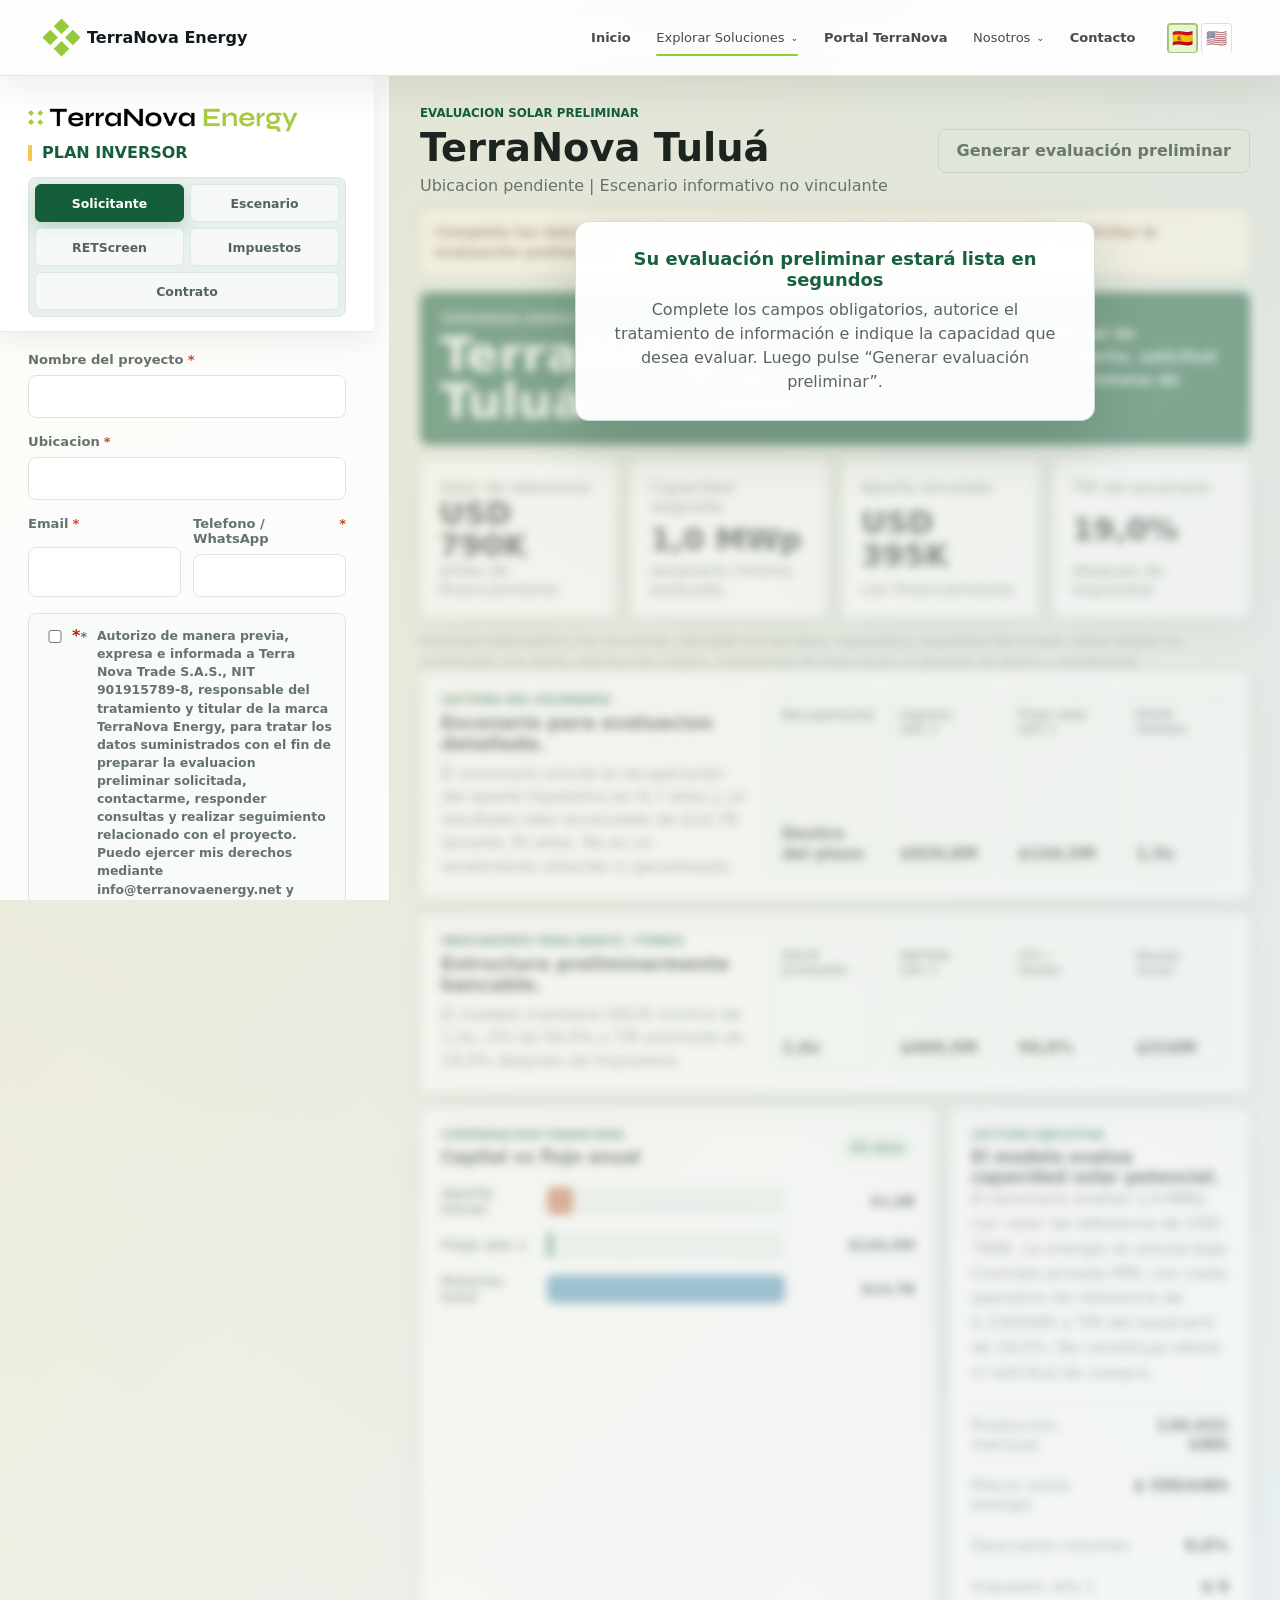
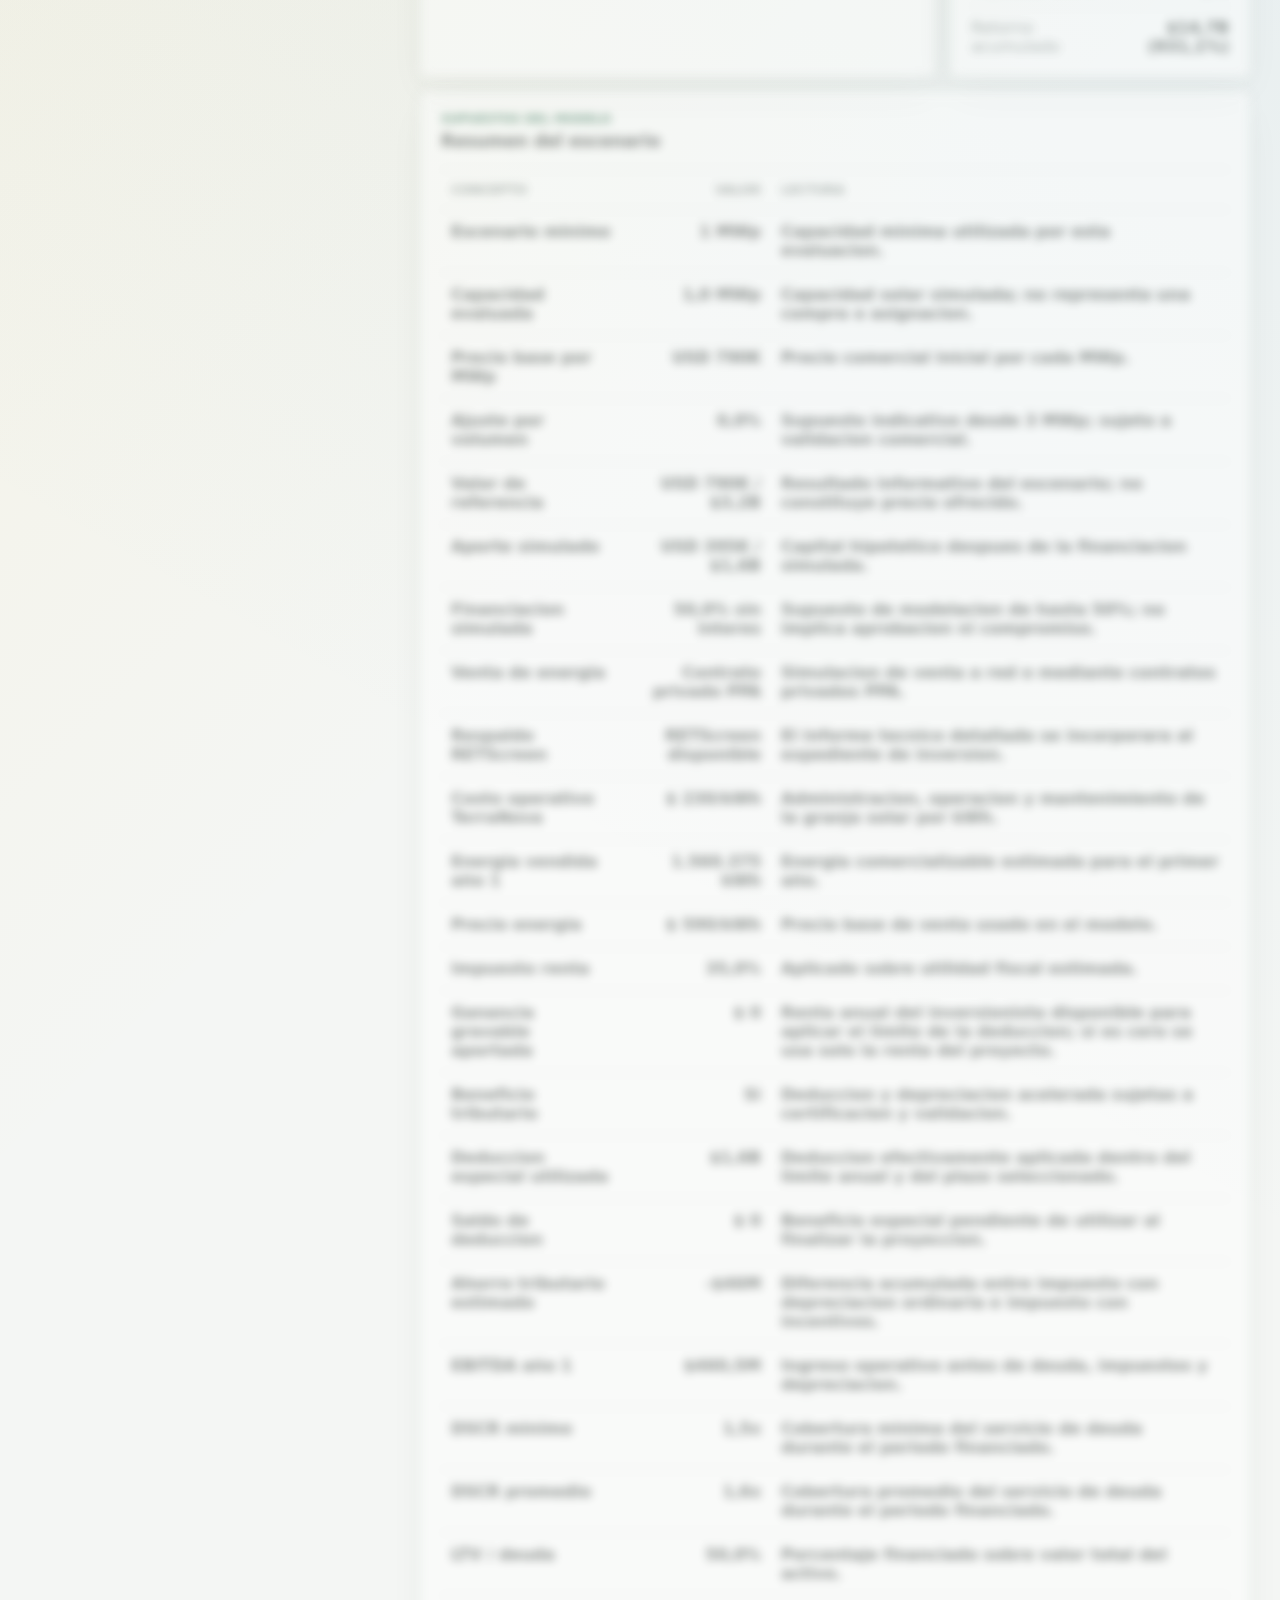
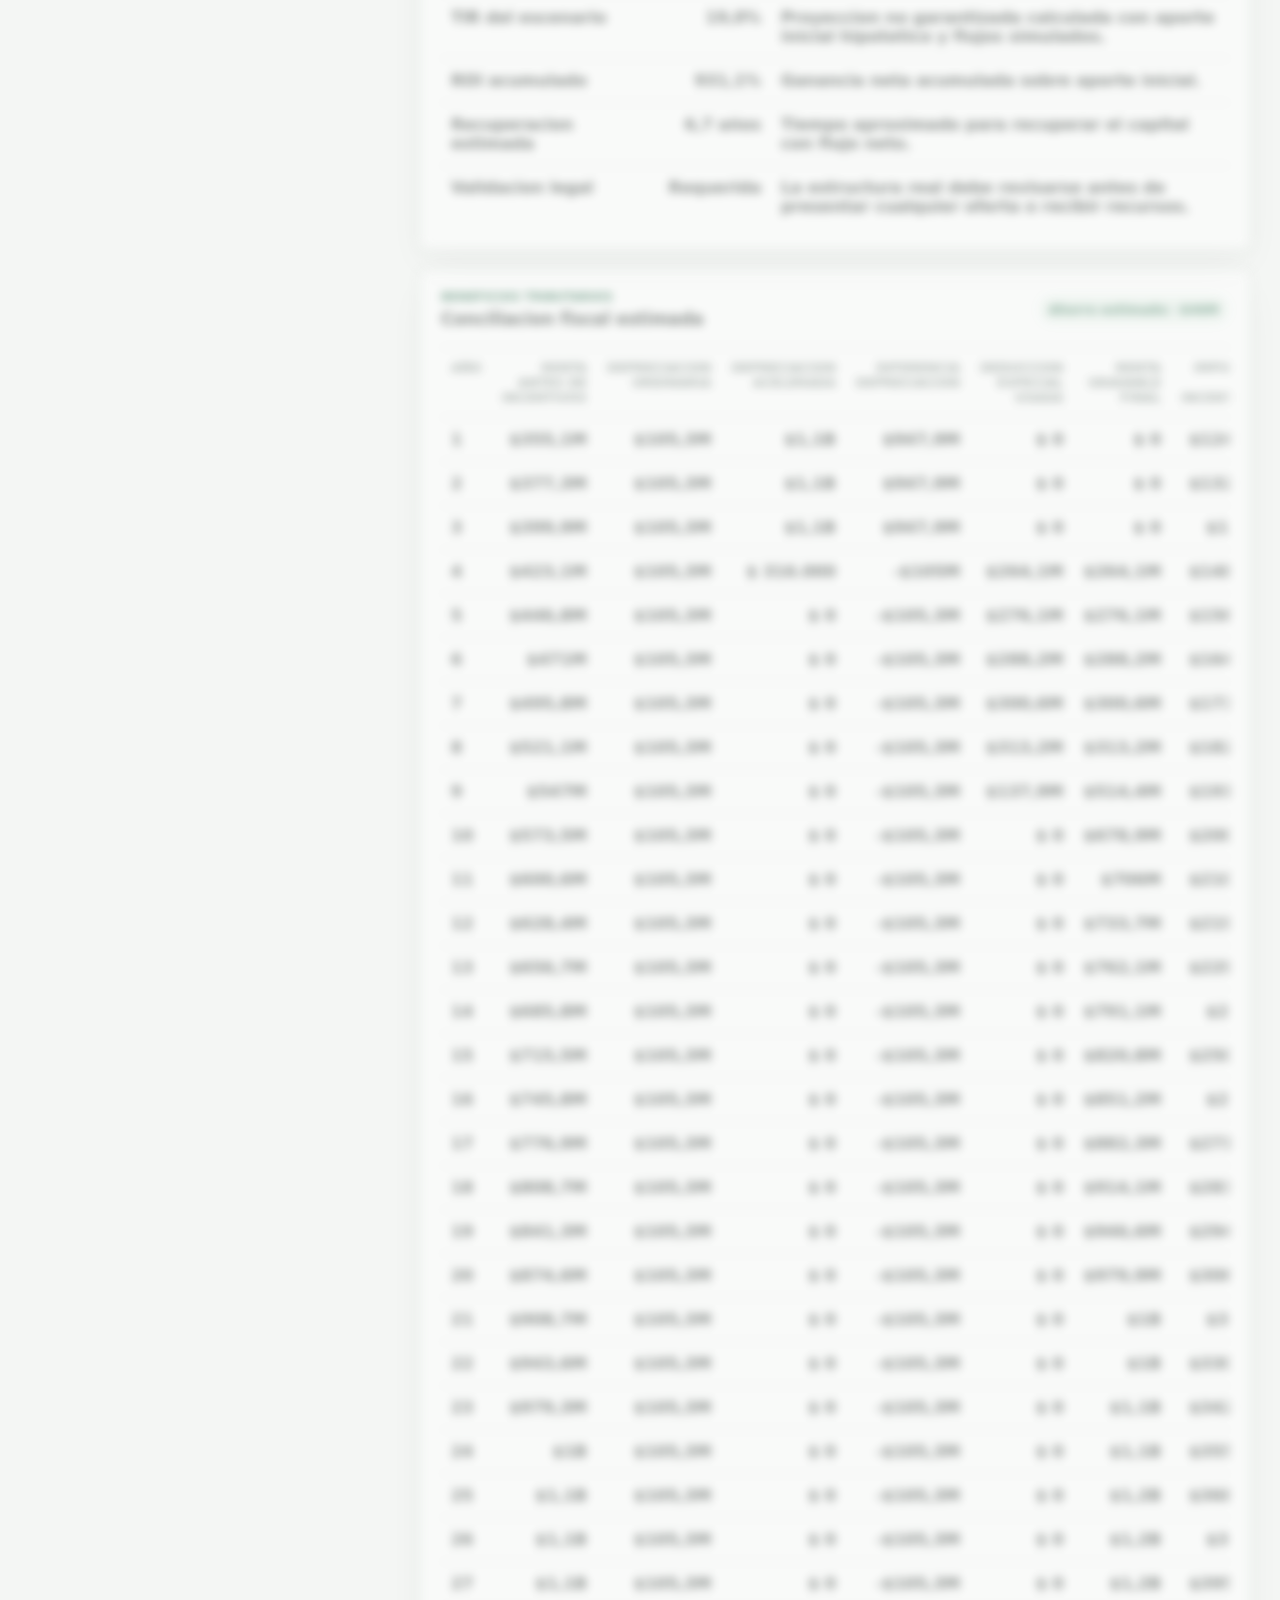
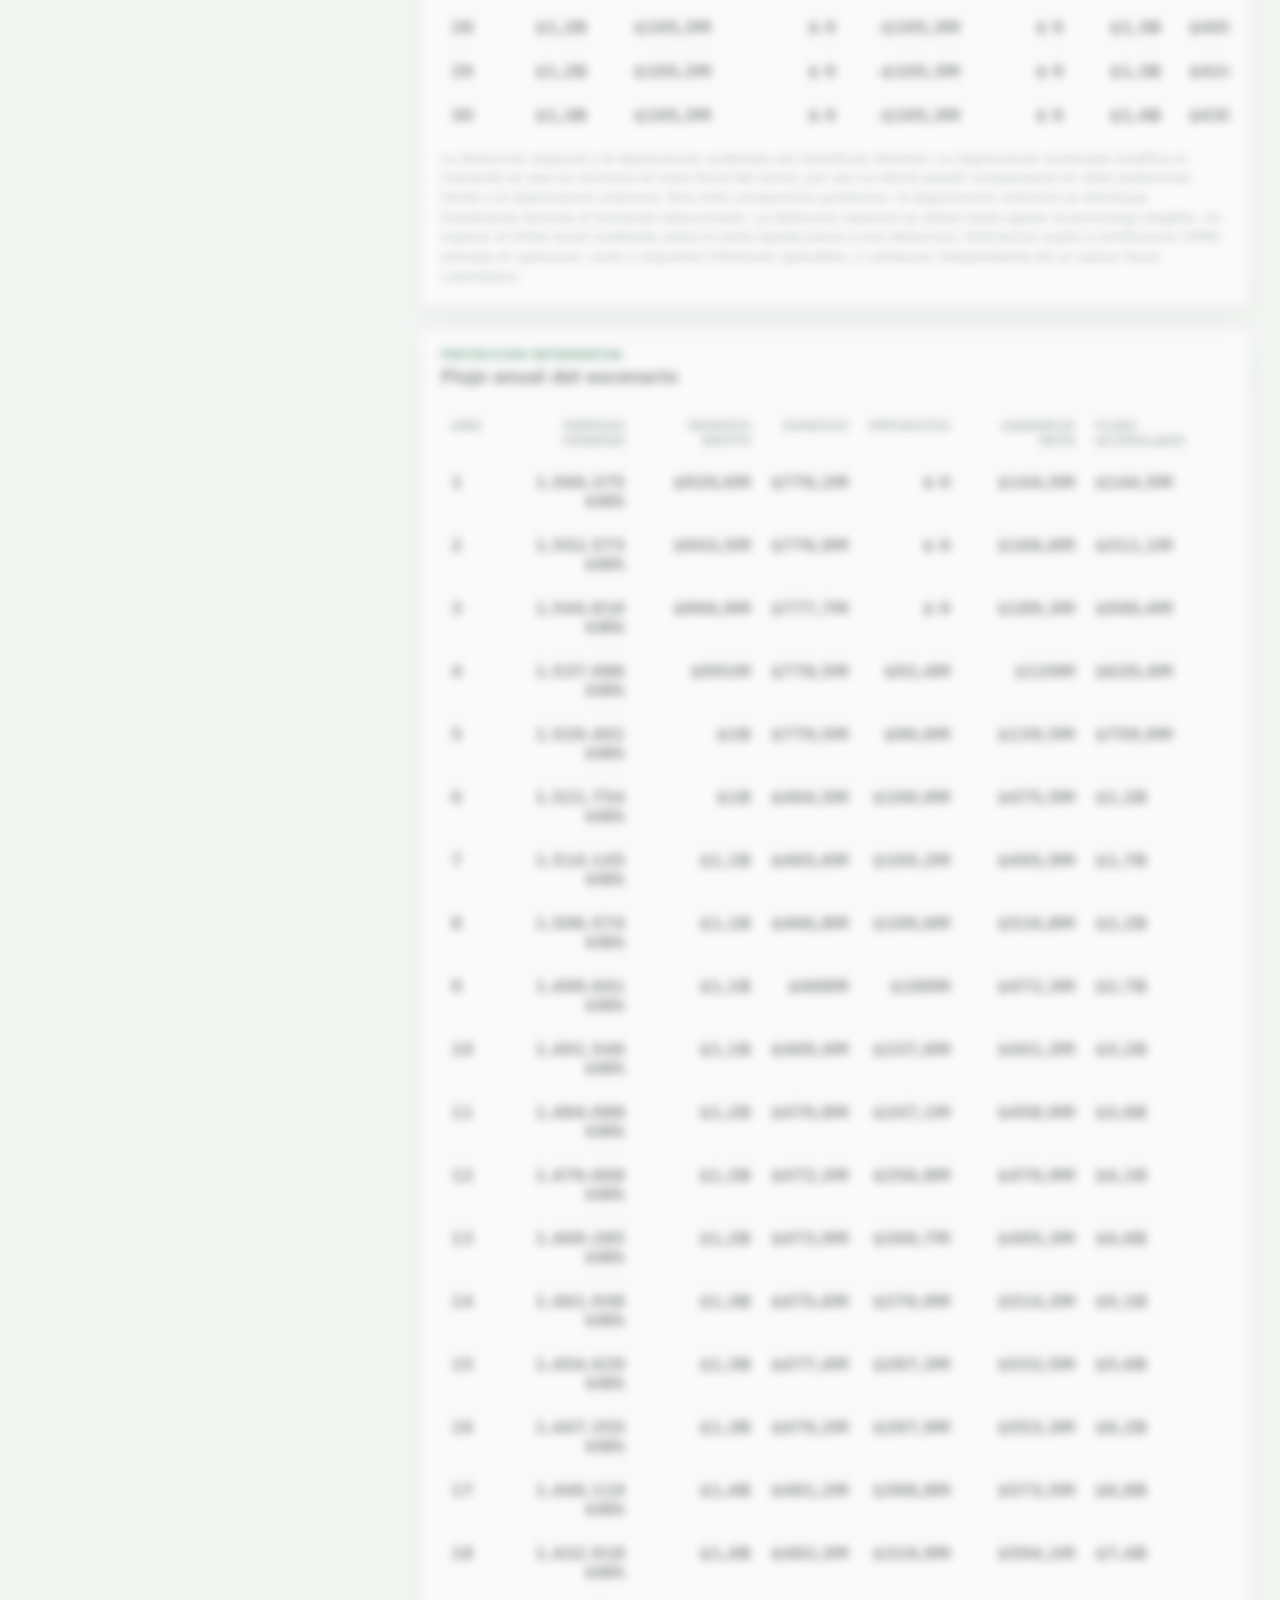
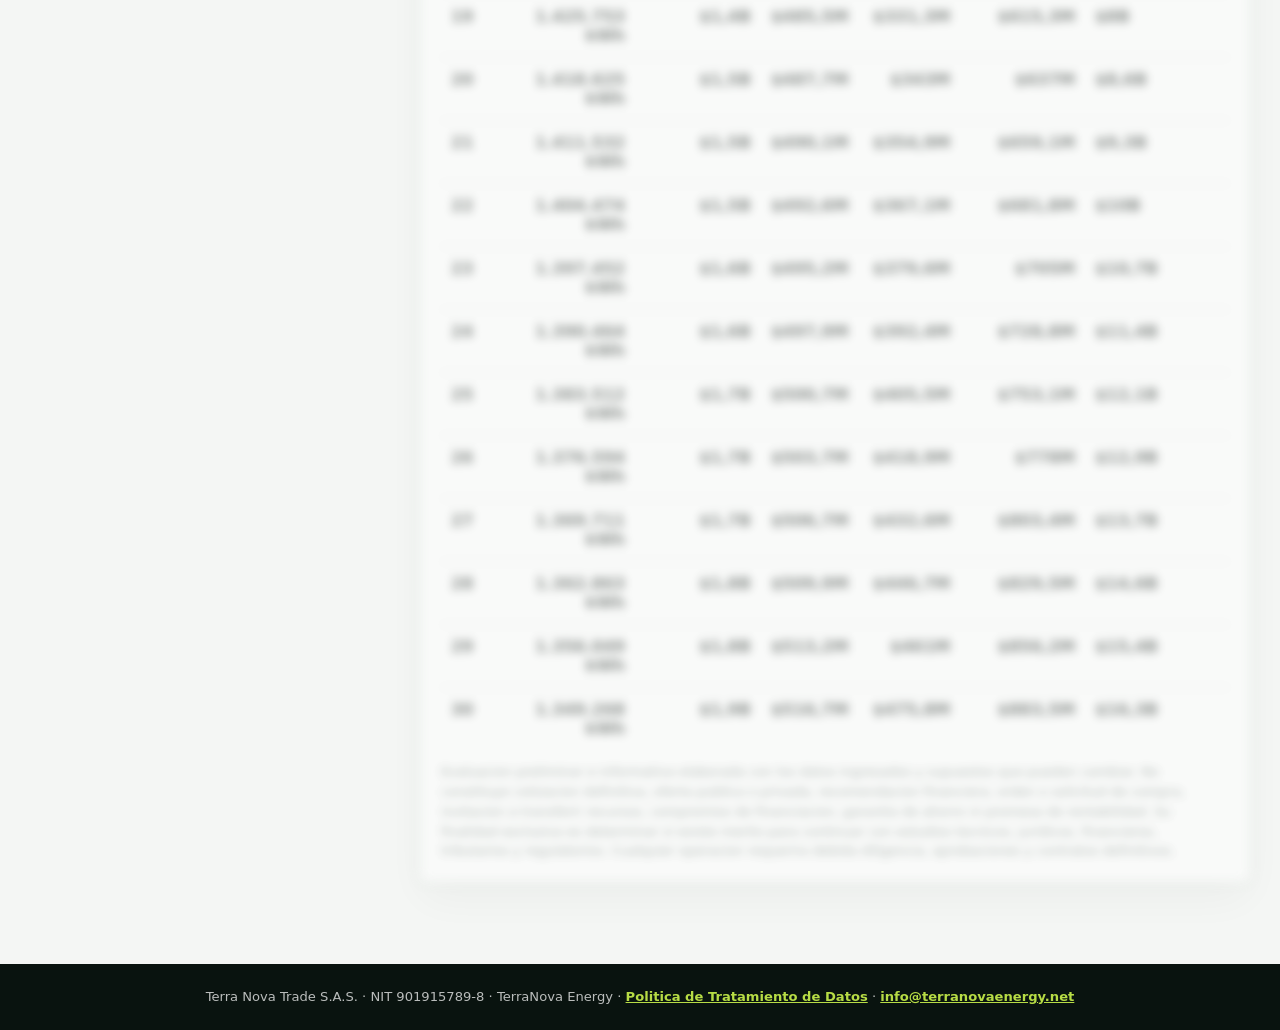
==== commit 015e317d: "Agregar menu Nosotros y seccion Que hacemos" ====
--- a/capital.html
+++ b/capital.html
@@ -2187,6 +2187,6 @@
       };
     </script>
     <script src="evaluation-gate.js?v=2"></script>
-    <script src="terranova-i18n.js?v=13"></script>
+    <script src="terranova-i18n.js?v=14"></script>
   </body>
 </html>
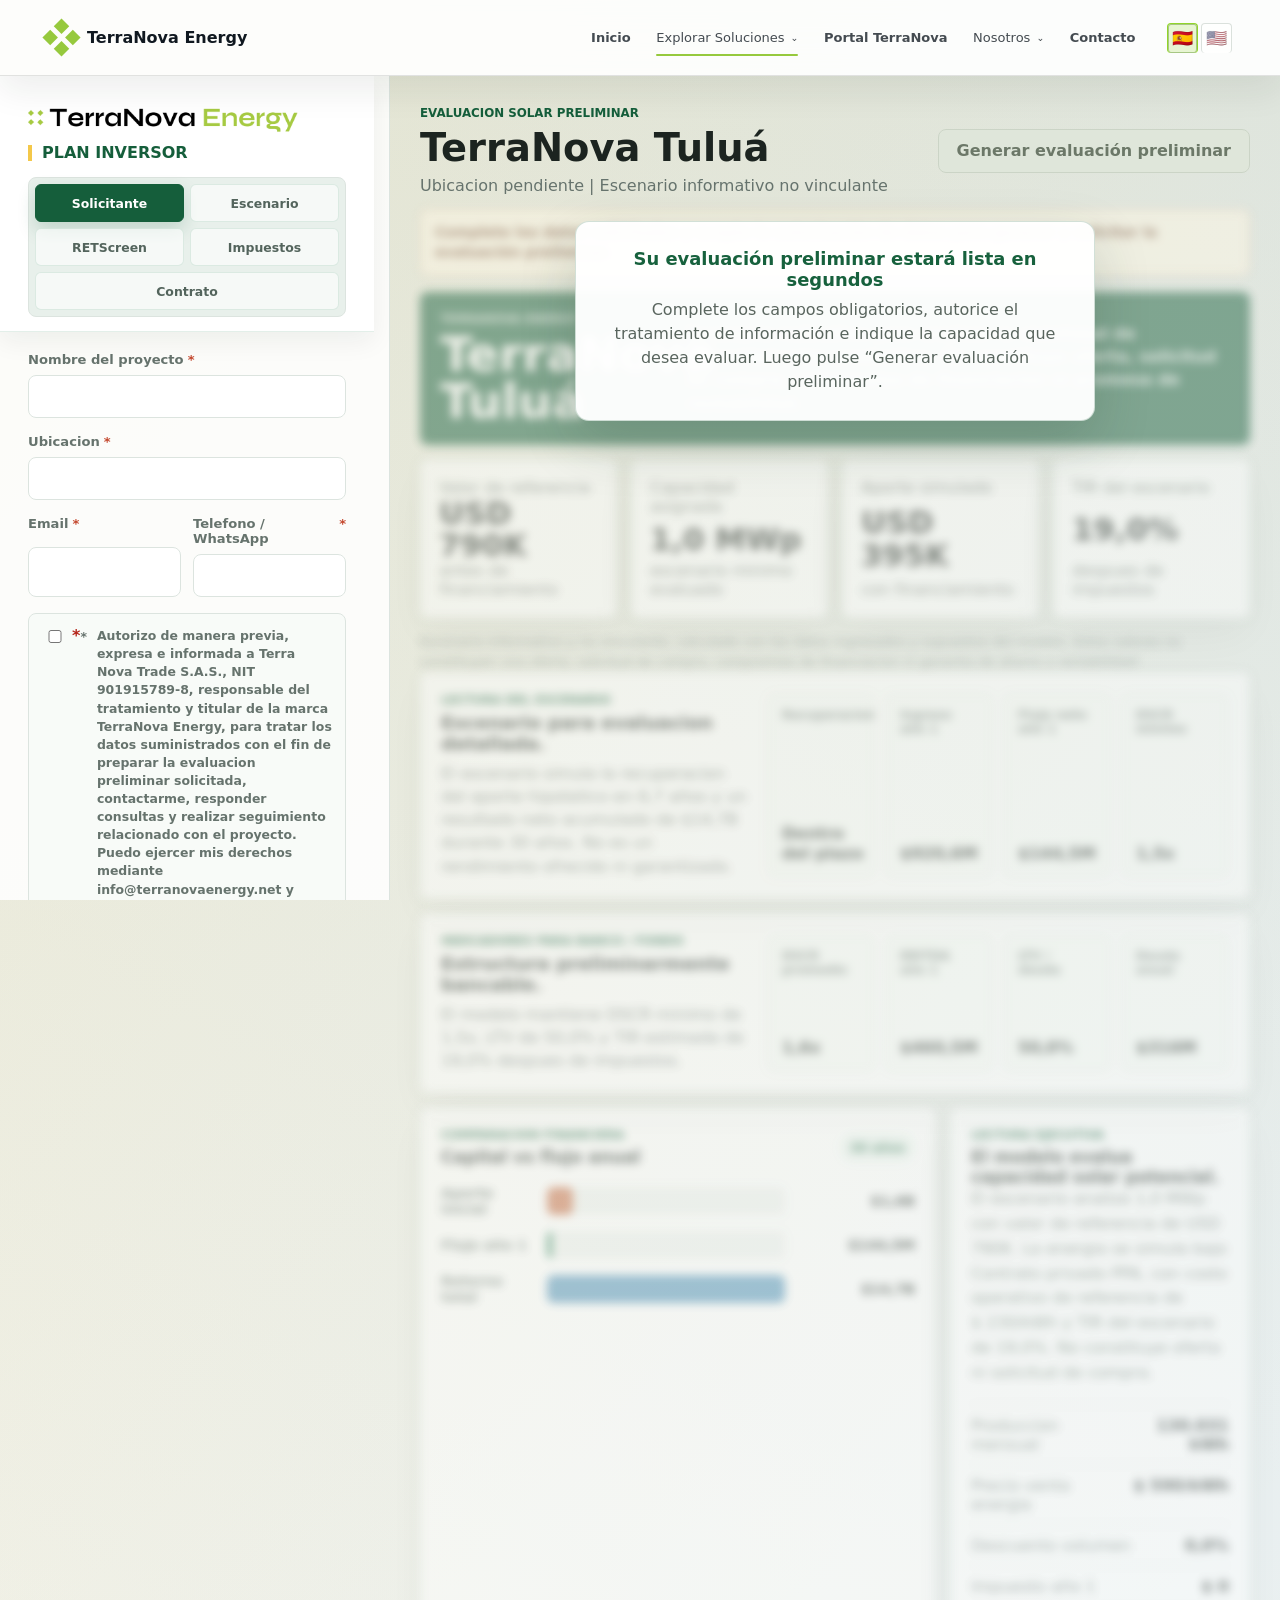
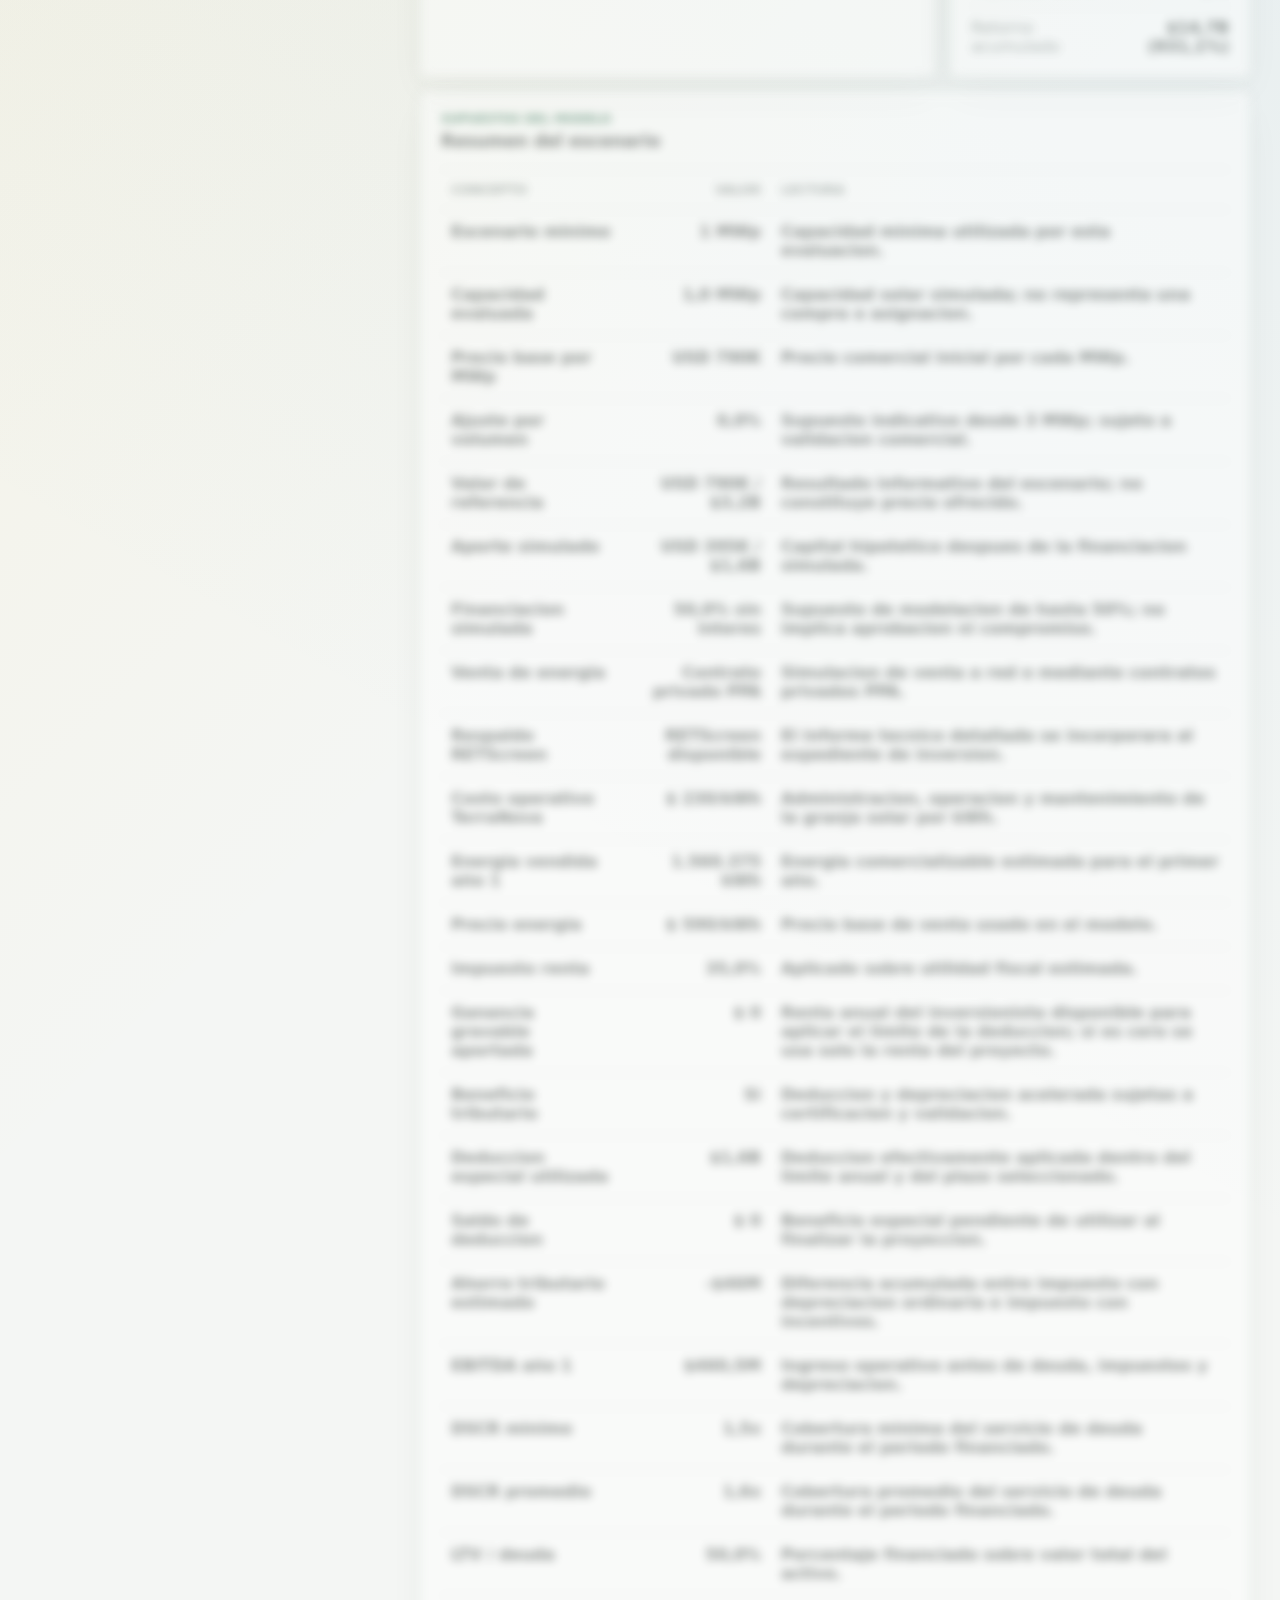
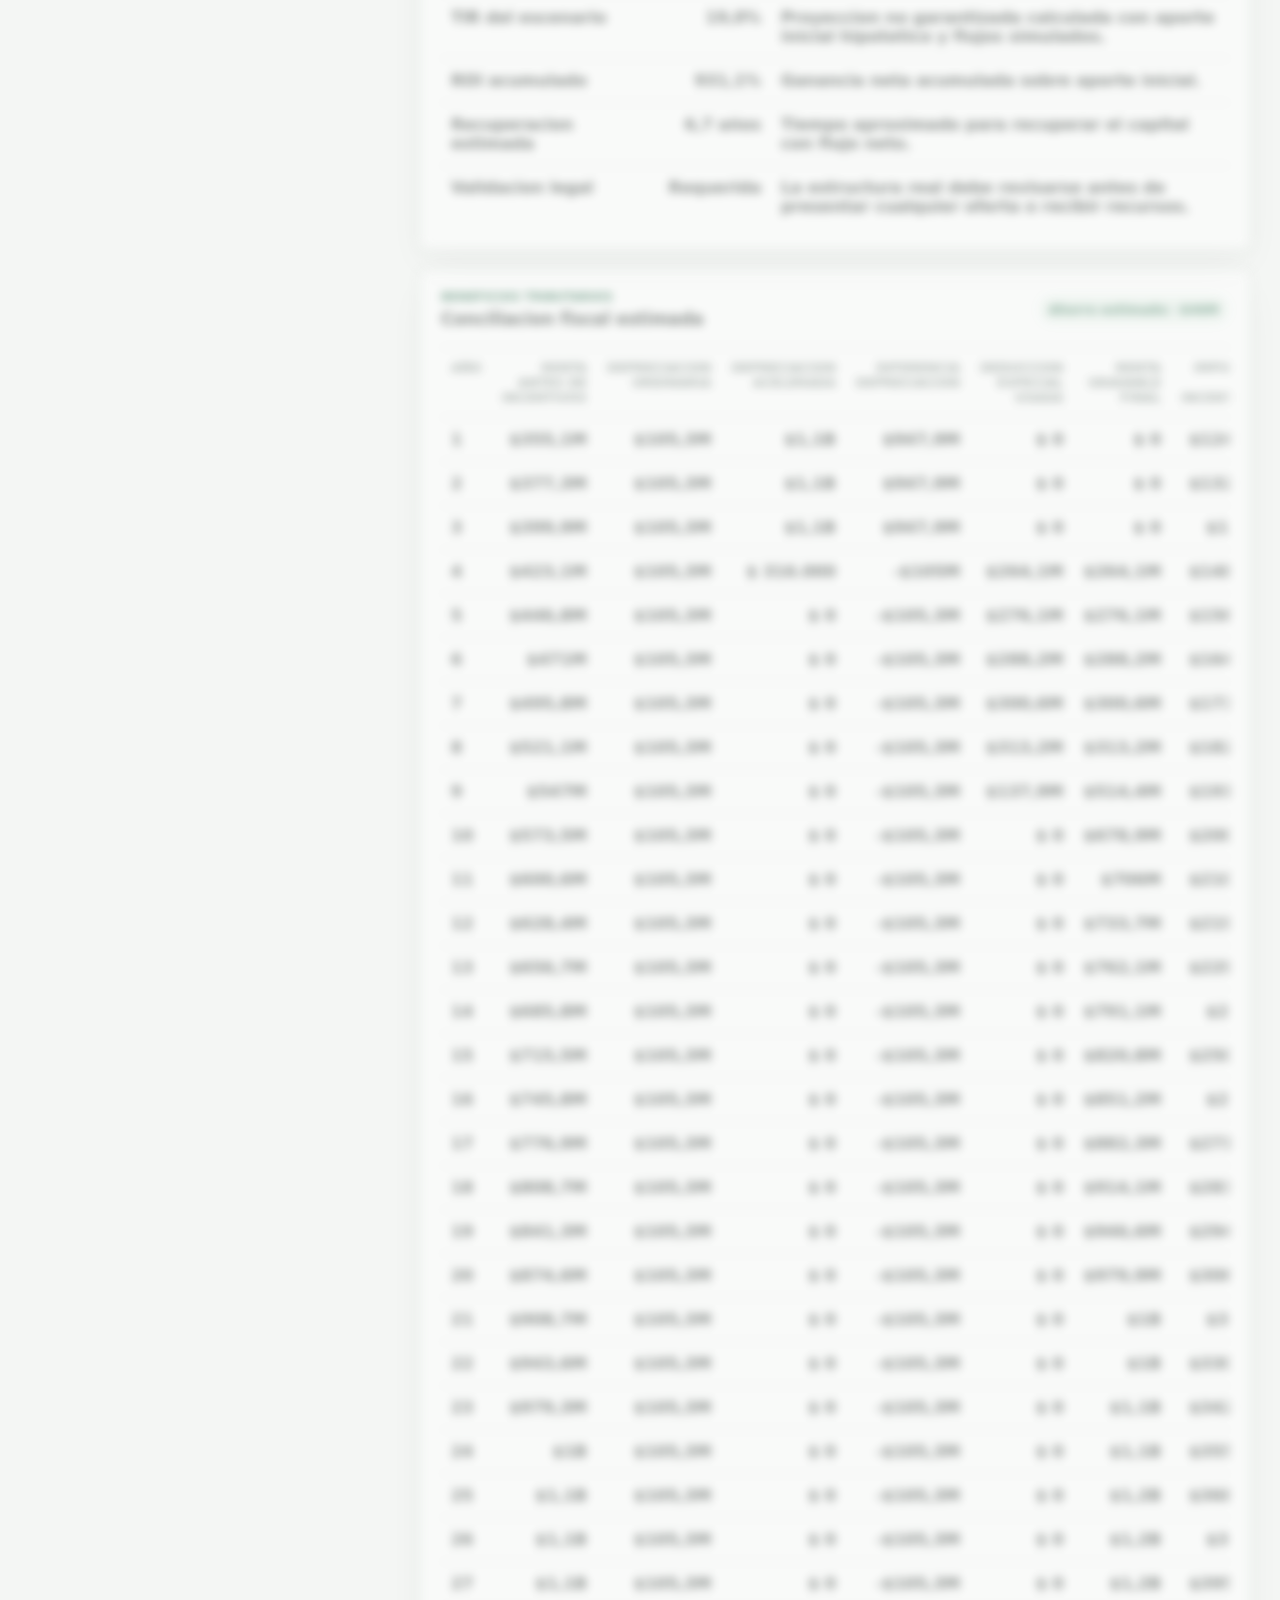
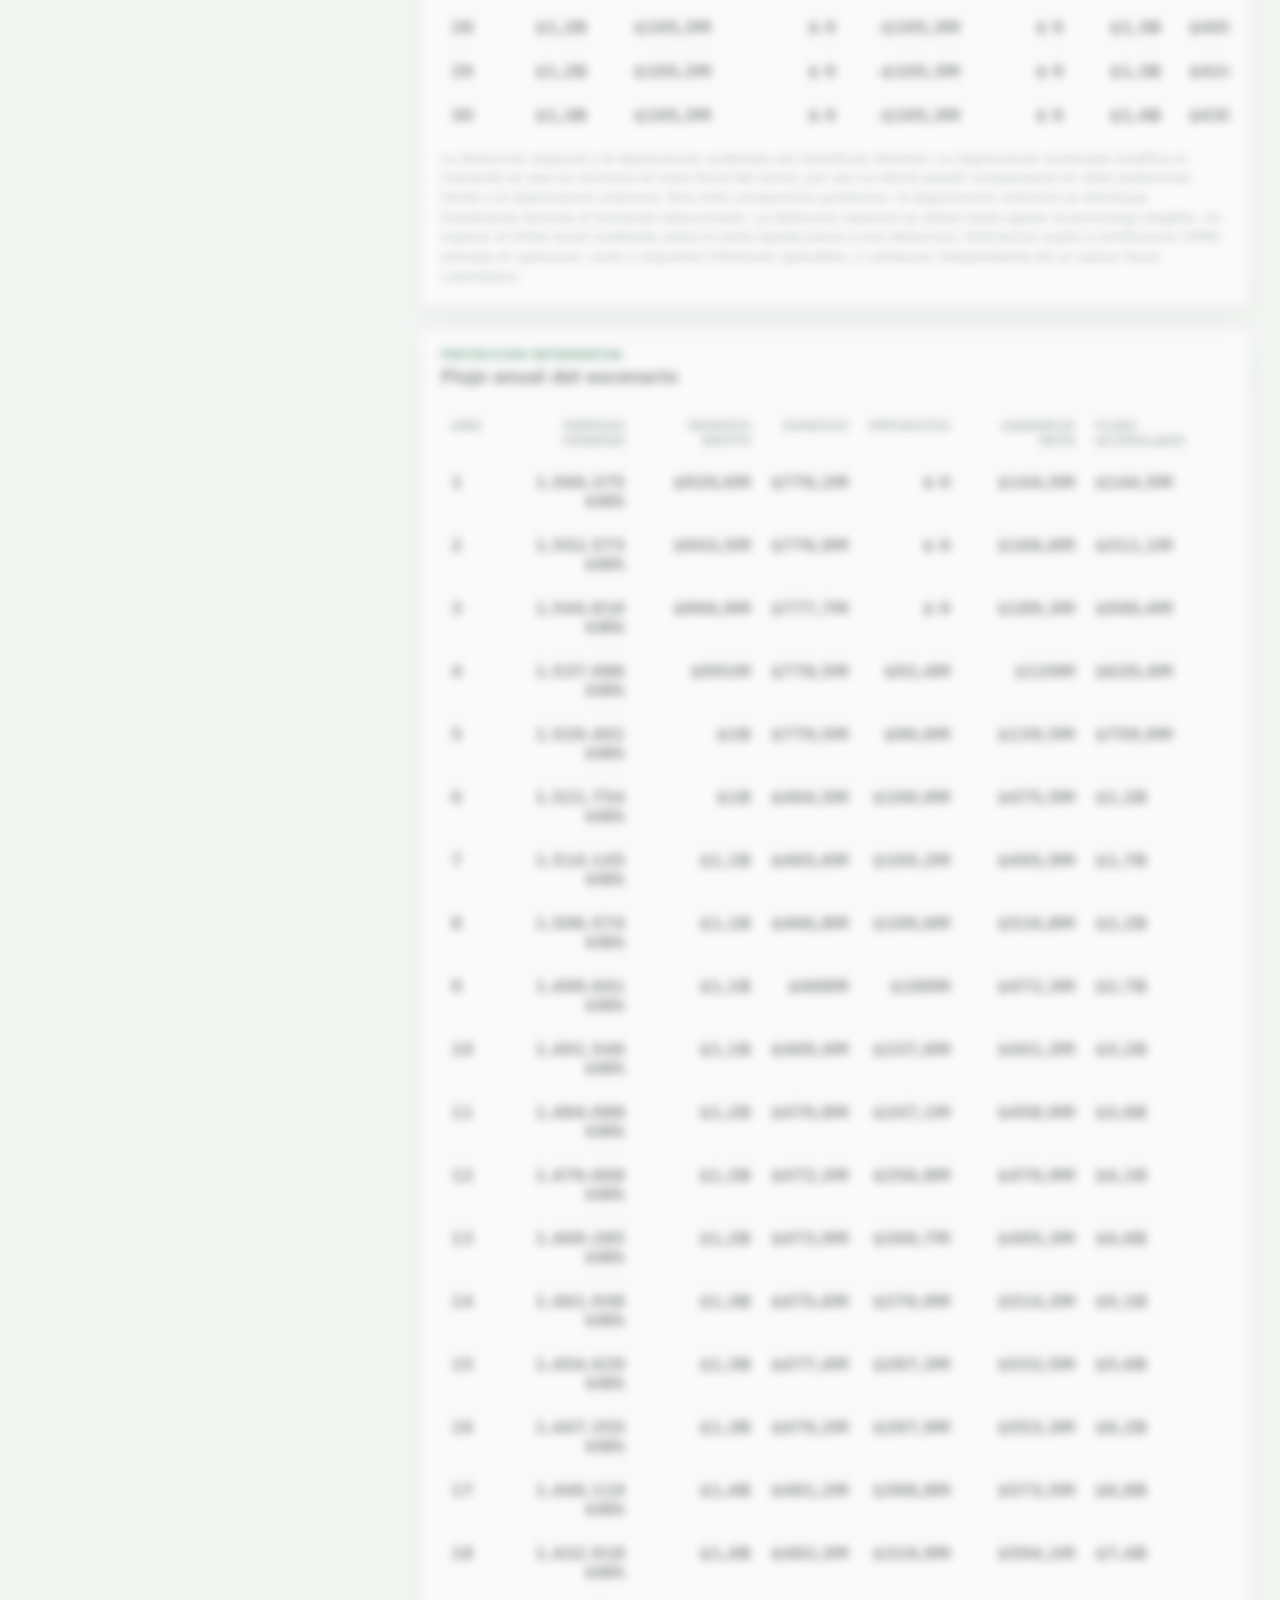
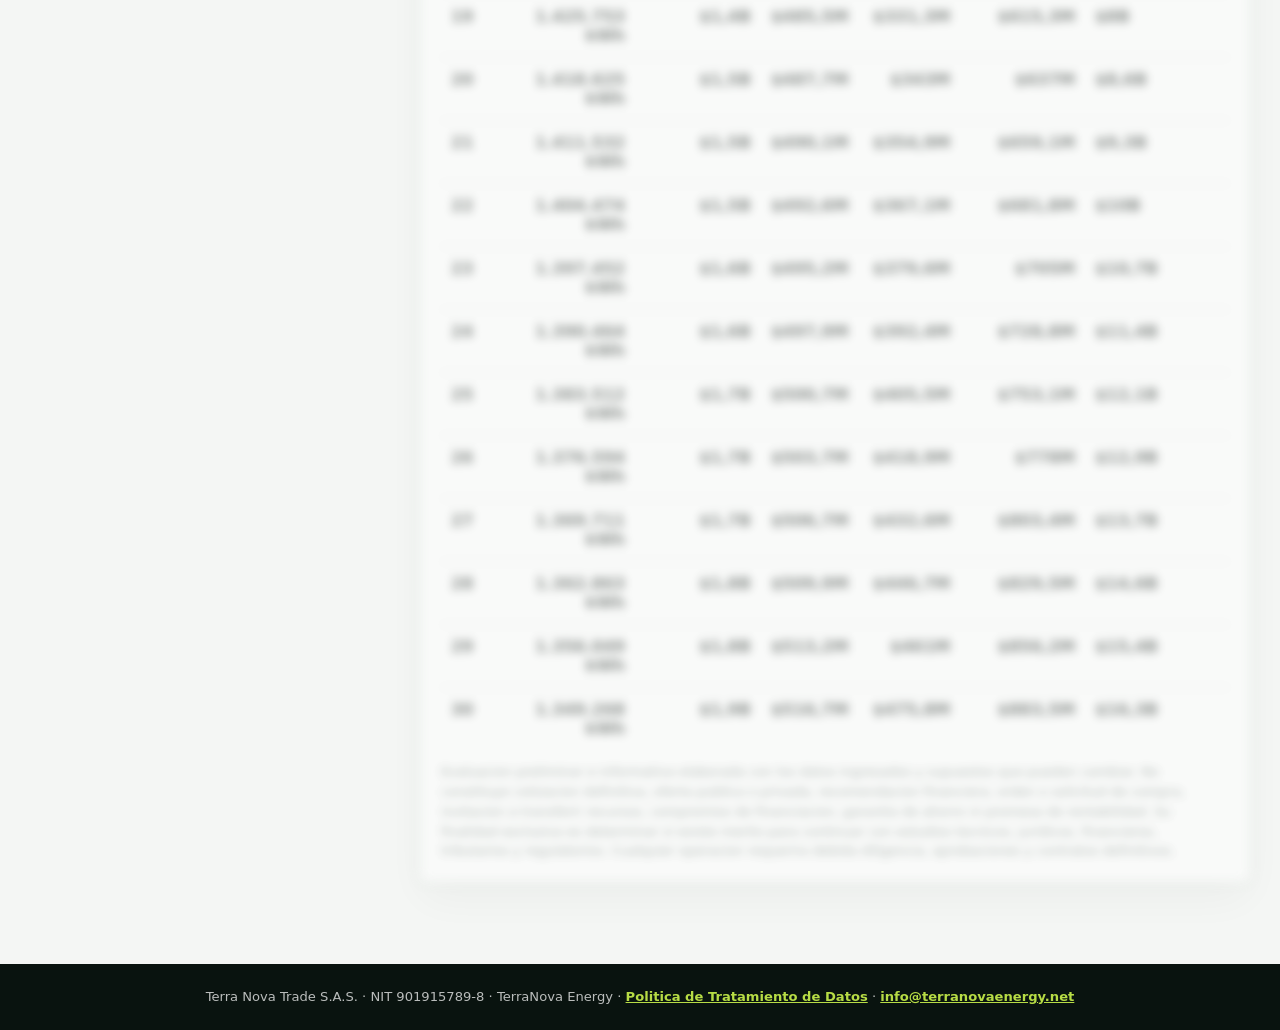
==== commit 58d6c043: "Explicar funcionamiento de energia solar remota" ====
--- a/capital.html
+++ b/capital.html
@@ -2187,6 +2187,6 @@
       };
     </script>
     <script src="evaluation-gate.js?v=2"></script>
-    <script src="terranova-i18n.js?v=14"></script>
+    <script src="terranova-i18n.js?v=15"></script>
   </body>
 </html>
